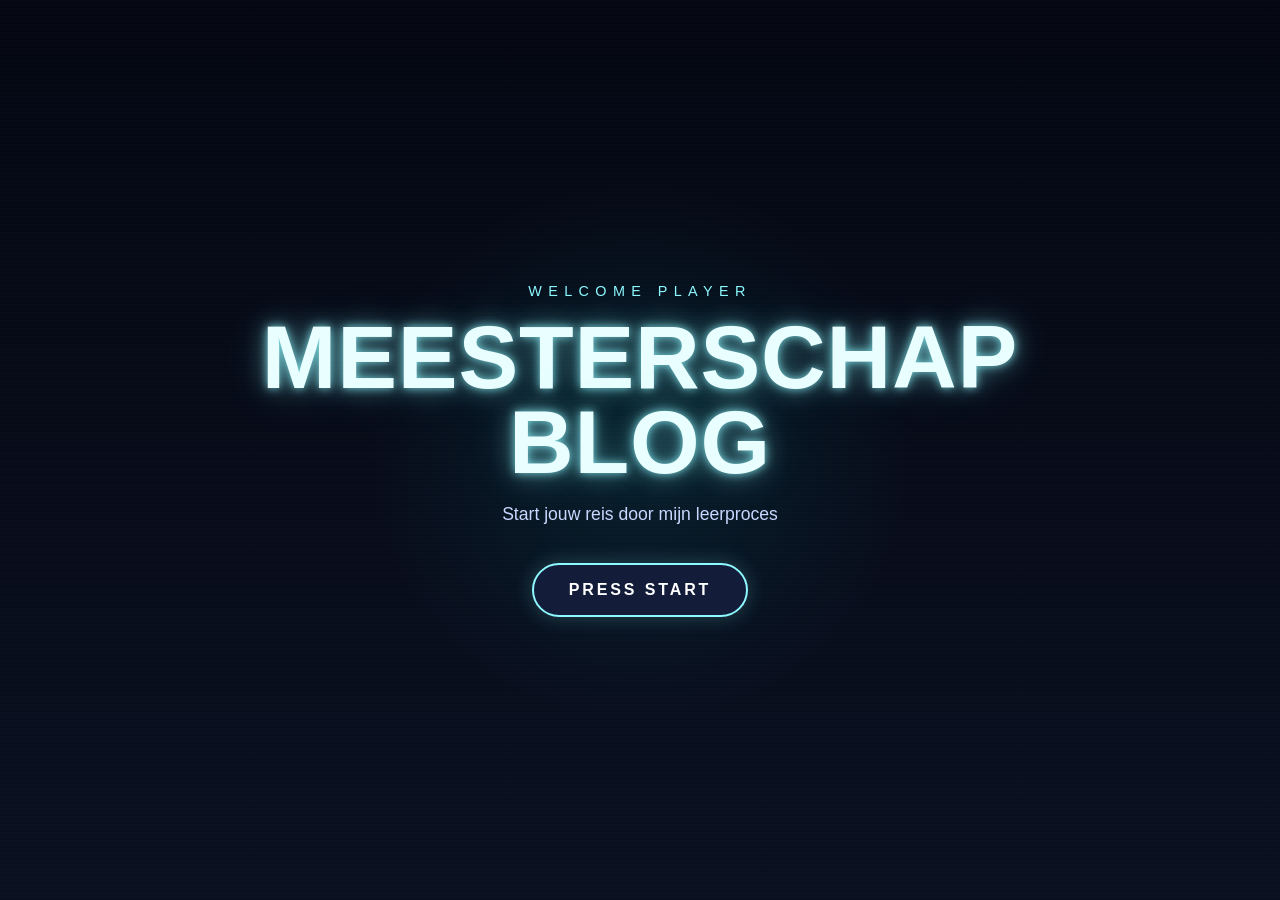
==== index.html @ 1e3e37c3 "Add content cards for recent projects and update background styles" ====
<!doctype html>
<html lang="en">
  <head>
    <meta charset="UTF-8" />
    <meta name="viewport" content="width=device-width, initial-scale=1.0" />
    <link rel="stylesheet" href="styles/index.css" />
    <title>Mijn meesterschaps blog</title>
  </head>

  <body>
    <div class="intro-screen" id="introScreen">
      <div class="intro-overlay"></div>

      <div class="intro-content">
        <p class="intro-label">WELCOME PLAYER</p>
        <h1 class="intro-title">MEESTERSCHAP BLOG</h1>
        <p class="intro-subtitle">Start jouw reis door mijn leerproces</p>
        <button class="start-button" id="startButton">PRESS START</button>
      </div>
    </div>

    <main class="app">
      <section class="screen home-screen active" id="home">
        <div class="screen-inner">
          <div class="home-content">
            <h1 class="home-title">Meesterschap Blog</h1>
            <p class="home-subtitle">Kies een level om verder te gaan</p>

            <div class="carousel-wrapper">
              <button class="nav prev" aria-label="Vorige slide">◀</button>

              <div class="carousel">
                <div class="card" data-target="weekly-nerd">
                  <h2>Weekly Nerd</h2>
                  <p>
                    Verslagen, tools, voorbeelden en ideeën die ik interessant
                    vond.
                  </p>
                </div>

                <div class="card" data-target="sprint-0">
                  <h2>Sprint 0</h2>
                  <p>
                    Mijn beginpunt, aanpak en nieuwe inzichten uit de eerste
                    sprint.
                  </p>
                </div>

                <div class="card" data-target="hackathon">
                  <h2>Hackathon</h2>
                  <p>Mijn bijdrage, de uitkomst en wat ik ervan heb geleerd.</p>
                </div>

                <div class="card" data-target="vakken">
                  <h2>Vakken</h2>
                  <p>
                    De belangrijkste lessen en inzichten uit verschillende
                    vakken.
                  </p>
                </div>

                <div class="card" data-target="meesterproef">
                  <h2>Meesterproef</h2>
                  <p>Mijn inbreng, proces, eindresultaat en reflectie.</p>
                </div>

                <div class="card" data-target="gesprekken">
                  <h2>Gesprekken</h2>
                  <p>
                    Reflecties op drie gesprekken en een blik op de toekomst.
                  </p>
                </div>
              </div>

              <button class="nav next" aria-label="Volgende slide">▶</button>
            </div>
          </div>
        </div>
      </section>

      <!-- MARK: Weekly nerd -->
      <section class="screen content-screen" id="weekly-nerd">
        <div class="screen-inner">
          <section class="section-hero weekly-hero">
            <button class="back-button hero-back-button" data-back="home">
              ← Terug naar home
            </button>

            <div class="section-hero-overlay"></div>
            <div class="section-hero-content">
              <p class="section-label">LEVEL 01</p>
              <h1>WEEKLY NERD</h1>
              <p class="section-tagline">
                Sessies, tools, voorbeelden en ideeën die mij zijn bijgebleven.
              </p>
            </div>
          </section>

          <div class="content-card">
            <h2>Kilian Valkhof</h2>
            <div class="placeholder">
              <p>Datum: 04-02</p>
              <p>Onderwerp: Stop using JS for that</p>
              <p>Moving features from JS to CSS & HTML</p>
            </div>
            <p>
              Tijdens de Weekly Nerd sessie van Kilian Valkhof stond er vooral
              één centraal idee centraal: probeer zo min mogelijk JavaScript te
              gebruiken wanneer HTML en CSS hetzelfde probleem kunnen oplossen.
              Kilian liet zien hoe veel features die vroeger alleen met
              JavaScript mogelijk waren, nu ook met HTML en CSS gedaan kunnen
              worden.
            </p>

            <h3>The Rule of Least Power</h3>
            <p>
              The Rule of Least Power is een principe dat stelt dat je altijd de
              minst krachtige taal moet gebruiken die nog steeds in staat is om
              het probleem op te lossen. Volgens Kilian zijn HTML en CSS vaak
              beter geschikt dan JavaScript, omdat ze declaratief zijn. Je
              beschrijft wat je wilt bereiken, in plaats van hoe je het moet
              doen. Hierdoor wordt code eenvoudiger, sneller en beter
              onderhoudbaar.
            </p>

            <h3>Browsermakers are listening</h3>
            <p>
              Ook vertelde Kilian dat browsermakers steeds meer luisteren naar
              wat developers bouwen. Nu worden features die developers zelf
              maken steeds vaker native ondersteund door browsers. Een voordeel
              dat hierbij past is dat de technologie vrijwel altijd backwards
              compatible blijft. De code die dus vandaag werkt, zou in de
              toekomst ook nog steeds moeten werken. Hierdoor had ik wel een
              bijzondere gedachte, namelijk: Alleen omdat ik weet hoe iets met
              JavaScript kan, betekent dat niet automatisch dat ik het ook met
              JavaScript moet doen., omdat dit misschien niet de beste oplossing
              is.
            </p>

            <h3>Moderne CSS & HTML features</h3>
            <p>
              Kilian liet ons ook een paar voorbeelden zien van moderne CSS en
              HTML features. Zo heeft hij ons laten zien hoe je tegenwoordig
              veel makkelijker custom switches kunt maken en het stijlen van
              checkboxes en radio buttons veel makkelijker is geworden. Normaal
              bepaalt de browser dit, maar met
              <code>appearance: none;</code> kun je die styling verwijderen, en
              zelf ontwerpen. Ook accessibility speelde hierbij een grote rol,
              want met <code>:focus-visible</code> kun je toetsenbordgebruikers
              een duidelijke focus geven, zonder dat dit de ervaring van
              muisgebruikers verpest.
            </p>
            <p>
              Verder heeft hij het nog gehad over smooth scrolling en in-page
              transitions. Ook details, summary en dialog werden nog besproken.
            </p>

            <p>
              Deze talk heeft mij iets anders laten nadenken over frontend
              development. Ik kijk dus niet meteen naar JavaScript, maar ik kijk
              eerst of HTML en CSS het probleem al kunnen oplossen. Het was
              interessant om te zien hoeveel moderen features er tegenwoordig
              zijn, en dat dit makkelijker, sneller en §beter is dan JavaScript.
            </p>
          </div>

          <div class="content-card">
            <h2>Peter-Paul Koch</h2>
            <div class="placeholder">
              <p>Datum: 19-02</p>
              <p>
                Onderwerp: Browser and support detection: Geschiedenis van
                browsers
              </p>
            </div>
            <p>
              Tijdens deze Weekly Nerd sessie vertelde Peter-Paul Koch over
              browsers, rendering engines en hoe browsers omgaan met support en
              compatibility. Ik vond het vooral interessant om meer te leren
              over wat er eigenlijk gebeurt voordat een website zichtbaar wirdt
              op je beeld.
            </p>

            <h3>Verschillende onderdelen</h3>
            <p>
              Koch legde uit dat een browser uit verschillende onderdelen
              bestaat, zoals HTML- en CSS-parser, de DOM, de AOM en een
              JavaScript engine. Vooral het verschil tussen JavaScript zelf en
              de DOM vond ik interessant. JavaScript is een programmeertaal,
              terwijl de DOM zorgt dat JavaScript elementen op een pagina kan
              aanpassen.
            </p>
            <h3>Rendering & performance</h3>
            <p>
              Koch gaf ook een beetje uitleg over rendering en performance. Zo
              vertelde hij dat layoutberekeningen zwaar zijn voor browsers,
              daarom is het belangrijk om layouts simpel te houden. Zijn advies
              was als volgt: "Keep it stupid simple". Dat neem ik mee, omdat ik
              zelf soms geneigd ben im dingen onnodig complex te maken.
            </p>

            <h3>Render blocking</h3>
            <p>
              CSS en JavaScript kunnen het laden van een pagina vertragen.
              vooral het verschill tussen defer en async vond ik handig om te
              weten.
            </p>
            <ul>
              <li>Defer voert scripts uit nadat de HTML geladen is.</li>
              <li>
                Async laat de browser zelf bepalen wanneer het script uitgevoerd
                wordt.
              </li>
            </ul>

            <h3>Backward compatibility</h3>
            <p>
              Browsers moeten vrijwel alles wat ooit heeft gewerkt blijven
              ondersteunen. Daardoor werken dus ook oudere HTML features nog.
              Dit vond ik interessant, omdat browsers daardoor dus met veel oude
              technieken moeten blijven werken.
            </p>

            <h3>Browser geschiedenis</h3>
            <p>
              Op het einde vertelde Koch nog wat over de geschiedenis van
              browsers zelf, wat ik ook erg interessant vond. Hij vertelde over
              de eerste browser van Tim Berners-Lee tot de moderne browsers
              zoals Chrome en zelfs wat nieuwere broswers zoals Ladybird. Wat ik
              uit deze sessie heb gehaald, is meer begrip voor hoe browsers
              werken en hoe belangrijk performance en makkelijke code is.
            </p>
          </div>

          <div class="content-card">
            <h2>Nils Binder</h2>
            <div class="placeholder">
              <p>Datum: 04-03</p>
              <p>Onderwerp: CSS to the rescue</p>
            </div>
            <p>
              Tijdens deze Weekly Nerd sessie vertelde Nils Binder over design,
              CSS en moderne manieren van webdevelopment.
            </p>

            <h3>Waar heeft hij aan gewerkt?</h3>
            <p>
              Nils werkt bij 9elements, waar ze werken met verschillende units,
              namelijk:
            </p>
            <ul>
              <li>Communication Design</li>
              <li>Product Development</li>
              <li>Web Development</li>
            </ul>
            <p>
              Hij vertelde over andere projecten waar hij aan heeft gewerkt,
              zoals de app van FC Schalke 04 (erg leuk om te horen als voetbal
              fan) en een accessibility project voor OECD. Hier ging het vooral
              om kleurgebruik en toegankelijkheid, zodat informatie en grafieken
              duidelijk blijven voor iedereen.
            </p>
            <h3>Then and now in webdesign</h3>
            <p>
              Een onderwerp wat ik erg interessant vond, was het verschil tussen
              vroeger en nu binnen webdesign. Vroeger ontwierpen designers vaak
              in Adobe Photoshop, terwijl nu bijna iedereen Figma gebruikt.
              Volgens Nils lijkt Figma veel meer op hoe CSS daadwerkelijk werkt,
              met dingen zoals flecbox, gap, padding en variabelen. Daardoor
              sluiten design en development beter op elkaar aan.
            </p>
            <h3>Layouts</h3>
            <p>
              Ook liet Nils zien hoe belangrijk verhoudingen en layouts zijn. In
              plaats van alleen naar pixels te kijken, moet je kijken naar de
              verhouding tussen elementen. Hij gebruikte voorbeelden met CSS
              grid en fr units om layouts flexibel en responsive te maken. Dit
              vond ik interessant, omdat ik zelf vaak nog moeite heb met het
              maken van goede layouts.
            </p>
            <p>
              Ook animaties kwamen nog voorbij, zoals het gebruik van
              <code>steps()</code>. Hij vertelde ook nog even over subgrid en
              view transitions. Vooral de view transitions vond ik interessant,
              omdat dit een nieuwe manier is om soepele animaties te maken
              tussen pagina's zonder JavaScript.
            </p>
            <p>
              Wat ik dus uit deze sessie heb gehaald, is dat CSS steeds sterker
              wordt en dat design en development steeds dichter naar elkaar toe
              groeien. Ook ben ik dus meer gaan nadeken over layouts en
              verhoudingen in plaats van alleen maar naar pixels te kijken.
            </p>
          </div>

          <div class="content-card">
            <h2>Robert Boersma & Yolijn van der Kolk</h2>
            <div class="placeholder">
              <p>Datum: 12-03</p>
              <p>
                Onderwerp: FF formulieren maken met NL design System richtlijnen
              </p>
            </div>
            <p>
              Tijdens deze Weekly Nerd sessie vertelden Robert Boersma en Yolijn
              van der Kolk over het ontwerpen van formulieren volgen de
              richtlijnen van het NL Design System. De sessie draaide vooral om
              gebruiksvriendelijkheid en toegankelijkheid. Wat mij meteen
              opviel, was hoeveel details belangrijk zijn bij het maken van een
              goed formulier.
            </p>
            <h3>De opbouw</h3>
            <p>
              Er werd eerst uitgelegd hoe een formulier logisch opgebouwd moet
              zijn. Dit moet met een duidelijke introductie, de noodzakelijke
              informatie, gebruikers hun gegevens laten controleren en na het
              verzenden een duidelijke bevestiging geven. Ook werd er benadrukt
              dat het fijn is als gebruikers tussentijds een formulier op kunnen
              slaan.
            </p>
            <p>
              Daarnaast ging het veel over toegankelijkheid. Labels moeten
              altijd zichtbaar zijn en gekoppeld worden met een label. alleen
              placeholder tekst is dus niet voldoende. Ook foutmeldingen en
              beschrijvingen moeten gekoppeld zijn aan invoervelden met
              bijvoorbeeld
              <code>aria-describedby</code>, zodat een screenreader deze goed
              kan voorlezen.
            </p>
            <p>
              Verder kwamen er vooral veel praktische designregels voorbij,
              zoals: Componenten moeten voldoende kleurcontrast hebben, knoppen
              moeten groot genoeg zijn (bv. minimaal 44x44 pixels). Ook de flow
              van het formulier moet logisch zijn, zoals consistente navigatie
              en zichtbare voortgang (stap 2 van 4).
            </p>
            <p>
              Wat ik vooral uit deze sessie heb gehaald is dat een formulier
              meer is dan alleen een paar invoervelden. Kleine keuzes die je
              maakt voor labels, foutmeldingen, navigatie en screenreaders maken
              een groot verschil voor gebruikerservaring en toegankelijkheid.
            </p>
          </div>

          <div class="content-card">
            <h2>Rosa</h2>
            <div class="placeholder">
              <p>Datum: 02-04</p>
              <p>Onderwerp: Hackers United</p>
            </div>
            <p>
              Tijdens deze Weekly Nerd verteld Rosa over hacking,
              onafhankelijkheid van grote tech-bedrijven en het belang van zelf
              controle houden. De sessie was wat korter en ging minder over
              traditionele frontend development en juist wat meer over alles
              daarachter.
            </p>
            <h3>Wat is een hacker</h3>
            <p>
              Ze opende haar talk met de vraag: wat is een hacker eigenlijk? Het
              ging niet alleen over iemand die systemen kraakt, maar vooral over
              mensen die begrijpen hoe systemen werken en zelf oplossingen
              proberen te bouwen. Een belangrijk punt was dat je zoveel mogelijk
              zelf moet proberen te maken, zodat je hier zelf de controle over
              houdt.
            </p>
            <h3>Planned obsolescence</h3>
            <p>
              Door Planned obsolescence worden apparaten sneller vervangen in
              plaats van gerepareerd. Daardoor groeit de afhankelijkheid van
              grote techbedrijven. Dit geldt niet alleen voor consumenten, maar
              ook voor bedrijven en overheden.
            </p>
            <p>
              Wat ik interessant vond, was hoe ze keek naar oplossingen die low
              tech waren. Zo liet ze een voorbeeld zien van projecten die
              draaien op oude hardware, zoals een computer uit 2007 die uit het
              afval was gehaald. Hierdoor moet je dus anders nadenken over hoe
              je bijvoorbeeld websites bouwt. Zware frameworks werken minder
              goed, waardoor simpele en efficiënte oplossingen belangrijker
              worden.
            </p>
            <h3>Static site generators</h3>
            <p>
              Ook kwamen static site generators voorbij, zoals Eleventy (11ty).
              Volgens Rosa hebben die veel voordelen: minder belasting op
              servers, leesbare code en als alles faalt heb je altijd nog de
              markdownbestanden. Dat idee vond ik interessant, omdat het laat
              zien hoe belangrijk simpele en duurzamen technologie eigenlijk kan
              zijn.
            </p>
            <p>
              Wat ik vooral uit deze sessie heb gehaald, is dat technologie niet
              persé nieuwer of complexer hoeft te worden. Soms zijn simpele en
              lichte oplossingen sterker en duurzamer. Ook ben ik meer gaan
              nadenken over hoeveel controle je uit handen geeft wanneer je
              afhankelijk bent van grote platforms en frameworks.
            </p>
          </div>

          <div class="content-card">
            <h2>Johann Huijkman</h2>
            <div class="placeholder">
              <p>Datum: 09-04</p>
              <p>Onderwerp: Accessibility</p>
            </div>
            <p>
              Tijdens deze Weekly Nerd vertelde Johann Huijkman over
              toegankelijkheid en waarom toegankelijk ontwerpen verder gaat dan
              alleen de WCAG-richtlijnen. Hij werkte jarenlang bij Q42 en is
              later overgestapt naar Stichting Accessibility.
            </p>
            <h3>Theorie VS praktijk</h3>
            <p>
              Een belangrijk punt uit de sessie was de iets theoretisch
              toegankelijk kan zijn, maar in de praktijk alsnog lastig te
              gebruiken blijkt. Daarom is het testen met echte gebruikers
              volgens hem veel belangrijker dan een checklist volgen. Ook
              vertelde hij dat de WCAG-richtlijnen vaak verkeerd geïnterpreteerd
              worden. Bijvoorbeeld: niet alles hoeft een alt-tekst te hebben.
              Decoratieve afbeeldingen hoeven dat juist niet.
            </p>
            <h3>Screenreaders</h3>
            <p>
              Ook heeft hij het gehad over screenreaders. Die hebben al heel
              veel ingebouwde functionaliteiten en shortcuts, waardoor
              gebruikers niet altijd de hele pagina hoeven door te lopen.
              Hierdoor besefte ik me dat je goed moet testen voordat je zelf
              extra oplossingen probeert te bedenken.
            </p>
            <h3>De gebruikers</h3>
            <p>
              Tijdens deze sessie liet Johann drie verschillende gebruikers zien
              als voorbeeld. Elke gebruiker had een net wat andere beperking.
              Het interessante hieraan was om te zien dat er best veel verschil
              zit tussen de soort toegankelijkheid die een persoon nodig kan
              hebben. Bij bijvoorbeeld Martijn (slechtziend) ging het vooral om
              schaalbaarheid, contrast en duidelijke focusindicatoren. Bij
              Naduah (mobiliteitsproblemen & prikkelgevoelig) zijn vooral
              rustige layouts belangrijk, en weinig handelingen. Ook het opslaan
              van gegevens is belangrijk, omdat lange processen vermoeiend zijn.
              En Guido (autisme) raakt snel overprikkeld door teveel informatie
              en visuele effecten. Hier zijn duidelijke instructies,
              voorspelbaarheid en een rustige interface belangrijk.
            </p>
            <p>
              Wat ik dus vooral uit deze sessie heb gehaald, is dat
              toegankelijkheid niet één vaste oplossing heeft. Verschillende
              gebruikers hebben compleet andere behoeften. Hierdoor moet je als
              developer geen aannames maken over wie jouw website gebruikt en
              hoe die gebruikt wordt.
            </p>
          </div>

          <div class="content-card">
            <h2>The web you want</h2>
            <div class="placeholder">
              <p>Datum: 17-04</p>
              <p>Onderwerp: Lazers and stuff</p>
              <p>Spreker: Niels</p>
            </div>
            <p>
              Tijdens the web you want hebben we veel verschillende sprekers
              gezien en gehoord, maar een spreker stak er voor mij boven uit.
              Dit was namelijk: Niels. Dit komt omdat Niels zijn verhaal
              vertelde met een hoorbare passie die ervoor zorgde dat zijn
              verhaal meteen pakkend was. Ook was het onderwerp van zijn talk
              het leukste en coolste om naar te kijken en luisteren. Dit werd al
              helemaal gaaf toen hij de live demo ging doen, waarin hij met een
              apparaat een klok en nog vele andere dingen wist te projecteren
              met een lazer op het doek. Wat ik echt van hem meeneem is dus om
              echt iets te doen of te maken wat je zelf echt leuk en tof vind.
              Op die manier heb je meer plezier in je werk, en zul je je niet
              snel vervelen.
            </p>
          </div>
        </div>
      </section>

      <!-- MARK: Sprint 0 -->
      <section class="screen content-screen" id="sprint-0">
        <div class="screen-inner">
          <section class="section-hero sprint-hero">
            <button class="back-button hero-back-button" data-back="home">
              ← Terug naar home
            </button>
            <!-- <img src="images/sprint-art.png" alt="" class="hero-art" /> -->

            <div class="section-hero-overlay"></div>
            <div class="section-hero-content">
              <p class="section-label">LEVEL 02</p>
              <h1>SPRINT 0</h1>
              <p class="section-tagline">
                Mijn startpunt, aanpak en eerste inzichten uit de beginfase.
              </p>
            </div>
          </section>

          <div class="content-card">
            <div class="placeholder">
              <a href="https://matsvdz.github.io/dit-ben-ik/"
                >Link naar live site</a
              >
            </div>
            <h2>Sprint 0</h2>
            <p>
              Tijdens sprint 0 heb ik een persoonlijke website gemaakt die als
              een soort introductie van mijzelf en mijn interesses dient. In het
              begin had ik een heel ander concept met een landschap en een weg
              waar ik als het ware overheen reed met mijn motor. Maar tijdens
              het ontwerlen heb ik besloten om dit helemaal om te gooien naar
              een futuristische Tron-achtige omgeving met felle neonkleuren en
              animaties. Ik heb ook voor het eerst gewerkt met horizontaal
              scrollen zodat de verschillende delem van de site beter samen
              kwamen. Daarnaast heb ik geëxperimenteerd met animaties zoals
              glitcheffecten, hover animaties, pulsing neon tekst animaties en
              een custom cursor. Ook heb ik geoefend met data uit de FDND API
              dynamisch inladen. Hierbij heb ik er ook voor gezorgd dat je
              andere mensen in de database kan opzoeken als zogenaamde
              'players.' Verder heb ik nog een light en een darkmode gemaakt,
              muziek toegevoegd en veel aandacht besteed aan responsiveness en
              het netjes structureren van mjin code.
            </p>
            <h3>Mijn nieuwe inzichten</h3>
            <p>
              Wat ik vooral uit sprint 0 heb gehaald, is hoe belangrijk een
              sterk concept en een sterke basis zijn, voordat je begint met
              coderen. Ik merkte dat mijn project pas goed begon te werken toen
              ik een duidelijke stijl had gekozen en een idee had van de layout
              die ik wou gebruiken. Daarnaast heb ik redelijk wat geleerd over
              animeren met CSS, responsiveness en het combineren van vormgeving
              en interactie. Ook besefte ik me dat experimenteren een belangrijk
              onderdeel is van het process. Door te experimenteren kwam ik uit
              bij mijn uiteindelijke concept. Veel van wat ik aan het begin
              wilde lukte eerst niet, of kwamen niet helemaal lekker samen. Maar
              door steeds verschillende dingen te proberen kwam ik steeds
              verder. Daarnaast ben ik iets bewuster gaan nadenken over de
              kwaliteit, structuur en consistentie van de code die ik schrijf.
            </p>
          </div>
        </div>
      </section>

      <!-- MARK: Hackathon -->
      <section class="screen content-screen" id="hackathon">
        <div class="screen-inner">
          <section class="section-hero hackathon-hero">
            <button class="back-button hero-back-button" data-back="home">
              ← Terug naar home
            </button>
            <!-- <img src="images/hackathon-art.png" alt="" class="hero-art" /> -->

            <div class="section-hero-overlay"></div>
            <div class="section-hero-content">
              <p class="section-label">LEVEL 03</p>
              <h1>HACKATHON</h1>
              <p class="section-tagline">
                Mijn bijdrage, samenwerking, proces en nieuwe inzichten.
              </p>
            </div>
          </section>

          <div class="content-card">
            <h2>Hackathon</h2>
            <p>
              Beschrijf hier de uitkomst van de hackathon, jouw rol binnen het
              team en welke keuzes jullie hebben gemaakt.
            </p>

            <h3>Mijn inbreng</h3>
            <p>
              Benoem concreet wat jij hebt gebouwd, bedacht of verbeterd, en wat
              je daarvan hebt geleerd.
            </p>

            <div class="placeholder">
              Voeg hier je bijdrage, samenwerkingservaring en nieuwe inzichten
              toe.
            </div>
          </div>
        </div>
      </section>

      <!-- MARK: Vakken -->
      <section class="screen content-screen" id="vakken">
        <div class="screen-inner">
          <section class="section-hero vakken-hero">
            <button class="back-button hero-back-button" data-back="home">
              ← Terug naar home
            </button>
            <!-- <img src="images/vakken-art.png" alt="" class="hero-art" /> -->

            <div class="section-hero-overlay"></div>
            <div class="section-hero-content">
              <p class="section-label">LEVEL 04</p>
              <h1>VAKKEN</h1>
              <p class="section-tagline">
                De belangrijkste lessen, vaardigheden en inzichten uit mijn
                vakken.
              </p>
            </div>
          </section>

          <div class="content-card">
            <h2>Vakken</h2>
            <p>
              Hier kun je per vak of project aangeven wat je belangrijkste
              lessen waren en wat je daarvan hebt meegenomen.
            </p>

            <h3>Nieuwe inzichten</h3>
            <p>
              Focus op wat jij echt hebt geleerd: technisch, creatief en
              professioneel.
            </p>

            <div class="placeholder">
              Voeg hier een overzicht toe van de vakken met jouw reflectie per
              onderdeel.
            </div>
          </div>

          <div class="content-card">
            <h2>Browser Tech</h2>
            <div class="placeholder">
              <a href="matsvdz.github.io/Browser-Tech/">Link naar live site</a>
            </div>
            <p>
              Voor het vak Browser Tech heb ik een formulier gemaakt op basis
              van het aangifte erbelasting formulier. Deze heb ik samengevoegd
              met de stijl van de NS. Ik ben begonnen met de HTML-structuur van
              het formulier, waarbij ik heb gewerkt met onder andere
              <code>form, fieldset, legend, label, input</code> en verschillende
              attributen. Daarnaast heb ik het formulier interactiever gemaakt
              met JavaScript, bijvoorbeeld door vragen pas te tonen wanneer deze
              relevant zijn en er voor zorgen dat de verborgen velden toch niet
              stiekem mee worden gestuurd. Later heb ik ook erg veel tijd in de
              validatie gestoken met HTML, CSS en JavaScript. Ik heb hiervoor
              gebruik gemaakt van attributen zoals
              <code>required, pattern, type</code> en min/max. Ook heb ik
              visuele feedback toegevoegd met CSS pseudo-classes en custom
              errors gemaakt met JavaScript. Ook heb ik nog een aantal extra
              functies toegevoegd, zoals een landenlijst waarin je op zowel land
              als op landcode kunt zoeken, automatische formatting van postcodes
              en initialen, een voortgangsaanduiding per vraag en een
              bevestigingspagina na het versturen.
            </p>

            <h3>Nieuwe inzichten</h3>
            <p>
              Mijn belangrijkste inzicht uit dit vak is dat formulieren
              eigenlijk veel complexer zijn dan dat ik vooraf dacht. Ik dacht
              eerst dat HTML eigenlijk het makkelijkste deel zou zijn waar ik
              snel klaar mee zou zijn, maar niets bleek minder waar. Een goede
              semantische structuur met labels, fieldsets en validatie bleek erg
              belangrijk en ingewikkeld. Ook heb ik geleerd hoe je progressive
              enhancement kunt toepassen. Zonder JavaScript blijft de standaard
              browservalidatie werken, terwijl JavaScript de ervaring kan
              verbeteren met dus uitgebreidere foutmeldingen en interactie.
              Daarnaast ben ik me bewuster geworden van toegankelijkheid en
              gebruiksvriendelijkheid, zoals duidelijke labels, logische
              volgorde, zichtbare foutmeldingen en feedback voor de gebruiker.
              Ik ben vooral trots op mijn uitgebreide validatie, omdat ik hier
              veel met JavaScript heb kunnen oefenen en echt heb geleerd hoe je
              een ingewikkeld formulier stap voor stap kunt verbeteren.
            </p>
          </div>

          <div class="content-card">
            <h2>CSS</h2>
            <div class="placeholder">
              <a href="matsvdz.github.io/CSS-WDD/">Link naar live site</a>
            </div>
            <p>
              Voor het vak CSS heb ik een interactief DJ control panel gemaakt,
              waarbij de uitdaging was om vrijwel alles met CSS te maken met
              geen hulp van JavaScript, en dit was erg uitdagend. Ik heb
              verschillende controls gemaakt, zoals een fader, draaiknop,
              switches, geluidsgolven, draaiende discs en een volumemeter. De
              fader beïnvloed meerdere onderdelen tegelijk, zoals de helderheid
              van de soundwaves, de snelheid van de deiscs en de hoogte van de
              volumemeter. Ook heb ik met style queries verschillende standen
              gemaakt, zoals een "off mode" waarin animaties stoppen en een
              "eyebleed mode" waarin het paneel juist extreem kleurrijke en druk
              wordt. Daarnaast heb ik nog gewerkt met CSS grid, container
              queries, gradients, calc(), CSS nesting, variabelen, animaties en
              een variable font. Het paneel is ook volledig responsive, zodat de
              layout zich aanpast aan kleinere schermen.
            </p>
            <h3>Nieuwe inzichten</h3>
            <p>
              Mijn belangrijkste inzicht uit dit vak is dat CSS veel krachtiger
              is dan dat ik vooraf dacht. Ik had verwacht dat ik voor veel
              interactieve onderdelen JavaScript nodig zou hebben, maar met de
              technieken zoals :checked, :has, style queries, custom properties
              en calc() kun je al bijzonder veel maken. Ook heb ik geleerd dat
              CSS niet alleen styling is, maar ook gaat over logica, states en
              interactie. Het lastigste is het niet mogen gebruiken van classes
              en ID's, omdat ik hierdoor heel erg na moest denken over mijn
              HTML-structuur en vooral selectors. Ik ben vooral trots op de
              volume meter en de style queries, omdat ik daar echt nieuwe
              technieken heb toegepast en zo dus uit mijn comfortzone ben
              gestapt.
            </p>
          </div>

          <div class="content-card">
            <h2>HCD</h2>
            <div class="placeholder">
              <a href="matsvdz.github.io/Human-Centred-Design/"
                >Link naar live site</a
              >
            </div>
            <p>
              Voor het vak HCD heb ik een toegankelijke en interactieve
              videospeler gemaakt voor mijn testpersoon Darice. Darice is op
              latere leeftijd volledig doof geworden. Ik koos voor de
              filmopdracht, omdat ik hierin meteen wist wat ik zou kunnen doen
              om dit te verbeteren voor Darice. Zo dacht ik niet alleen aan
              tekst maar ook aan sfeer, geluidseffecten en emoties visueel
              overbrengen. In het begin lag mijn focus vooral op een uitgebreide
              ondertiteling, die goed leesbaar was met duidelijk contrast,
              emoties, namen en geluiden. Na een aantal tests heb ik het
              prototype steeds verder aangepast. Zo heb ik ervoor gezorgd dat
              Darice haar eigen lettergrootte aan kan passen, subtiele animaties
              toegevoegd en een experience slider gemaakt. Daarmee kan Darice
              zelf kiezen hoe intens de visuele ondersteuning is. Dit gaat van
              rustige standaar ondertiteling naar een volledige experience met
              bewegende tekst, kleuraccenten, visuele randen en een achtergrond
              die meegaat met de sfeer van de video.
            </p>
            <h3>Nieuwe inzichten</h3>
            <p>
              Mijn belangrijkste inzicht uit HCD is dat toegankelijkheid niet
              alleen betekent dat er informatie beschikbaar is, maar dat de
              ervaring zelf ook echt waardevol moet zijn voor de gebruiker. Zo'n
              standaard ondertiteling geeft vaak wel tekst, maar mist vaak
              context zoals muziekm spanning, toon en achtergrondgeluiden. Door
              met Darice te testen merkte ik hoe belangrijk het is om niet
              vanuit de standaard aannames te ontwerpen, naar juist vanuit wat
              iemand nodig heeft. Ook heb ik geleerd dat toegankelijkheid
              creatief mag zijn. Door juist af te wijken van de standaard
              conventies en te experimenteren kon ik geluid als het ware
              zichtbaar maken.
            </p>
          </div>

          <div class="content-card">
            <h2>API</h2>
            <div class="placeholder">
              <a href="api-wdd.onrender.com/">Link naar live site</a>
            </div>
            <p>
              Voor het vak API heb ik een interactieve visualisatie gemaakt van
              ons zonnestelsel met Astro, de Solar System OpenData API, Canvas
              API, en LocalStorage. Mijn eerste idee was een soort anti-boredom
              generator, maar na feedback heb ik dit omgegooid tot een
              zonnestelsel waarin planeten rond de zon bewegen op basis van
              echte API data. Ik heb de planeten getekend in canvas, ze laten
              bewegen met hun eigen omlooptijd, groottes en afstanden visueel
              geschaald, textures toegevoegd en navigatie gemaakt met zoom en
              camera. Ook heb ik LocalStorage gebruikt om de positie van
              planeten te onthouden. Later heb ik een dynamische detailpagina
              gemaakt voor de planeten waarin ik data zoals teperatuur,
              zwaartekracht, afstand tot de zon en ashelling visueler heb
              gemaakt door bijvoorbeeld dingen te vergelijken met herkenbare
              objecten zoals de Eiffeltoren en Burj Khalifa.
            </p>
            <h3>Nieuwe inzichten</h3>
            <p>
              Mijn belangrijkste inzicht uit dit vak is dat de data die uit een
              API komt vaak nog niet automatisch begrijpelijk of interessant is.
              Grote getallen zoals afstanden in kilometers of temperaturen in
              Kelvin zeggen niet meteen heel veel. Ik heb dus geleerd dat je
              data moet vertalen naar iets wat gebruikes beter kunnen begrijpen.
              Door de afstanden te vergelijken met bekende objecten,
              zwaartekracht te koppelen aan lichaamsgewicht eb temperatuur te
              vergelijken met onze planeet wordt de informatie veel duidelijker.
              Daarnaast heb ik veel geleerd over het combineren van API data met
              canvas, animaties, Astro componenten en LocalStorage. Wat beter
              had gekund was mijn planning. Ik wilde nog een soepele overgang
              maken van de canvas pagina naar de detailpagina, maar daar had ik
              geen tijd meer voor.
            </p>
          </div>
        </div>
      </section>

      <!-- MARK: Meesterproef -->
      <section class="screen content-screen" id="meesterproef">
        <div class="screen-inner">
          <section class="section-hero meesterproef-hero">
            <button class="back-button hero-back-button" data-back="home">
              ← Terug naar home
            </button>
            <!-- <img src="images/meesterproef-art.png" alt="" class="hero-art" /> -->

            <div class="section-hero-overlay"></div>
            <div class="section-hero-content">
              <p class="section-label">FINAL LEVEL</p>
              <h1>MEESTERPROEF</h1>
              <p class="section-tagline">
                Mijn rol, het eindresultaat en een reflectie op het volledige
                proces.
              </p>
            </div>
          </section>

          <div class="content-card">
            <h2>Meesterproef</h2>
            <p>
              Dit is je grote eindonderdeel. Beschrijf hier het project, jouw
              inbreng, de samenwerking, de uitkomst en je reflectie op het hele
              proces.
            </p>

            <h3>Reflectie</h3>
            <p>
              Kijk terug op wat goed ging, wat beter kon en wat je meeneemt naar
              de toekomst.
            </p>

            <div class="placeholder">
              Voeg hier je rol, deliverables, feedback en persoonlijke evaluatie
              toe.
            </div>
          </div>
        </div>
      </section>

      <!-- MARK: Gesprekken -->
      <section class="screen content-screen" id="gesprekken">
        <div class="screen-inner">
          <section class="section-hero gesprekken-hero">
            <button class="back-button hero-back-button" data-back="home">
              ← Terug naar home
            </button>
            <!-- <img src="images/gesprekken-art.png" alt="" class="hero-art" /> -->

            <div class="section-hero-overlay"></div>
            <div class="section-hero-content">
              <p class="section-label">EPILOGUE</p>
              <h1>GESPREKKEN</h1>
              <p class="section-tagline">
                Reflecties op de drie gesprekken en een blik op mijn toekomst.
              </p>
            </div>
          </section>

          <div class="content-card">
            <h2>Gesprek 1</h2>
            <p>
              Tijdens mijn eerste gesprek hebben we het gehad over hoe het ging
              en waar ik nou trots op was. Waar ik erg blij mee was in deze
              korte tijd die we hadden voor het eerste gesprek, was de algemen
              vibe van mijn site. Dit was overduidelijk en erg onderscheidend,
              al zeg ik het zelf. Uiteraard moest ik voor deze gespreken ook
              mijn leerdoelen presenteren. Die zijn als volgt:
            </p>
            <ul>
              <li>
                Een goed fundament maken voordat ik begin met coderen van sites
              </li>
              <li>
                Meer in detail gaan met het ontwerp en dus mezelf uitdagen door
                veel gebruik te maken van animaties / beweging
              </li>
              <li>
                Samenwerken met andere studenten om op moderene oplossingen te
                komen en deze toe te passen
              </li>
            </ul>
            <p>
              Ik heb voor mijn gevoel de afgelopen tijd ook al redelijke
              voortgang geboekt met deze leerdoelen, maar ik ben uiteraard nog
              niet waar ik wil zitten. Ik ga tijdens de meesterproef hier
              hopelijk nog veel verder in doorgroeien, maar dit moet ook wel
              lukken met de nieuwe kennis die ik de afgelopen tijd heb opgedaan.
            </p>

            <h3>Blik op de toekomst</h3>
            <p>
              Voor de komende periode wil ik mij nog verder ontwikkelen op zowel
              technisch als creatief vlak. Aan het begin van de meesterproef wil
              ik vooral meer aandacht gaan besteden aan het volledige proces
              vóór het coderen. Zo wordt het project nog sterker en beter
              doordacht vanaf het begin. Daarnaast wil ik mezelf blijven
              uitdagen met interactieve interfaces, animaties en zelfs nieuwe
              technieken die ik tijdens de minor heb leren kennen.
            </p>
            <p>
              Ook wil ik meer samenwerken en feedbackmomenten blijven gebruiken.
              Dit wil ik omdat ik heb gemerkt dat dit mij helpt om sneller maar
              ook tot betere ideeën en oplossingen te komen. Uiteindelijk hoop
              ik door deze aanpak niet alleen technisch sterker te worden, maar
              ook beter leer nadenken over de complete uitwerking van mijn
              projecten.
            </p>
          </div>
        </div>
      </section>
    </main>
    <script src="js/index.js"></script>
  </body>
</html>
---- styles/index.css ----
* {
  box-sizing: border-box;
}

html,
body {
  margin: 0;
  min-height: 100%;
}

body {
  font-family: Arial, sans-serif;
  color: white;
  background: linear-gradient(to bottom, #04060c 0%, #0f1832 35%, #04060c 100%);
  overflow: hidden;
}

body::before {
  content: "";
  position: fixed;
  inset: 0;
  pointer-events: none;
  background:
    radial-gradient(
      circle at 20% 20%,
      rgba(142, 249, 255, 0.05),
      transparent 20%
    ),
    radial-gradient(
      circle at 80% 30%,
      rgba(142, 249, 255, 0.04),
      transparent 18%
    ),
    radial-gradient(
      circle at 50% 80%,
      rgba(142, 249, 255, 0.04),
      transparent 22%
    );
}

/* =========================
       INTRO SCREEN
    ========================= */

.intro-screen {
  position: fixed;
  inset: 0;
  z-index: 9999;
  display: flex;
  align-items: center;
  justify-content: center;
  overflow: hidden;
  background:
    radial-gradient(circle at center, rgba(0, 255, 255, 0.08), transparent 35%),
    linear-gradient(180deg, #040712 0%, #0a1020 100%);
  transition:
    opacity 0.8s ease,
    visibility 0.8s ease,
    transform 0.8s ease;
}

.intro-screen.hidden {
  opacity: 0;
  visibility: hidden;
  transform: scale(1.04);
  pointer-events: none;
}

.intro-overlay {
  position: absolute;
  inset: 0;
  pointer-events: none;
  background: repeating-linear-gradient(
    to bottom,
    rgba(255, 255, 255, 0.03) 0px,
    rgba(255, 255, 255, 0.03) 1px,
    transparent 2px,
    transparent 4px
  );
  opacity: 0.3;
  animation: flicker 3s infinite;
}

.intro-content {
  position: relative;
  z-index: 2;
  text-align: center;
  padding: 2rem;
  max-width: 900px;
}

.intro-label {
  margin: 0 0 1rem 0;
  font-size: 0.9rem;
  letter-spacing: 0.4rem;
  color: #8ef9ff;
  opacity: 0;
  animation: fadeUp 0.8s ease forwards;
  animation-delay: 0.2s;
}

.intro-title {
  margin: 0;
  font-size: clamp(2.8rem, 7vw, 6.5rem);
  line-height: 0.95;
  color: #e8feff;
  text-shadow:
    0 0 10px rgba(142, 249, 255, 0.8),
    0 0 25px rgba(142, 249, 255, 0.45),
    0 0 50px rgba(142, 249, 255, 0.2);
  opacity: 0;
  transform: scale(0.9);
  animation: titleZoom 1s ease forwards;
  animation-delay: 0.45s;
}

.intro-subtitle {
  margin: 1.2rem 0 0 0;
  font-size: 1.1rem;
  color: #c9d6ff;
  opacity: 0;
  animation: fadeUp 0.8s ease forwards;
  animation-delay: 1s;
}

.start-button {
  margin-top: 2.4rem;
  padding: 1rem 2.2rem;
  border: 2px solid #8ef9ff;
  border-radius: 999px;
  background: rgba(20, 30, 60, 0.9);
  color: white;
  font-size: 1rem;
  font-weight: bold;
  letter-spacing: 0.18rem;
  cursor: pointer;
  box-shadow: 0 0 20px rgba(142, 249, 255, 0.22);
  opacity: 0;
  animation:
    fadeUp 0.8s ease forwards,
    pulseGlow 1.8s infinite;
  animation-delay: 1.4s, 2.2s;
  transition:
    transform 0.2s ease,
    box-shadow 0.2s ease,
    background 0.2s ease;
}

.start-button:hover {
  transform: scale(1.05);
  background: rgba(30, 45, 90, 0.95);
  box-shadow: 0 0 30px rgba(142, 249, 255, 0.45);
}

/* =========================
       APP + SCREENS
    ========================= */

.app {
  position: relative;
  width: 100%;
  height: 100vh;
  overflow: hidden;
}

.screen {
  position: absolute;
  inset: 0;

  background: transparent;

  opacity: 0;
  pointer-events: none;
  transform: translateX(60px) scale(0.98);
  filter: blur(10px);
  transition:
    opacity 0.55s ease,
    transform 0.55s ease,
    filter 0.55s ease;
  overflow-y: auto;
}

.screen.active {
  opacity: 1;
  pointer-events: auto;
  transform: translateX(0) scale(1);
  filter: blur(0);
  z-index: 2;
}

.screen-inner {
  width: 100%;

  margin: 0 auto;
}

.home-screen .screen-inner {
  min-height: 100%;
  display: grid;
  place-items: center;
  text-align: center;
}

.home-content {
  width: 100%;
}

.home-title {
  margin: 0;
  font-size: clamp(2.4rem, 5vw, 4.2rem);
  color: #8ef9ff;
  text-shadow: 0 0 15px rgba(142, 249, 255, 0.55);
}

.home-subtitle {
  margin-top: 0.75rem;
  margin-bottom: 2.5rem;
  color: #c9d6ff;
  font-size: 1.05rem;
}

/* =========================
       CAROUSEL
    ========================= */

.carousel-wrapper {
  position: relative;
  width: min(1200px, 100%);
  height: 430px;
  margin: 0 auto;
}

.carousel {
  position: relative;
  width: 900px;
  max-width: calc(100% - 180px);
  height: 400px;
  margin: 0 auto;
  transform-style: preserve-3d;
  perspective: 1200px;
  z-index: 1;
}

.card {
  position: absolute;
  top: 50%;
  left: 50%;
  width: 280px;
  height: 360px;
  margin: -180px 0 0 -140px;
  padding: 1.5rem;
  border-radius: 24px;
  text-decoration: none;
  color: white;
  display: flex;
  flex-direction: column;
  justify-content: end;
  align-items: flex-start;
  text-align: left;
  background:
    linear-gradient(
      180deg,
      rgba(255, 255, 255, 0.06),
      rgba(255, 255, 255, 0.02)
    ),
    linear-gradient(145deg, #16213e, #243b6b);
  border: 2px solid rgba(142, 249, 255, 0.4);
  box-shadow:
    0 0 25px rgba(0, 255, 255, 0.12),
    inset 0 0 15px rgba(255, 255, 255, 0.04);
  transition:
    transform 0.6s ease,
    opacity 0.6s ease,
    filter 0.6s ease,
    box-shadow 0.3s ease;
  backface-visibility: hidden;
  overflow: hidden;
  pointer-events: none;
  cursor: default;
}

.card::before {
  content: "";
  position: absolute;
  inset: 0;
  background: linear-gradient(
    135deg,
    rgba(142, 249, 255, 0.18),
    transparent 28%,
    transparent 72%,
    rgba(142, 249, 255, 0.1)
  );
  pointer-events: none;
}

.card h2 {
  position: relative;
  z-index: 2;
  margin: 0 0 0.6rem 0;
  font-size: 1.8rem;
}

.card p {
  position: relative;
  z-index: 2;
  margin: 0;
  font-size: 0.98rem;
  line-height: 1.45;
  color: #d9e4ff;
}

.card.active-card {
  transform: translateX(0) scale(1) rotateY(0deg);
  opacity: 1;
  z-index: 5;
  filter: brightness(1.08);
  pointer-events: auto;
  cursor: pointer;
  box-shadow:
    0 0 35px rgba(142, 249, 255, 0.28),
    inset 0 0 18px rgba(255, 255, 255, 0.05);
}

.card.active-card:hover {
  transform: translateX(0) scale(1.03) rotateY(0deg);
  box-shadow:
    0 0 42px rgba(142, 249, 255, 0.38),
    inset 0 0 18px rgba(255, 255, 255, 0.06);
}

.card.left-1 {
  transform: translateX(-240px) scale(0.86) rotateY(35deg);
  opacity: 0.82;
  z-index: 4;
  filter: brightness(0.9);
}

.card.right-1 {
  transform: translateX(240px) scale(0.86) rotateY(-35deg);
  opacity: 0.82;
  z-index: 4;
  filter: brightness(0.9);
}

.card.left-2 {
  transform: translateX(-420px) scale(0.7) rotateY(52deg);
  opacity: 0.42;
  z-index: 3;
  filter: brightness(0.7);
}

.card.right-2 {
  transform: translateX(420px) scale(0.7) rotateY(-52deg);
  opacity: 0.42;
  z-index: 3;
  filter: brightness(0.7);
}

.card.hidden {
  transform: translateX(0) scale(0.5);
  opacity: 0;
  z-index: 1;
  filter: brightness(0.5);
  pointer-events: none;
}

.nav {
  position: absolute;
  top: 50%;
  transform: translateY(-50%);
  z-index: 100;
  width: 62px;
  height: 62px;
  border-radius: 50%;
  border: 2px solid #8ef9ff;
  background: rgba(20, 30, 60, 0.96);
  color: white;
  font-size: 1.5rem;
  cursor: pointer;
  box-shadow: 0 0 20px rgba(142, 249, 255, 0.22);
  transition:
    transform 0.2s ease,
    box-shadow 0.2s ease,
    background 0.2s ease;
}

.nav:hover {
  transform: translateY(-50%) scale(1.08);
  background: rgba(32, 48, 94, 0.98);
  box-shadow: 0 0 28px rgba(142, 249, 255, 0.38);
}

.prev {
  left: 20px;
}

.next {
  right: 20px;
}

/* =========================
       CONTENT SCREENS
    ========================= */

.hero-back-button {
  position: absolute;
  top: 1.5rem;
  left: 1.5rem;
  z-index: 4;
}

.back-button {
  border: 2px solid #8ef9ff;
  background: rgba(20, 30, 60, 0.9);
  color: white;
  padding: 0.8rem 1.3rem;
  border-radius: 999px;
  cursor: pointer;
  font-weight: bold;
  box-shadow: 0 0 20px rgba(142, 249, 255, 0.18);
  transition:
    transform 0.2s ease,
    box-shadow 0.2s ease,
    background 0.2s ease;
}

.back-button:hover {
  transform: scale(1.04);
  background: rgba(30, 45, 90, 0.95);
  box-shadow: 0 0 28px rgba(142, 249, 255, 0.3);
}

/* =========================
       HERO SECTION PER ONDERDEEL
    ========================= */

.section-hero {
  position: relative;
  height: 100vh;
  width: 100%;
  overflow: hidden;

  display: flex;
  align-items: center; /* verticaal midden */
  justify-content: center; /* horizontaal midden */

  padding: 2rem;
  text-align: center;
}

.section-hero-content {
  position: relative;
  z-index: 3;
  max-width: 1200px;
  text-align: center;
}

/* text animation hero */
.section-hero-content > * {
  opacity: 0;
  transform: translateY(30px);
}

.section-label {
  margin: 0 0 1rem 0;
  color: #8ef9ff;
  font-size: 0.9rem;
  letter-spacing: 0.3rem;
  text-transform: uppercase;
}

.section-hero h1 {
  margin: 0;
  font-size: clamp(3rem, 10vw, 7rem);
  line-height: 0.9;
  color: #f2feff;
  text-transform: uppercase;
  text-shadow:
    0 0 10px rgba(142, 249, 255, 0.7),
    0 0 30px rgba(142, 249, 255, 0.35),
    0 0 55px rgba(142, 249, 255, 0.15);
}

/* section hero animations */
.section-hero.active-hero .section-label {
  animation: heroFadeUp 0.6s ease forwards;
}

.section-hero.active-hero h1 {
  animation: heroTitleIn 0.9s ease forwards;
  animation-delay: 0.2s;
}

.section-hero.active-hero .section-tagline {
  animation: heroFadeUp 0.6s ease forwards;
  animation-delay: 0.4s;
}

.section-tagline {
  margin-top: 1rem;
  margin-bottom: 0;
  font-size: 1.1rem;
  color: #d7e6ff;

  line-height: 1.5;
}

.hero-art {
  position: absolute;
  right: 4%;
  bottom: 0;
  height: 90%;
  max-width: 42%;
  object-fit: contain;
  z-index: 2;
  pointer-events: none;
  filter: drop-shadow(0 0 25px rgba(142, 249, 255, 0.2));
}

/* =========================
       CONTENT CARD
    ========================= */

.content-card {
  max-width: 1000px;
  margin: 0 auto 3rem auto;
  padding: 2rem;
  border-radius: 28px;
  background:
    linear-gradient(
      180deg,
      rgba(255, 255, 255, 0.05),
      rgba(255, 255, 255, 0.025)
    ),
    linear-gradient(145deg, rgba(22, 33, 62, 0.95), rgba(36, 59, 107, 0.9));
  border: 2px solid rgba(142, 249, 255, 0.25);
  box-shadow: 0 0 30px rgba(142, 249, 255, 0.14);
}

.content-card h2 {
  margin-top: 0;
  margin-bottom: 0.8rem;
  font-size: 1.8rem;
  color: #8ef9ff;
  text-shadow: 0 0 12px rgba(142, 249, 255, 0.25);
}

.content-card h3 {
  margin-top: 2rem;
  color: #dffcff;
  font-size: 1.2rem;
}

.content-card p {
  color: #d9e4ff;
  line-height: 1.7;
  font-size: 1rem;
}

.placeholder {
  margin-top: 1.4rem;
  padding: 1rem 1.2rem;
  border-left: 4px solid #8ef9ff;
  background: rgba(255, 255, 255, 0.04);
  border-radius: 12px;
  color: #cfe3ff;
}

/* =========================
       ANIMATIONS
    ========================= */

@keyframes fadeUp {
  from {
    opacity: 0;
    transform: translateY(24px);
  }
  to {
    opacity: 1;
    transform: translateY(0);
  }
}

@keyframes titleZoom {
  from {
    opacity: 0;
    transform: scale(0.85);
    letter-spacing: 0.2rem;
  }
  to {
    opacity: 1;
    transform: scale(1);
    letter-spacing: 0.05rem;
  }
}

@keyframes pulseGlow {
  0%,
  100% {
    box-shadow: 0 0 15px rgba(142, 249, 255, 0.25);
  }
  50% {
    box-shadow: 0 0 35px rgba(142, 249, 255, 0.55);
  }
}

@keyframes flicker {
  0%,
  100% {
    opacity: 0.28;
  }
  50% {
    opacity: 0.36;
  }
  52% {
    opacity: 0.23;
  }
  54% {
    opacity: 0.34;
  }
}

@keyframes heroFadeUp {
  from {
    opacity: 0;
    transform: translateY(40px);
  }
  to {
    opacity: 1;
    transform: translateY(0);
  }
}

@keyframes heroTitleIn {
  from {
    opacity: 0;
    transform: scale(0.85);
    letter-spacing: 0.2rem;
  }
  to {
    opacity: 1;
    transform: scale(1);
    letter-spacing: 0.05rem;
  }
}

/* =========================
       RESPONSIVE
    ========================= */

@media (max-width: 1100px) {
  .carousel-wrapper {
    height: 380px;
  }

  .carousel {
    width: 760px;
    height: 360px;
    max-width: calc(100% - 140px);
  }

  .card {
    width: 240px;
    height: 320px;
    margin: -160px 0 0 -120px;
  }

  .card.left-1 {
    transform: translateX(-200px) scale(0.84) rotateY(32deg);
  }

  .card.right-1 {
    transform: translateX(200px) scale(0.84) rotateY(-32deg);
  }

  .card.left-2 {
    transform: translateX(-350px) scale(0.68) rotateY(48deg);
  }

  .card.right-2 {
    transform: translateX(350px) scale(0.68) rotateY(-48deg);
  }

  .prev {
    left: 10px;
  }

  .next {
    right: 10px;
  }
}

@media (max-width: 800px) {
  .carousel-wrapper {
    width: 100%;
    height: 340px;
  }

  .carousel {
    width: 100%;
    max-width: calc(100% - 110px);
    height: 320px;
  }

  .card {
    width: 210px;
    height: 280px;
    margin: -140px 0 0 -105px;
    padding: 1.2rem;
  }

  .card h2 {
    font-size: 1.45rem;
  }

  .card p {
    font-size: 0.9rem;
  }

  .card.left-1 {
    transform: translateX(-145px) scale(0.8) rotateY(28deg);
    opacity: 0.7;
  }

  .card.right-1 {
    transform: translateX(145px) scale(0.8) rotateY(-28deg);
    opacity: 0.7;
  }

  .card.left-2,
  .card.right-2 {
    opacity: 0;
    transform: scale(0.55);
  }

  .nav {
    width: 54px;
    height: 54px;
    font-size: 1.25rem;
  }

  .prev {
    left: 0;
  }

  .next {
    right: 0;
  }

  .section-hero {
    height: 100vh;
    width: 100%;
  }

  .section-hero h1 {
    font-size: clamp(2.2rem, 12vw, 4rem);
  }

  .hero-back-button {
    top: 1rem;
    left: 1rem;
  }

  .section-tagline {
    font-size: 1rem;
  }

  .hero-art {
    max-width: 50%;
    height: 75%;
    right: 2%;
  }

  .content-card {
    padding: 1.4rem;
  }
}
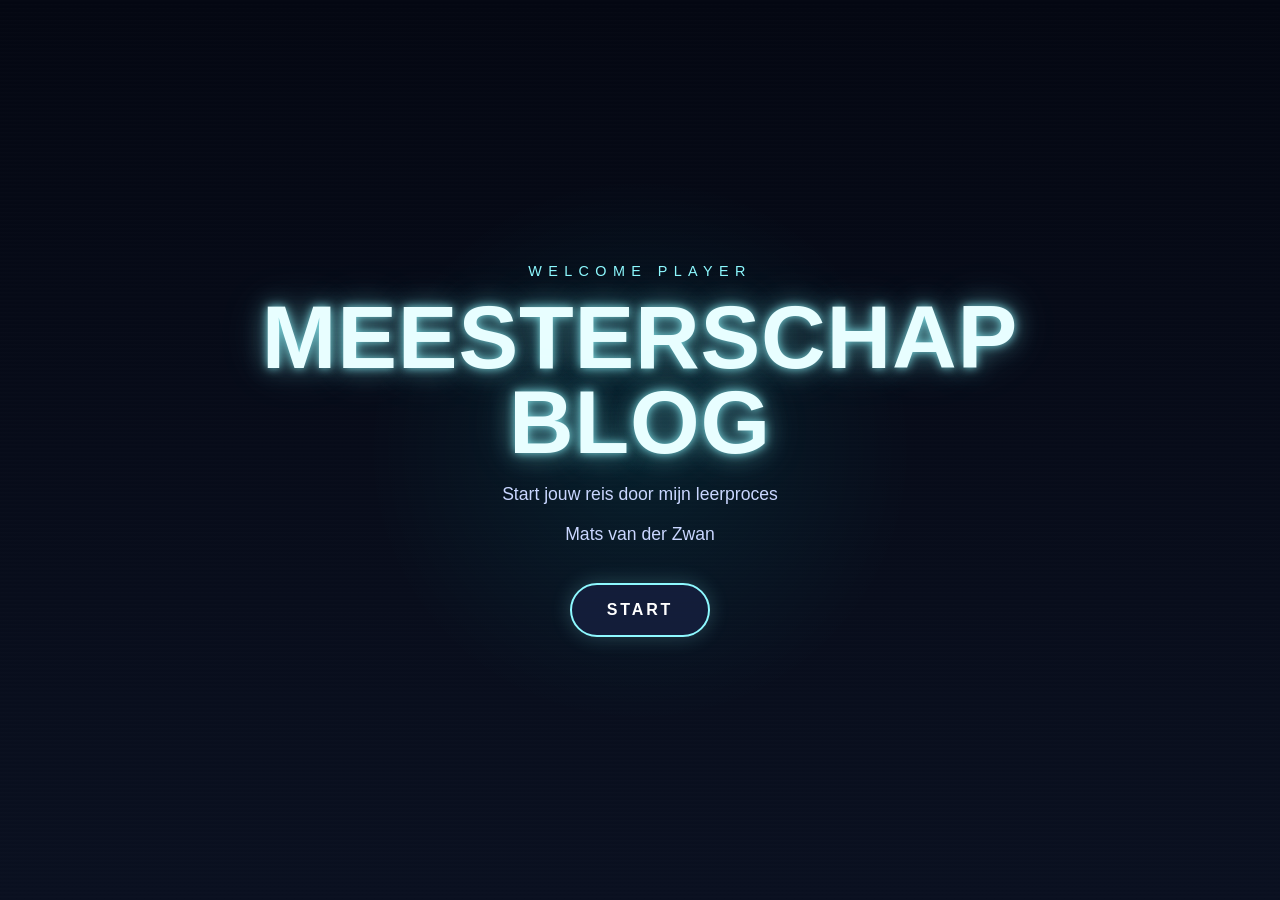
==== commit 0e8f3400: "Refactor code structure for improved readability and maintainability" ====
--- a/index.html
+++ b/index.html
@@ -5,6 +5,11 @@
     <meta name="viewport" content="width=device-width, initial-scale=1.0" />
     <link rel="stylesheet" href="styles/index.css" />
     <title>Mijn meesterschaps blog</title>
+
+    <link
+      rel="icon"
+      href="data:image/svg+xml,<svg xmlns=%22http://www.w3.org/2000/svg%22 viewBox=%220 0 100 100%22><text y=%22.9em%22 font-size=%2290%22>🚀</text></svg>"
+    />
   </head>
 
   <body>
@@ -15,11 +20,13 @@
         <p class="intro-label">WELCOME PLAYER</p>
         <h1 class="intro-title">MEESTERSCHAP BLOG</h1>
         <p class="intro-subtitle">Start jouw reis door mijn leerproces</p>
-        <button class="start-button" id="startButton">PRESS START</button>
+        <p class="intro-subtitle">Mats van der Zwan</p>
+        <button class="start-button" id="startButton">START</button>
       </div>
     </div>
 
     <main class="app">
+      <!-- MARK: Intro screen -->
       <section class="screen home-screen active" id="home">
         <div class="screen-inner">
           <div class="home-content">
@@ -96,383 +103,889 @@
             </div>
           </section>
 
-          <div class="content-card">
-            <h2>Kilian Valkhof</h2>
-            <div class="placeholder">
-              <p>Datum: 04-02</p>
-              <p>Onderwerp: Stop using JS for that</p>
-              <p>Moving features from JS to CSS & HTML</p>
+          <div class="campaign-progress">
+            <p class="campaign-label">MISSION PROGRESSION</p>
+            <h2>Weekly Nerd Journey</h2>
+
+            <div class="campaign-grid">
+              <a href="#kilian" class="campaign-node">
+                <span>01</span>
+                <p>Kilian Valkhof</p>
+              </a>
+
+              <a href="#ppk" class="campaign-node">
+                <span>02</span>
+                <p>Peter-Paul Koch</p>
+              </a>
+
+              <a href="#nils" class="campaign-node">
+                <span>03</span>
+                <p>Nils Binder</p>
+              </a>
+
+              <a href="#robert" class="campaign-node">
+                <span>04</span>
+                <p>NL Design System</p>
+              </a>
+
+              <a href="#rosa" class="campaign-node">
+                <span>05</span>
+                <p>Rosa</p>
+              </a>
+
+              <a href="#johann" class="campaign-node">
+                <span>06</span>
+                <p>Johann Huijkman</p>
+              </a>
+
+              <a href="#web1" class="campaign-node">
+                <span>07</span>
+                <p>The Web You Want</p>
+              </a>
+
+              <a href="#hans" class="campaign-node">
+                <span>08</span>
+                <p>Hans de Zwart</p>
+              </a>
+
+              <a href="#q42" class="campaign-node">
+                <span>09</span>
+                <p>Q42</p>
+              </a>
+
+              <a href="#voorhoede" class="campaign-node">
+                <span>10</span>
+                <p>De Voorhoede</p>
+              </a>
+
+              <a href="#web2" class="campaign-node">
+                <span>11</span>
+                <p>Web You Want Pt.2</p>
+              </a>
             </div>
-            <p>
-              Tijdens de Weekly Nerd sessie van Kilian Valkhof stond er vooral
-              één centraal idee centraal: probeer zo min mogelijk JavaScript te
-              gebruiken wanneer HTML en CSS hetzelfde probleem kunnen oplossen.
-              Kilian liet zien hoe veel features die vroeger alleen met
-              JavaScript mogelijk waren, nu ook met HTML en CSS gedaan kunnen
-              worden.
-            </p>
-
-            <h3>The Rule of Least Power</h3>
-            <p>
-              The Rule of Least Power is een principe dat stelt dat je altijd de
-              minst krachtige taal moet gebruiken die nog steeds in staat is om
-              het probleem op te lossen. Volgens Kilian zijn HTML en CSS vaak
-              beter geschikt dan JavaScript, omdat ze declaratief zijn. Je
-              beschrijft wat je wilt bereiken, in plaats van hoe je het moet
-              doen. Hierdoor wordt code eenvoudiger, sneller en beter
-              onderhoudbaar.
-            </p>
-
-            <h3>Browsermakers are listening</h3>
-            <p>
-              Ook vertelde Kilian dat browsermakers steeds meer luisteren naar
-              wat developers bouwen. Nu worden features die developers zelf
-              maken steeds vaker native ondersteund door browsers. Een voordeel
-              dat hierbij past is dat de technologie vrijwel altijd backwards
-              compatible blijft. De code die dus vandaag werkt, zou in de
-              toekomst ook nog steeds moeten werken. Hierdoor had ik wel een
-              bijzondere gedachte, namelijk: Alleen omdat ik weet hoe iets met
-              JavaScript kan, betekent dat niet automatisch dat ik het ook met
-              JavaScript moet doen., omdat dit misschien niet de beste oplossing
-              is.
-            </p>
-
-            <h3>Moderne CSS & HTML features</h3>
-            <p>
-              Kilian liet ons ook een paar voorbeelden zien van moderne CSS en
-              HTML features. Zo heeft hij ons laten zien hoe je tegenwoordig
-              veel makkelijker custom switches kunt maken en het stijlen van
-              checkboxes en radio buttons veel makkelijker is geworden. Normaal
-              bepaalt de browser dit, maar met
-              <code>appearance: none;</code> kun je die styling verwijderen, en
-              zelf ontwerpen. Ook accessibility speelde hierbij een grote rol,
-              want met <code>:focus-visible</code> kun je toetsenbordgebruikers
-              een duidelijke focus geven, zonder dat dit de ervaring van
-              muisgebruikers verpest.
-            </p>
-            <p>
-              Verder heeft hij het nog gehad over smooth scrolling en in-page
-              transitions. Ook details, summary en dialog werden nog besproken.
-            </p>
-
-            <p>
-              Deze talk heeft mij iets anders laten nadenken over frontend
-              development. Ik kijk dus niet meteen naar JavaScript, maar ik kijk
-              eerst of HTML en CSS het probleem al kunnen oplossen. Het was
-              interessant om te zien hoeveel moderen features er tegenwoordig
-              zijn, en dat dit makkelijker, sneller en §beter is dan JavaScript.
-            </p>
           </div>
 
-          <div class="content-card">
-            <h2>Peter-Paul Koch</h2>
-            <div class="placeholder">
-              <p>Datum: 19-02</p>
-              <p>
-                Onderwerp: Browser and support detection: Geschiedenis van
-                browsers
-              </p>
-            </div>
-            <p>
-              Tijdens deze Weekly Nerd sessie vertelde Peter-Paul Koch over
-              browsers, rendering engines en hoe browsers omgaan met support en
-              compatibility. Ik vond het vooral interessant om meer te leren
-              over wat er eigenlijk gebeurt voordat een website zichtbaar wirdt
-              op je beeld.
-            </p>
-
-            <h3>Verschillende onderdelen</h3>
-            <p>
-              Koch legde uit dat een browser uit verschillende onderdelen
-              bestaat, zoals HTML- en CSS-parser, de DOM, de AOM en een
-              JavaScript engine. Vooral het verschil tussen JavaScript zelf en
-              de DOM vond ik interessant. JavaScript is een programmeertaal,
-              terwijl de DOM zorgt dat JavaScript elementen op een pagina kan
-              aanpassen.
-            </p>
-            <h3>Rendering & performance</h3>
-            <p>
-              Koch gaf ook een beetje uitleg over rendering en performance. Zo
-              vertelde hij dat layoutberekeningen zwaar zijn voor browsers,
-              daarom is het belangrijk om layouts simpel te houden. Zijn advies
-              was als volgt: "Keep it stupid simple". Dat neem ik mee, omdat ik
-              zelf soms geneigd ben im dingen onnodig complex te maken.
-            </p>
-
-            <h3>Render blocking</h3>
-            <p>
-              CSS en JavaScript kunnen het laden van een pagina vertragen.
-              vooral het verschill tussen defer en async vond ik handig om te
-              weten.
-            </p>
-            <ul>
-              <li>Defer voert scripts uit nadat de HTML geladen is.</li>
-              <li>
-                Async laat de browser zelf bepalen wanneer het script uitgevoerd
-                wordt.
-              </li>
-            </ul>
-
-            <h3>Backward compatibility</h3>
-            <p>
-              Browsers moeten vrijwel alles wat ooit heeft gewerkt blijven
-              ondersteunen. Daardoor werken dus ook oudere HTML features nog.
-              Dit vond ik interessant, omdat browsers daardoor dus met veel oude
-              technieken moeten blijven werken.
-            </p>
-
-            <h3>Browser geschiedenis</h3>
-            <p>
-              Op het einde vertelde Koch nog wat over de geschiedenis van
-              browsers zelf, wat ik ook erg interessant vond. Hij vertelde over
-              de eerste browser van Tim Berners-Lee tot de moderne browsers
-              zoals Chrome en zelfs wat nieuwere broswers zoals Ladybird. Wat ik
-              uit deze sessie heb gehaald, is meer begrip voor hoe browsers
-              werken en hoe belangrijk performance en makkelijke code is.
-            </p>
-          </div>
-
-          <div class="content-card">
-            <h2>Nils Binder</h2>
-            <div class="placeholder">
-              <p>Datum: 04-03</p>
-              <p>Onderwerp: CSS to the rescue</p>
-            </div>
-            <p>
-              Tijdens deze Weekly Nerd sessie vertelde Nils Binder over design,
-              CSS en moderne manieren van webdevelopment.
-            </p>
-
-            <h3>Waar heeft hij aan gewerkt?</h3>
-            <p>
-              Nils werkt bij 9elements, waar ze werken met verschillende units,
-              namelijk:
-            </p>
-            <ul>
-              <li>Communication Design</li>
-              <li>Product Development</li>
-              <li>Web Development</li>
-            </ul>
-            <p>
-              Hij vertelde over andere projecten waar hij aan heeft gewerkt,
-              zoals de app van FC Schalke 04 (erg leuk om te horen als voetbal
-              fan) en een accessibility project voor OECD. Hier ging het vooral
-              om kleurgebruik en toegankelijkheid, zodat informatie en grafieken
-              duidelijk blijven voor iedereen.
-            </p>
-            <h3>Then and now in webdesign</h3>
-            <p>
-              Een onderwerp wat ik erg interessant vond, was het verschil tussen
-              vroeger en nu binnen webdesign. Vroeger ontwierpen designers vaak
-              in Adobe Photoshop, terwijl nu bijna iedereen Figma gebruikt.
-              Volgens Nils lijkt Figma veel meer op hoe CSS daadwerkelijk werkt,
-              met dingen zoals flecbox, gap, padding en variabelen. Daardoor
-              sluiten design en development beter op elkaar aan.
-            </p>
-            <h3>Layouts</h3>
-            <p>
-              Ook liet Nils zien hoe belangrijk verhoudingen en layouts zijn. In
-              plaats van alleen naar pixels te kijken, moet je kijken naar de
-              verhouding tussen elementen. Hij gebruikte voorbeelden met CSS
-              grid en fr units om layouts flexibel en responsive te maken. Dit
-              vond ik interessant, omdat ik zelf vaak nog moeite heb met het
-              maken van goede layouts.
-            </p>
-            <p>
-              Ook animaties kwamen nog voorbij, zoals het gebruik van
-              <code>steps()</code>. Hij vertelde ook nog even over subgrid en
-              view transitions. Vooral de view transitions vond ik interessant,
-              omdat dit een nieuwe manier is om soepele animaties te maken
-              tussen pagina's zonder JavaScript.
-            </p>
-            <p>
-              Wat ik dus uit deze sessie heb gehaald, is dat CSS steeds sterker
-              wordt en dat design en development steeds dichter naar elkaar toe
-              groeien. Ook ben ik dus meer gaan nadeken over layouts en
-              verhoudingen in plaats van alleen maar naar pixels te kijken.
-            </p>
-          </div>
-
-          <div class="content-card">
-            <h2>Robert Boersma & Yolijn van der Kolk</h2>
-            <div class="placeholder">
-              <p>Datum: 12-03</p>
-              <p>
-                Onderwerp: FF formulieren maken met NL design System richtlijnen
-              </p>
-            </div>
-            <p>
-              Tijdens deze Weekly Nerd sessie vertelden Robert Boersma en Yolijn
-              van der Kolk over het ontwerpen van formulieren volgen de
-              richtlijnen van het NL Design System. De sessie draaide vooral om
-              gebruiksvriendelijkheid en toegankelijkheid. Wat mij meteen
-              opviel, was hoeveel details belangrijk zijn bij het maken van een
-              goed formulier.
-            </p>
-            <h3>De opbouw</h3>
-            <p>
-              Er werd eerst uitgelegd hoe een formulier logisch opgebouwd moet
-              zijn. Dit moet met een duidelijke introductie, de noodzakelijke
-              informatie, gebruikers hun gegevens laten controleren en na het
-              verzenden een duidelijke bevestiging geven. Ook werd er benadrukt
-              dat het fijn is als gebruikers tussentijds een formulier op kunnen
-              slaan.
-            </p>
-            <p>
-              Daarnaast ging het veel over toegankelijkheid. Labels moeten
-              altijd zichtbaar zijn en gekoppeld worden met een label. alleen
-              placeholder tekst is dus niet voldoende. Ook foutmeldingen en
-              beschrijvingen moeten gekoppeld zijn aan invoervelden met
-              bijvoorbeeld
-              <code>aria-describedby</code>, zodat een screenreader deze goed
-              kan voorlezen.
-            </p>
-            <p>
-              Verder kwamen er vooral veel praktische designregels voorbij,
-              zoals: Componenten moeten voldoende kleurcontrast hebben, knoppen
-              moeten groot genoeg zijn (bv. minimaal 44x44 pixels). Ook de flow
-              van het formulier moet logisch zijn, zoals consistente navigatie
-              en zichtbare voortgang (stap 2 van 4).
-            </p>
-            <p>
-              Wat ik vooral uit deze sessie heb gehaald is dat een formulier
-              meer is dan alleen een paar invoervelden. Kleine keuzes die je
-              maakt voor labels, foutmeldingen, navigatie en screenreaders maken
-              een groot verschil voor gebruikerservaring en toegankelijkheid.
-            </p>
-          </div>
-
-          <div class="content-card">
-            <h2>Rosa</h2>
-            <div class="placeholder">
-              <p>Datum: 02-04</p>
-              <p>Onderwerp: Hackers United</p>
-            </div>
-            <p>
-              Tijdens deze Weekly Nerd verteld Rosa over hacking,
-              onafhankelijkheid van grote tech-bedrijven en het belang van zelf
-              controle houden. De sessie was wat korter en ging minder over
-              traditionele frontend development en juist wat meer over alles
-              daarachter.
-            </p>
-            <h3>Wat is een hacker</h3>
-            <p>
-              Ze opende haar talk met de vraag: wat is een hacker eigenlijk? Het
-              ging niet alleen over iemand die systemen kraakt, maar vooral over
-              mensen die begrijpen hoe systemen werken en zelf oplossingen
-              proberen te bouwen. Een belangrijk punt was dat je zoveel mogelijk
-              zelf moet proberen te maken, zodat je hier zelf de controle over
-              houdt.
-            </p>
-            <h3>Planned obsolescence</h3>
-            <p>
-              Door Planned obsolescence worden apparaten sneller vervangen in
-              plaats van gerepareerd. Daardoor groeit de afhankelijkheid van
-              grote techbedrijven. Dit geldt niet alleen voor consumenten, maar
-              ook voor bedrijven en overheden.
-            </p>
-            <p>
-              Wat ik interessant vond, was hoe ze keek naar oplossingen die low
-              tech waren. Zo liet ze een voorbeeld zien van projecten die
-              draaien op oude hardware, zoals een computer uit 2007 die uit het
-              afval was gehaald. Hierdoor moet je dus anders nadenken over hoe
-              je bijvoorbeeld websites bouwt. Zware frameworks werken minder
-              goed, waardoor simpele en efficiënte oplossingen belangrijker
-              worden.
-            </p>
-            <h3>Static site generators</h3>
-            <p>
-              Ook kwamen static site generators voorbij, zoals Eleventy (11ty).
-              Volgens Rosa hebben die veel voordelen: minder belasting op
-              servers, leesbare code en als alles faalt heb je altijd nog de
-              markdownbestanden. Dat idee vond ik interessant, omdat het laat
-              zien hoe belangrijk simpele en duurzamen technologie eigenlijk kan
-              zijn.
-            </p>
-            <p>
-              Wat ik vooral uit deze sessie heb gehaald, is dat technologie niet
-              persé nieuwer of complexer hoeft te worden. Soms zijn simpele en
-              lichte oplossingen sterker en duurzamer. Ook ben ik meer gaan
-              nadenken over hoeveel controle je uit handen geeft wanneer je
-              afhankelijk bent van grote platforms en frameworks.
-            </p>
-          </div>
-
-          <div class="content-card">
-            <h2>Johann Huijkman</h2>
-            <div class="placeholder">
-              <p>Datum: 09-04</p>
-              <p>Onderwerp: Accessibility</p>
-            </div>
-            <p>
-              Tijdens deze Weekly Nerd vertelde Johann Huijkman over
-              toegankelijkheid en waarom toegankelijk ontwerpen verder gaat dan
-              alleen de WCAG-richtlijnen. Hij werkte jarenlang bij Q42 en is
-              later overgestapt naar Stichting Accessibility.
-            </p>
-            <h3>Theorie VS praktijk</h3>
-            <p>
-              Een belangrijk punt uit de sessie was de iets theoretisch
-              toegankelijk kan zijn, maar in de praktijk alsnog lastig te
-              gebruiken blijkt. Daarom is het testen met echte gebruikers
-              volgens hem veel belangrijker dan een checklist volgen. Ook
-              vertelde hij dat de WCAG-richtlijnen vaak verkeerd geïnterpreteerd
-              worden. Bijvoorbeeld: niet alles hoeft een alt-tekst te hebben.
-              Decoratieve afbeeldingen hoeven dat juist niet.
-            </p>
-            <h3>Screenreaders</h3>
-            <p>
-              Ook heeft hij het gehad over screenreaders. Die hebben al heel
-              veel ingebouwde functionaliteiten en shortcuts, waardoor
-              gebruikers niet altijd de hele pagina hoeven door te lopen.
-              Hierdoor besefte ik me dat je goed moet testen voordat je zelf
-              extra oplossingen probeert te bedenken.
-            </p>
-            <h3>De gebruikers</h3>
-            <p>
-              Tijdens deze sessie liet Johann drie verschillende gebruikers zien
-              als voorbeeld. Elke gebruiker had een net wat andere beperking.
-              Het interessante hieraan was om te zien dat er best veel verschil
-              zit tussen de soort toegankelijkheid die een persoon nodig kan
-              hebben. Bij bijvoorbeeld Martijn (slechtziend) ging het vooral om
-              schaalbaarheid, contrast en duidelijke focusindicatoren. Bij
-              Naduah (mobiliteitsproblemen & prikkelgevoelig) zijn vooral
-              rustige layouts belangrijk, en weinig handelingen. Ook het opslaan
-              van gegevens is belangrijk, omdat lange processen vermoeiend zijn.
-              En Guido (autisme) raakt snel overprikkeld door teveel informatie
-              en visuele effecten. Hier zijn duidelijke instructies,
-              voorspelbaarheid en een rustige interface belangrijk.
-            </p>
-            <p>
-              Wat ik dus vooral uit deze sessie heb gehaald, is dat
-              toegankelijkheid niet één vaste oplossing heeft. Verschillende
-              gebruikers hebben compleet andere behoeften. Hierdoor moet je als
-              developer geen aannames maken over wie jouw website gebruikt en
-              hoe die gebruikt wordt.
-            </p>
-          </div>
-
-          <div class="content-card">
-            <h2>The web you want</h2>
-            <div class="placeholder">
-              <p>Datum: 17-04</p>
-              <p>Onderwerp: Lazers and stuff</p>
-              <p>Spreker: Niels</p>
-            </div>
-            <p>
-              Tijdens the web you want hebben we veel verschillende sprekers
-              gezien en gehoord, maar een spreker stak er voor mij boven uit.
-              Dit was namelijk: Niels. Dit komt omdat Niels zijn verhaal
-              vertelde met een hoorbare passie die ervoor zorgde dat zijn
-              verhaal meteen pakkend was. Ook was het onderwerp van zijn talk
-              het leukste en coolste om naar te kijken en luisteren. Dit werd al
-              helemaal gaaf toen hij de live demo ging doen, waarin hij met een
-              apparaat een klok en nog vele andere dingen wist te projecteren
-              met een lazer op het doek. Wat ik echt van hem meeneem is dus om
-              echt iets te doen of te maken wat je zelf echt leuk en tof vind.
-              Op die manier heb je meer plezier in je werk, en zul je je niet
-              snel vervelen.
-            </p>
+          <div class="weekly-timeline">
+            <article class="weekly-entry" id="kilian">
+              <div class="weekly-marker">01</div>
+
+              <div class="weekly-card">
+                <div class="weekly-meta">
+                  <span>04-02</span>
+                  <span>Stop using JS for that</span>
+                </div>
+
+                <div class="speaker-header">
+                  <div class="speaker-avatar">KV</div>
+
+                  <div>
+                    <p class="speaker-level">LEVEL 01</p>
+                    <h2>Kilian Valkhof</h2>
+                    <p class="speaker-role">Stop using JS for that</p>
+                  </div>
+                </div>
+
+                <p>
+                  Tijdens de Weekly Nerd sessie van Kilian Valkhof stond er
+                  vooral één centraal idee centraal: probeer zo min mogelijk
+                  JavaScript te gebruiken wanneer HTML en CSS hetzelfde probleem
+                  kunnen oplossen. Kilian liet zien hoe veel features die
+                  vroeger alleen met JavaScript mogelijk waren, nu ook met HTML
+                  en CSS gedaan kunnen worden.
+                </p>
+
+                <h3>The Rule of Least Power</h3>
+                <p>
+                  The Rule of Least Power is een principe dat stelt dat je
+                  altijd de minst krachtige taal moet gebruiken die nog steeds
+                  in staat is om het probleem op te lossen. Volgens Kilian zijn
+                  HTML en CSS vaak beter geschikt dan JavaScript, omdat ze
+                  declaratief zijn. Je beschrijft wat je wilt bereiken, in
+                  plaats van hoe je het moet doen. Hierdoor wordt code
+                  eenvoudiger, sneller en beter onderhoudbaar.
+                </p>
+
+                <h3>Browsermakers are listening</h3>
+                <p>
+                  Ook vertelde Kilian dat browsermakers steeds meer luisteren
+                  naar wat developers bouwen. Nu worden features die developers
+                  zelf maken steeds vaker native ondersteund door browsers. Een
+                  voordeel dat hierbij past is dat de technologie vrijwel altijd
+                  backwards compatible blijft. De code die dus vandaag werkt,
+                  zou in de toekomst ook nog steeds moeten werken. Hierdoor had
+                  ik wel een bijzondere gedachte, namelijk: Alleen omdat ik weet
+                  hoe iets met JavaScript kan, betekent dat niet automatisch dat
+                  ik het ook met JavaScript moet doen., omdat dit misschien niet
+                  de beste oplossing is.
+                </p>
+
+                <h3>Moderne CSS & HTML features</h3>
+                <p>
+                  Kilian liet ons ook een paar voorbeelden zien van moderne CSS
+                  en HTML features. Zo heeft hij ons laten zien hoe je
+                  tegenwoordig veel makkelijker custom switches kunt maken en
+                  het stijlen van checkboxes en radio buttons veel makkelijker
+                  is geworden. Normaal bepaalt de browser dit, maar met
+                  <code>appearance: none;</code> kun je die styling verwijderen,
+                  en zelf ontwerpen. Ook accessibility speelde hierbij een grote
+                  rol, want met <code>:focus-visible</code> kun je
+                  toetsenbordgebruikers een duidelijke focus geven, zonder dat
+                  dit de ervaring van muisgebruikers verpest.
+                </p>
+                <p>
+                  Verder heeft hij het nog gehad over smooth scrolling en
+                  in-page transitions. Ook details, summary en dialog werden nog
+                  besproken.
+                </p>
+
+                <div class="takeaway">
+                  <h3>Wat ik meeneem</h3>
+                  <p>
+                    Deze talk heeft mij iets anders laten nadenken over frontend
+                    development. Ik kijk dus niet meteen naar JavaScript, maar
+                    ik kijk eerst of HTML en CSS het probleem al kunnen
+                    oplossen. Het was interessant om te zien hoeveel moderen
+                    features er tegenwoordig zijn, en dat dit makkelijker,
+                    sneller en §beter is dan JavaScript.
+                  </p>
+                </div>
+              </div>
+            </article>
+
+            <article class="weekly-entry" id="ppk">
+              <div class="weekly-marker">02</div>
+
+              <div class="weekly-card">
+                <div class="weekly-meta">
+                  <span>19-02</span>
+                  <span
+                    >Browser and support detection: Geschiedenis van
+                    browsers</span
+                  >
+                </div>
+
+                <div class="speaker-header">
+                  <div class="speaker-avatar">PPK</div>
+
+                  <div>
+                    <p class="speaker-level">LEVEL 02</p>
+                    <h2>Peter-Paul Koch</h2>
+                    <p class="speaker-role">Browsers & support detection</p>
+                  </div>
+                </div>
+
+                <p>
+                  Tijdens deze Weekly Nerd sessie vertelde Peter-Paul Koch over
+                  browsers, rendering engines en hoe browsers omgaan met support
+                  en compatibility. Ik vond het vooral interessant om meer te
+                  leren over wat er eigenlijk gebeurt voordat een website
+                  zichtbaar wirdt op je beeld.
+                </p>
+
+                <h3>Verschillende onderdelen</h3>
+                <p>
+                  Koch legde uit dat een browser uit verschillende onderdelen
+                  bestaat, zoals HTML- en CSS-parser, de DOM, de AOM en een
+                  JavaScript engine. Vooral het verschil tussen JavaScript zelf
+                  en de DOM vond ik interessant. JavaScript is een
+                  programmeertaal, terwijl de DOM zorgt dat JavaScript elementen
+                  op een pagina kan aanpassen.
+                </p>
+                <h3>Rendering & performance</h3>
+                <p>
+                  Koch gaf ook een beetje uitleg over rendering en performance.
+                  Zo vertelde hij dat layoutberekeningen zwaar zijn voor
+                  browsers, daarom is het belangrijk om layouts simpel te
+                  houden. Zijn advies was als volgt: "Keep it stupid simple".
+                  Dat neem ik mee, omdat ik zelf soms geneigd ben im dingen
+                  onnodig complex te maken.
+                </p>
+
+                <h3>Render blocking</h3>
+                <p>
+                  CSS en JavaScript kunnen het laden van een pagina vertragen.
+                  vooral het verschill tussen defer en async vond ik handig om
+                  te weten.
+                </p>
+                <ul>
+                  <li>Defer voert scripts uit nadat de HTML geladen is.</li>
+                  <li>
+                    Async laat de browser zelf bepalen wanneer het script
+                    uitgevoerd wordt.
+                  </li>
+                </ul>
+
+                <h3>Backward compatibility</h3>
+                <p>
+                  Browsers moeten vrijwel alles wat ooit heeft gewerkt blijven
+                  ondersteunen. Daardoor werken dus ook oudere HTML features
+                  nog. Dit vond ik interessant, omdat browsers daardoor dus met
+                  veel oude technieken moeten blijven werken.
+                </p>
+
+                <h3>Browser geschiedenis</h3>
+                <p>
+                  Op het einde vertelde Koch nog wat over de geschiedenis van
+                  browsers zelf, wat ik ook erg interessant vond. Hij vertelde
+                  over de eerste browser van Tim Berners-Lee tot de moderne
+                  browsers zoals Chrome en zelfs wat nieuwere broswers zoals
+                  Ladybird.
+                </p>
+
+                <div class="takeaway">
+                  <h3>Wat ik meeneem</h3>
+                  <p>
+                    Wat ik uit deze sessie heb gehaald, is meer begrip voor hoe
+                    browsers werken en hoe belangrijk performance en makkelijke
+                    code is.
+                  </p>
+                </div>
+              </div>
+            </article>
+
+            <article class="weekly-entry" id="nils">
+              <div class="weekly-marker">03</div>
+
+              <div class="weekly-card">
+                <div class="weekly-meta">
+                  <span>04-03</span>
+                  <span>CSS to the rescue</span>
+                </div>
+
+                <div class="speaker-header">
+                  <div class="speaker-avatar">NB</div>
+
+                  <div>
+                    <p class="speaker-level">LEVEL 03</p>
+                    <h2>Nils Binder</h2>
+                    <p class="speaker-role">CSS to the rescue</p>
+                  </div>
+                </div>
+
+                <p>
+                  Tijdens deze Weekly Nerd sessie vertelde Nils Binder over
+                  design, CSS en moderne manieren van webdevelopment.
+                </p>
+
+                <h3>Waar heeft hij aan gewerkt?</h3>
+                <p>
+                  Nils werkt bij 9elements, waar ze werken met verschillende
+                  units, namelijk:
+                </p>
+                <ul>
+                  <li>Communication Design</li>
+                  <li>Product Development</li>
+                  <li>Web Development</li>
+                </ul>
+                <p>
+                  Hij vertelde over andere projecten waar hij aan heeft gewerkt,
+                  zoals de app van FC Schalke 04 (erg leuk om te horen als
+                  voetbal fan) en een accessibility project voor OECD. Hier ging
+                  het vooral om kleurgebruik en toegankelijkheid, zodat
+                  informatie en grafieken duidelijk blijven voor iedereen.
+                </p>
+                <h3>Then and now in webdesign</h3>
+                <p>
+                  Een onderwerp wat ik erg interessant vond, was het verschil
+                  tussen vroeger en nu binnen webdesign. Vroeger ontwierpen
+                  designers vaak in Adobe Photoshop, terwijl nu bijna iedereen
+                  Figma gebruikt. Volgens Nils lijkt Figma veel meer op hoe CSS
+                  daadwerkelijk werkt, met dingen zoals flecbox, gap, padding en
+                  variabelen. Daardoor sluiten design en development beter op
+                  elkaar aan.
+                </p>
+                <h3>Layouts</h3>
+                <p>
+                  Ook liet Nils zien hoe belangrijk verhoudingen en layouts
+                  zijn. In plaats van alleen naar pixels te kijken, moet je
+                  kijken naar de verhouding tussen elementen. Hij gebruikte
+                  voorbeelden met CSS grid en fr units om layouts flexibel en
+                  responsive te maken. Dit vond ik interessant, omdat ik zelf
+                  vaak nog moeite heb met het maken van goede layouts.
+                </p>
+                <p>
+                  Ook animaties kwamen nog voorbij, zoals het gebruik van
+                  <code>steps()</code>. Hij vertelde ook nog even over subgrid
+                  en view transitions. Vooral de view transitions vond ik
+                  interessant, omdat dit een nieuwe manier is om soepele
+                  animaties te maken tussen pagina's zonder JavaScript.
+                </p>
+
+                <div class="takeaway">
+                  <h3>Wat ik meeneem</h3>
+                  <p>
+                    Wat ik dus uit deze sessie heb gehaald, is dat CSS steeds
+                    sterker wordt en dat design en development steeds dichter
+                    naar elkaar toe groeien. Ook ben ik dus meer gaan nadeken
+                    over layouts en verhoudingen in plaats van alleen maar naar
+                    pixels te kijken.
+                  </p>
+                </div>
+              </div>
+            </article>
+
+            <article class="weekly-entry" id="robert">
+              <div class="weekly-marker">04</div>
+
+              <div class="weekly-card">
+                <div class="weekly-meta">
+                  <span>12-03</span>
+                  <span
+                    >FF formulieren maken met NL design System richtlijnen</span
+                  >
+                </div>
+
+                <div class="speaker-header">
+                  <div class="speaker-avatar">RB</div>
+
+                  <div>
+                    <p class="speaker-level">LEVEL 04</p>
+                    <h2>Robert Boersma</h2>
+                    <p class="speaker-role">
+                      FF formulieren maken met NL design System richtlijnen
+                    </p>
+                  </div>
+                </div>
+
+                <p>
+                  Tijdens deze Weekly Nerd sessie vertelden Robert Boersma en
+                  Yolijn van der Kolk over het ontwerpen van formulieren volgen
+                  de richtlijnen van het NL Design System. De sessie draaide
+                  vooral om gebruiksvriendelijkheid en toegankelijkheid. Wat mij
+                  meteen opviel, was hoeveel details belangrijk zijn bij het
+                  maken van een goed formulier.
+                </p>
+                <h3>De opbouw</h3>
+                <p>
+                  Er werd eerst uitgelegd hoe een formulier logisch opgebouwd
+                  moet zijn. Dit moet met een duidelijke introductie, de
+                  noodzakelijke informatie, gebruikers hun gegevens laten
+                  controleren en na het verzenden een duidelijke bevestiging
+                  geven. Ook werd er benadrukt dat het fijn is als gebruikers
+                  tussentijds een formulier op kunnen slaan.
+                </p>
+                <p>
+                  Daarnaast ging het veel over toegankelijkheid. Labels moeten
+                  altijd zichtbaar zijn en gekoppeld worden met een label.
+                  alleen placeholder tekst is dus niet voldoende. Ook
+                  foutmeldingen en beschrijvingen moeten gekoppeld zijn aan
+                  invoervelden met bijvoorbeeld
+                  <code>aria-describedby</code>, zodat een screenreader deze
+                  goed kan voorlezen.
+                </p>
+                <p>
+                  Verder kwamen er vooral veel praktische designregels voorbij,
+                  zoals: Componenten moeten voldoende kleurcontrast hebben,
+                  knoppen moeten groot genoeg zijn (bv. minimaal 44x44 pixels).
+                  Ook de flow van het formulier moet logisch zijn, zoals
+                  consistente navigatie en zichtbare voortgang (stap 2 van 4).
+                </p>
+
+                <div class="takeaway">
+                  <h3>Wat ik meeneem</h3>
+                  <p>
+                    Wat ik vooral uit deze sessie heb gehaald is dat een
+                    formulier meer is dan alleen een paar invoervelden. Kleine
+                    keuzes die je maakt voor labels, foutmeldingen, navigatie en
+                    screenreaders maken een groot verschil voor
+                    gebruikerservaring en toegankelijkheid.
+                  </p>
+                </div>
+              </div>
+            </article>
+
+            <article class="weekly-entry" id="rosa">
+              <div class="weekly-marker">05</div>
+
+              <div class="weekly-card">
+                <div class="weekly-meta">
+                  <span>02-04</span>
+                  <span>Hackers United</span>
+                </div>
+
+                <div class="speaker-header">
+                  <div class="speaker-avatar">R</div>
+
+                  <div>
+                    <p class="speaker-level">LEVEL 05</p>
+                    <h2>Rosa</h2>
+                    <p class="speaker-role">Hackers United</p>
+                  </div>
+                </div>
+
+                <p>
+                  Tijdens deze Weekly Nerd verteld Rosa over hacking,
+                  onafhankelijkheid van grote tech-bedrijven en het belang van
+                  zelf controle houden. De sessie was wat korter en ging minder
+                  over traditionele frontend development en juist wat meer over
+                  alles daarachter.
+                </p>
+                <h3>Wat is een hacker</h3>
+                <p>
+                  Ze opende haar talk met de vraag: wat is een hacker eigenlijk?
+                  Het ging niet alleen over iemand die systemen kraakt, maar
+                  vooral over mensen die begrijpen hoe systemen werken en zelf
+                  oplossingen proberen te bouwen. Een belangrijk punt was dat je
+                  zoveel mogelijk zelf moet proberen te maken, zodat je hier
+                  zelf de controle over houdt.
+                </p>
+                <h3>Planned obsolescence</h3>
+                <p>
+                  Door Planned obsolescence worden apparaten sneller vervangen
+                  in plaats van gerepareerd. Daardoor groeit de afhankelijkheid
+                  van grote techbedrijven. Dit geldt niet alleen voor
+                  consumenten, maar ook voor bedrijven en overheden.
+                </p>
+                <p>
+                  Wat ik interessant vond, was hoe ze keek naar oplossingen die
+                  low tech waren. Zo liet ze een voorbeeld zien van projecten
+                  die draaien op oude hardware, zoals een computer uit 2007 die
+                  uit het afval was gehaald. Hierdoor moet je dus anders
+                  nadenken over hoe je bijvoorbeeld websites bouwt. Zware
+                  frameworks werken minder goed, waardoor simpele en efficiënte
+                  oplossingen belangrijker worden.
+                </p>
+                <h3>Static site generators</h3>
+                <p>
+                  Ook kwamen static site generators voorbij, zoals Eleventy
+                  (11ty). Volgens Rosa hebben die veel voordelen: minder
+                  belasting op servers, leesbare code en als alles faalt heb je
+                  altijd nog de markdownbestanden. Dat idee vond ik interessant,
+                  omdat het laat zien hoe belangrijk simpele en duurzamen
+                  technologie eigenlijk kan zijn.
+                </p>
+
+                <div class="takeaway">
+                  <h3>Wat ik meeneem</h3>
+                  <p>
+                    Wat ik vooral uit deze sessie heb gehaald, is dat
+                    technologie niet persé nieuwer of complexer hoeft te worden.
+                    Soms zijn simpele en lichte oplossingen sterker en
+                    duurzamer. Ook ben ik meer gaan nadenken over hoeveel
+                    controle je uit handen geeft wanneer je afhankelijk bent van
+                    grote platforms en frameworks.
+                  </p>
+                </div>
+              </div>
+            </article>
+
+            <article class="weekly-entry" id="johann">
+              <div class="weekly-marker">06</div>
+
+              <div class="weekly-card">
+                <div class="weekly-meta">
+                  <span>09-04</span>
+                  <span>Accessibility</span>
+                </div>
+
+                <div class="speaker-header">
+                  <div class="speaker-avatar">JH</div>
+
+                  <div>
+                    <p class="speaker-level">LEVEL 06</p>
+                    <h2>Johann Huijkman</h2>
+                    <p class="speaker-role">Accessibility</p>
+                  </div>
+                </div>
+
+                <p>
+                  Tijdens deze Weekly Nerd vertelde Johann Huijkman over
+                  toegankelijkheid en waarom toegankelijk ontwerpen verder gaat
+                  dan alleen de WCAG-richtlijnen. Hij werkte jarenlang bij Q42
+                  en is later overgestapt naar Stichting Accessibility.
+                </p>
+                <h3>Theorie VS praktijk</h3>
+                <p>
+                  Een belangrijk punt uit de sessie was de iets theoretisch
+                  toegankelijk kan zijn, maar in de praktijk alsnog lastig te
+                  gebruiken blijkt. Daarom is het testen met echte gebruikers
+                  volgens hem veel belangrijker dan een checklist volgen. Ook
+                  vertelde hij dat de WCAG-richtlijnen vaak verkeerd
+                  geïnterpreteerd worden. Bijvoorbeeld: niet alles hoeft een
+                  alt-tekst te hebben. Decoratieve afbeeldingen hoeven dat juist
+                  niet.
+                </p>
+                <h3>Screenreaders</h3>
+                <p>
+                  Ook heeft hij het gehad over screenreaders. Die hebben al heel
+                  veel ingebouwde functionaliteiten en shortcuts, waardoor
+                  gebruikers niet altijd de hele pagina hoeven door te lopen.
+                  Hierdoor besefte ik me dat je goed moet testen voordat je zelf
+                  extra oplossingen probeert te bedenken.
+                </p>
+                <h3>De gebruikers</h3>
+                <p>
+                  Tijdens deze sessie liet Johann drie verschillende gebruikers
+                  zien als voorbeeld. Elke gebruiker had een net wat andere
+                  beperking. Het interessante hieraan was om te zien dat er best
+                  veel verschil zit tussen de soort toegankelijkheid die een
+                  persoon nodig kan hebben. Bij bijvoorbeeld Martijn
+                  (slechtziend) ging het vooral om schaalbaarheid, contrast en
+                  duidelijke focusindicatoren. Bij Naduah (mobiliteitsproblemen
+                  & prikkelgevoelig) zijn vooral rustige layouts belangrijk, en
+                  weinig handelingen. Ook het opslaan van gegevens is
+                  belangrijk, omdat lange processen vermoeiend zijn. En Guido
+                  (autisme) raakt snel overprikkeld door teveel informatie en
+                  visuele effecten. Hier zijn duidelijke instructies,
+                  voorspelbaarheid en een rustige interface belangrijk.
+                </p>
+
+                <div class="takeaway">
+                  <h3>Wat ik meeneem</h3>
+                  <p>
+                    Wat ik dus vooral uit deze sessie heb gehaald, is dat
+                    toegankelijkheid niet één vaste oplossing heeft.
+                    Verschillende gebruikers hebben compleet andere behoeften.
+                    Hierdoor moet je als developer geen aannames maken over wie
+                    jouw website gebruikt en hoe die gebruikt wordt.
+                  </p>
+                </div>
+              </div>
+            </article>
+
+            <article class="weekly-entry" id="web1">
+              <div class="weekly-marker">07</div>
+
+              <div class="weekly-card">
+                <div class="weekly-meta">
+                  <span>17-04</span>
+                  <span>Lazers and stuff</span>
+                </div>
+
+                <h2>The web you want Pt.1</h2>
+
+                <div class="speaker-header">
+                  <div class="speaker-avatar">N</div>
+
+                  <div>
+                    <p class="speaker-level">LEVEL 07</p>
+                    <h2>Niels</h2>
+                    <p class="speaker-role">Lazers and stuff</p>
+                  </div>
+                </div>
+
+                <p>
+                  Tijdens the web you want hebben we veel verschillende sprekers
+                  gezien en gehoord, maar een spreker stak er voor mij boven
+                  uit. Dit was namelijk: Niels. Dit komt omdat Niels zijn
+                  verhaal vertelde met een hoorbare passie die ervoor zorgde dat
+                  zijn verhaal meteen pakkend was. Ook was het onderwerp van
+                  zijn talk het leukste en coolste om naar te kijken en
+                  luisteren. Dit werd al helemaal gaaf toen hij de live demo
+                  ging doen, waarin hij met een apparaat een klok en nog vele
+                  andere dingen wist te projecteren met een lazer op het doek.
+                </p>
+
+                <div class="takeaway">
+                  <h3>Wat ik meeneem</h3>
+                  <p>
+                    Wat ik echt van hem meeneem is dus om echt iets te doen of
+                    te maken wat je zelf echt leuk en tof vind. Op die manier
+                    heb je meer plezier in je werk, en zul je je niet snel
+                    vervelen.
+                  </p>
+                </div>
+              </div>
+            </article>
+
+            <article class="weekly-entry" id="hans">
+              <div class="weekly-marker">08</div>
+
+              <div class="weekly-card">
+                <div class="weekly-meta">
+                  <span>21-05</span>
+                  <span>Privacy</span>
+                </div>
+
+                <div class="speaker-header">
+                  <div class="speaker-avatar">HZ</div>
+
+                  <div>
+                    <p class="speaker-level">LEVEL 08</p>
+                    <h2>Hans de Zwart</h2>
+                    <p class="speaker-role">Privacy</p>
+                  </div>
+                </div>
+
+                <p>
+                  We hebben een gastcollege gehad van Hans de Zwart, over
+                  privacy. Aan het begin van de les stond de vraag centraal of
+                  je iets te verbergen hebt. Veel mensen zeggen direct van niet,
+                  maar uit een video die we bekeken bleek dat vrijwel iedereen
+                  bepaalde persoonlijke informatie liever niet deelt. Dat maakte
+                  duidelijk dat privacy niet alleen gaat over geheimen, maar ook
+                  over controle over je eigen informatie.
+                </p>
+                <p>
+                  Hans legde uit dat privacy verschillende functies heeft. Het
+                  is een individueel recht om met rust gelaten te worden, maar
+                  ook een sociaal recht omdat we ons in verschillende situaties
+                  anders gedragen. Wat je deelt met vrienden, familie of een
+                  dokter is niet hetzelfde. Daarnaast is privacy belangrijk voor
+                  een samenleving, omdat mensen vrij hun mening moeten kunnen
+                  vormen zonder voortdurend bekeken te worden.
+                </p>
+
+                <p>
+                  Ook kwam de AVG aan bod. Deze wet regelt hoe organisaties met
+                  persoonsgegevens moeten omgaan. Daarbij gelden principes zoals
+                  doelbinding, het hebben van een geldige reden om gegevens te
+                  verwerken en rechten voor gebruikers, zoals inzage, correctie
+                  en het recht om vergeten te worden. Een belangrijk gevolg
+                  hiervan is dat organisaties worden aangemoedigd om zo min
+                  mogelijk persoonsgegevens te verzamelen.
+                </p>
+
+                <p>
+                  Verder bespraken we het concept Privacy by Design. Hierbij
+                  wordt privacy vanaf het begin meegenomen in het ontwerp van
+                  systemen en applicaties. Door slimme technische oplossingen en
+                  bewuste ontwerpkeuzes kan de privacy van gebruikers beter
+                  worden beschermd.
+                </p>
+
+                <div class="takeaway">
+                  <h3>Wat ik meeneem</h3>
+                  <p>
+                    Wat mij vooral is bijgebleven, is dat privacy niet alleen
+                    draait om het hebben van iets te verbergen. Het gaat vooral
+                    om controle over je eigen gegevens en de mogelijkheid om
+                    jezelf in verschillende contexten op een andere manier te
+                    presenteren. Daarnaast vond ik het opvallend hoeveel
+                    partijen betrokken kunnen zijn wanneer je simpelweg een
+                    website bezoekt. Hierdoor ben ik me bewuster geworden van
+                    hoeveel gegevens er online worden verzameld en gedeeld.
+                  </p>
+                </div>
+              </div>
+            </article>
+
+            <article class="weekly-entry" id="q42">
+              <div class="weekly-marker">09</div>
+
+              <div class="weekly-card">
+                <div class="weekly-meta">
+                  <span>28-05</span>
+                  <span>Design Systems, AI en Toegankelijkheid</span>
+                </div>
+
+                <div class="speaker-header">
+                  <div class="speaker-avatar">Q42</div>
+
+                  <div>
+                    <p class="speaker-level">LEVEL 09</p>
+                    <h2>Q42</h2>
+                    <p class="speaker-role">
+                      Design Systems, AI en Toegankelijkheid
+                    </p>
+                  </div>
+                </div>
+
+                <p>
+                  Tijdens deze Weekly Geek gaf Q42 een presentatie over design
+                  systems, AI en toegankelijkheid. Q42 ontwikkelt digitale
+                  producten voor grote organisaties zoals KLM, HEMA, Philips,
+                  het Rijksmuseum en de Efteling.
+                </p>
+
+                <p>
+                  De focus van de presentatie lag op hoe zij design systems
+                  inzetten om consistente en toekomstbestendige producten te
+                  bouwen. Aan de hand van het design system Flora, ontwikkeld
+                  voor Greenchoice, werd uitgelegd dat een design system veel
+                  meer is dan een verzameling componenten. Het is een manier om
+                  designers, developers en andere stakeholders dezelfde taal te
+                  laten spreken.
+                </p>
+
+                <p>
+                  Voordat er aan een design system wordt gewerkt, wordt eerst
+                  gekeken waar een organisatie staat, waar zij naartoe wil en
+                  welke stappen daarvoor nodig zijn. Op basis daarvan wordt een
+                  roadmap opgesteld.
+                </p>
+
+                <p>
+                  Daarnaast werd besproken dat werken voor grote organisaties
+                  extra uitdagingen met zich meebrengt. Door het grote aantal
+                  stakeholders, verschillende belangen en uitgebreide
+                  besluitvorming kost het meer tijd om veranderingen door te
+                  voeren. Tegelijkertijd heeft het werk ook een veel grotere
+                  impact op gebruikers.
+                </p>
+
+                <p>
+                  Ook kwam het gebruik van AI aan bod. AI wordt steeds vaker
+                  ingezet binnen design en development, bijvoorbeeld voor het
+                  genereren van content en het ondersteunen van processen. Wel
+                  werd benadrukt dat AI goede begeleiding nodig heeft en dat de
+                  kwaliteit van de output afhankelijk blijft van de input die je
+                  geeft.
+                </p>
+
+                <p>
+                  Tot slot stond toegankelijkheid centraal. Q42 probeert de
+                  drempel voor teams zo laag mogelijk te maken door duidelijke
+                  documentatie, workshops en een sterke basis binnen het design
+                  system. Toegankelijkheid wordt daarbij niet als optie
+                  aangeboden, maar als standaard onderdeel van het product.
+                </p>
+
+                <div class="takeaway">
+                  <h3>Wat ik meeneem</h3>
+                  <p>
+                    Wat ik vooral uit deze presentatie heb gehaald, is dat een
+                    goed design system draait om samenwerking en communicatie.
+                    Daarnaast vond ik het interessant dat toegankelijkheid het
+                    meest effectief is wanneer het vanaf het begin onderdeel is
+                    van het ontwerp, in plaats van iets dat later wordt
+                    toegevoegd.
+                  </p>
+                </div>
+              </div>
+            </article>
+
+            <article class="weekly-entry" id="voorhoede">
+              <div class="weekly-marker">10</div>
+
+              <div class="weekly-card">
+                <div class="weekly-meta">
+                  <span>04-06</span>
+                  <span>Werkzaamheden als front-ender</span>
+                </div>
+
+                <div class="speaker-header">
+                  <div class="speaker-avatar">DV</div>
+
+                  <div>
+                    <p class="speaker-level">LEVEL 10</p>
+                    <h2>De Voorhoede</h2>
+                    <p class="speaker-role">Werkzaamheden als front-ender</p>
+                  </div>
+                </div>
+
+                <p>
+                  Tijdens deze Weekly Geek gaf De Voorhoede een kijkje in hun
+                  werk als frontend-specialisten. Ze ontwikkelen
+                  softwareoplossingen voor klanten en werken daarbij aan
+                  uiteenlopende projecten. Soms bestaat het werk uit het bouwen
+                  van creatieve interfaces met animaties, geavanceerde
+                  CSS-technieken en interactieve componenten. Vaak wordt hierbij
+                  gebruikgemaakt van headless CMS-systemen zoals Directus, zodat
+                  klanten eenvoudig content kunnen beheren terwijl de website er
+                  mooi uit blijft zien.
+                </p>
+
+                <p>
+                  Tegelijkertijd bestaat het werk niet alleen uit het bouwen van
+                  nieuwe functionaliteiten. Een groot deel van de tijd gaat ook
+                  naar het oplossen van bugs, het uitleggen van technische
+                  keuzes aan klanten en het onderhouden van bestaande projecten.
+                  Daarnaast houden developers zich bezig met kennisdeling door
+                  middel van codeclasses, intervisies, plugins en blogposts.
+                </p>
+
+                <p>
+                  Een interessant onderdeel van de presentatie ging over
+                  toegankelijkheid. Een van de sprekers vertelde hoe een
+                  geanimeerd vinkje dat hij had gebouwd niet zichtbaar bleek
+                  voor een gebruiker met high-contrastmodus. Dit liet zien hoe
+                  belangrijk het is om websites te testen voor verschillende
+                  gebruikers.
+                </p>
+
+                <p>
+                  Ook werd uitgelegd hoe het NL Design System helpt om
+                  toegankelijke en herbruikbare componenten te ontwikkelen die
+                  door meerdere organisaties gebruikt kunnen worden.
+                </p>
+
+                <p>
+                  Tot slot werd het concept offline-first besproken. Hierbij
+                  wordt een applicatie ontworpen vanuit de gedachte dat er geen
+                  internetverbinding beschikbaar is. Gegevens worden lokaal
+                  opgeslagen en later gesynchroniseerd zodra er weer verbinding
+                  is. Dit zorgt voor een snellere gebruikerservaring en maakt
+                  applicaties betrouwbaarder in situaties waarin internet niet
+                  altijd beschikbaar is.
+                </p>
+
+                <div class="takeaway">
+                  <h3>Wat ik meeneem</h3>
+                  <p>
+                    Wat ik vooral uit deze presentatie heb gehaald, is dat
+                    frontend development veel meer omvat dan alleen het bouwen
+                    van mooie interfaces. Toegankelijkheid,
+                    gebruiksvriendelijkheid en betrouwbaarheid spelen een
+                    minstens zo belangrijke rol. Daarnaast vond ik het
+                    interessant om te leren hoe offline-first applicaties werken
+                    en welke technieken daarbij gebruikt worden om gebruikers
+                    ook zonder internet een goede ervaring te bieden.
+                  </p>
+                </div>
+              </div>
+            </article>
+
+            <article class="weekly-entry" id="web2">
+              <div class="weekly-marker">11</div>
+
+              <div class="weekly-card">
+                <div class="weekly-meta">
+                  <span>10-06</span>
+                  <span>Rol van AI en toegankelijkheid op het web</span>
+                </div>
+
+                <h2>The Web You Want Pt.2</h2>
+
+                <div class="speaker-header">
+                  <div class="speaker-avatar">LW</div>
+
+                  <div>
+                    <p class="speaker-level">LEVEL 11</p>
+                    <h2>Leonie Watson</h2>
+                    <p class="speaker-role">
+                      Rol van AI en toegankelijkheid op het web
+                    </p>
+                  </div>
+                </div>
+
+                <p>
+                  Tijdens deze presentatie sprak Leonie Watson over
+                  toegankelijkheid en de rol van AI. Omdat zij blind is,
+                  gebruikt ze AI regelmatig om informatie te verkrijgen die
+                  websites of producten zelf niet goed toegankelijk aanbieden.
+                </p>
+
+                <p>
+                  Zo laat ze AI afbeeldingen beschrijven van kledingstukken,
+                  zodat ze een beter beeld krijgt van hoe deze eruitzien. Ook
+                  gebruikt ze AI-brillen om haar omgeving te beschrijven,
+                  objecten te herkennen en verloren voorwerpen terug te vinden.
+                </p>
+
+                <p>
+                  Een belangrijke boodschap was dat AI vaak problemen oplost die
+                  eigenlijk niet zouden moeten bestaan. Veel websites bevatten
+                  afbeeldingen zonder beschrijvingen of zijn onvoldoende
+                  toegankelijk. AI fungeert dan als een soort vertaler die deze
+                  tekortkomingen opvangt. Volgens Leonie laat dit zien dat AI
+                  niet alleen een hulpmiddel is, maar ook een compensatie voor
+                  een web dat nog niet voor iedereen goed werkt.
+                </p>
+
+                <div class="takeaway">
+                  <h3>Wat ik meeneem</h3>
+                  <p>
+                    Wat ik vooral uit deze presentatie heb gehaald, is dat
+                    toegankelijkheid veel belangrijker is dan ik vooraf dacht.
+                    AI kan veel problemen oplossen, maar het zou nog beter zijn
+                    als websites vanaf het begin toegankelijk worden ontworpen.
+                    Daardoor wordt het web voor iedereen makkelijker en
+                    prettiger te gebruiken.
+                  </p>
+                </div>
+              </div>
+            </article>
           </div>
         </div>
       </section>
@@ -484,7 +997,6 @@
             <button class="back-button hero-back-button" data-back="home">
               ← Terug naar home
             </button>
-            <!-- <img src="images/sprint-art.png" alt="" class="hero-art" /> -->
 
             <div class="section-hero-overlay"></div>
             <div class="section-hero-content">
@@ -496,47 +1008,145 @@
             </div>
           </section>
 
-          <div class="content-card">
-            <div class="placeholder">
-              <a href="https://matsvdz.github.io/dit-ben-ik/"
-                >Link naar live site</a
-              >
-            </div>
-            <h2>Sprint 0</h2>
-            <p>
-              Tijdens sprint 0 heb ik een persoonlijke website gemaakt die als
-              een soort introductie van mijzelf en mijn interesses dient. In het
-              begin had ik een heel ander concept met een landschap en een weg
-              waar ik als het ware overheen reed met mijn motor. Maar tijdens
-              het ontwerlen heb ik besloten om dit helemaal om te gooien naar
-              een futuristische Tron-achtige omgeving met felle neonkleuren en
-              animaties. Ik heb ook voor het eerst gewerkt met horizontaal
-              scrollen zodat de verschillende delem van de site beter samen
-              kwamen. Daarnaast heb ik geëxperimenteerd met animaties zoals
-              glitcheffecten, hover animaties, pulsing neon tekst animaties en
-              een custom cursor. Ook heb ik geoefend met data uit de FDND API
-              dynamisch inladen. Hierbij heb ik er ook voor gezorgd dat je
-              andere mensen in de database kan opzoeken als zogenaamde
-              'players.' Verder heb ik nog een light en een darkmode gemaakt,
-              muziek toegevoegd en veel aandacht besteed aan responsiveness en
-              het netjes structureren van mjin code.
-            </p>
-            <h3>Mijn nieuwe inzichten</h3>
-            <p>
-              Wat ik vooral uit sprint 0 heb gehaald, is hoe belangrijk een
-              sterk concept en een sterke basis zijn, voordat je begint met
-              coderen. Ik merkte dat mijn project pas goed begon te werken toen
-              ik een duidelijke stijl had gekozen en een idee had van de layout
-              die ik wou gebruiken. Daarnaast heb ik redelijk wat geleerd over
-              animeren met CSS, responsiveness en het combineren van vormgeving
-              en interactie. Ook besefte ik me dat experimenteren een belangrijk
-              onderdeel is van het process. Door te experimenteren kwam ik uit
-              bij mijn uiteindelijke concept. Veel van wat ik aan het begin
-              wilde lukte eerst niet, of kwamen niet helemaal lekker samen. Maar
-              door steeds verschillende dingen te proberen kwam ik steeds
-              verder. Daarnaast ben ik iets bewuster gaan nadenken over de
-              kwaliteit, structuur en consistentie van de code die ik schrijf.
-            </p>
+          <div class="sprint-showcase">
+            <div class="sprint-grid-bg"></div>
+            <section class="sprint-live-card">
+              <div>
+                <p class="sprint-eyebrow">SPRINT 0 RESULT</p>
+                <h2>Dit ben ik</h2>
+                <p>
+                  Een persoonlijke website waarin ik mijn interesses, stijl en
+                  eerste experimenten binnen de minor heb samengebracht.
+                </p>
+              </div>
+
+              <a href="https://matsvdz.github.io/dit-ben-ik/" target="_blank">
+                Bekijk live site →
+              </a>
+            </section>
+
+            <section class="concept-switch">
+              <div class="concept-card old-concept">
+                <span>BEFORE</span>
+                <h3>Motor route</h3>
+                <p>
+                  Mijn eerste idee was een landschap met een weg waar ik met
+                  mijn motor doorheen zou rijden.
+                </p>
+              </div>
+
+              <div class="switch-arrow">→</div>
+
+              <div class="concept-card new-concept">
+                <span>AFTER</span>
+                <h3 class="glitch-hover">Tron world</h3>
+                <p>
+                  Uiteindelijk heb ik dit omgegooid naar een futuristische
+                  neonwereld met horizontale scroll, animaties en meer sfeer.
+                </p>
+              </div>
+            </section>
+
+            <section class="sprint-screenshots">
+              <div class="sprint-section-header">
+                <p class="sprint-eyebrow">PROJECT SCREENSHOTS</p>
+                <h2>Hoe ziet het er uit?</h2>
+              </div>
+
+              <div class="screenshot-track">
+                <figure class="screenshot-card">
+                  <img
+                    src="images/sprint-tron-1.png"
+                    alt="Eerste concept van mijn Sprint 0 website"
+                  />
+                  <figcaption>
+                    <span>01</span>
+                    Homescreen
+                  </figcaption>
+                </figure>
+
+                <figure class="screenshot-card">
+                  <img
+                    src="images/sprint-tron-players.png"
+                    alt="Tron stijl versie van mijn Sprint 0 website"
+                  />
+                  <figcaption>
+                    <span>02</span>
+                    De player search met data
+                  </figcaption>
+                </figure>
+
+                <figure class="screenshot-card">
+                  <img
+                    src="images/sprint-tron-leerdoelen.png"
+                    alt="Eindresultaat van mijn Sprint 0 website"
+                  />
+                  <figcaption>
+                    <span>03</span>
+                    Mijn opgestelde leerdoelen
+                  </figcaption>
+                </figure>
+              </div>
+            </section>
+
+            <section class="sprint-grid">
+              <article>
+                <span>01</span>
+                <h3>Horizontaal scrollen</h3>
+                <p>
+                  Ik heb geleerd hoe ik meerdere onderdelen als één doorlopende
+                  ervaring kon laten voelen.
+                </p>
+              </article>
+
+              <article>
+                <span>02</span>
+                <h3>Animaties</h3>
+                <p>
+                  Ik experimenteerde met glitch-effecten, hover states, pulsing
+                  neon tekst en een custom cursor.
+                </p>
+              </article>
+
+              <article>
+                <span>03</span>
+                <h3>FDND API</h3>
+                <p>
+                  Ik heb dynamische data ingeladen en gebruikers als
+                  verschillende “players” toegevoegd.
+                </p>
+              </article>
+
+              <article>
+                <span>04</span>
+                <h3>Responsive & code</h3>
+                <p>
+                  Ik heb gewerkt aan media queries, structuur, consistentie en
+                  het netter ordenen van mijn CSS.
+                </p>
+              </article>
+            </section>
+
+            <section class="insight-panel">
+              <p class="sprint-eyebrow">NEW INSIGHT UNLOCKED</p>
+              <h2>Een sterk concept maakt bouwen makkelijker</h2>
+
+              <p>
+                Wat ik vooral uit Sprint 0 heb gehaald, is hoe belangrijk een
+                duidelijke basis is voordat je begint met coderen. Mijn project
+                begon pas echt te werken toen ik een duidelijke stijl en
+                richting koos. Door te experimenteren met animaties, layout en
+                interactie kwam ik steeds dichter bij een concept dat echt bij
+                mij paste.
+              </p>
+
+              <p>
+                Ook ben ik bewuster gaan nadenken over codekwaliteit, structuur
+                en consistentie. Veel effecten werkten eerst niet zoals ik
+                wilde, maar juist door te blijven proberen ontdekte ik steeds
+                betere oplossingen.
+              </p>
+            </section>
           </div>
         </div>
       </section>
@@ -548,7 +1158,6 @@
             <button class="back-button hero-back-button" data-back="home">
               ← Terug naar home
             </button>
-            <!-- <img src="images/hackathon-art.png" alt="" class="hero-art" /> -->
 
             <div class="section-hero-overlay"></div>
             <div class="section-hero-content">
@@ -560,23 +1169,98 @@
             </div>
           </section>
 
-          <div class="content-card">
-            <h2>Hackathon</h2>
-            <p>
-              Beschrijf hier de uitkomst van de hackathon, jouw rol binnen het
-              team en welke keuzes jullie hebben gemaakt.
-            </p>
-
-            <h3>Mijn inbreng</h3>
-            <p>
-              Benoem concreet wat jij hebt gebouwd, bedacht of verbeterd, en wat
-              je daarvan hebt geleerd.
-            </p>
-
-            <div class="placeholder">
-              Voeg hier je bijdrage, samenwerkingservaring en nieuwe inzichten
-              toe.
-            </div>
+          <div class="hackathon-mission">
+            <div class="mission-stars"></div>
+            <div class="mission-orbit"></div>
+            <section class="mission-brief">
+              <div class="mission-status">
+                <span></span>
+                SYSTEM ONLINE
+              </div>
+              <button class="blackhole-trigger" id="miniBlackholeButton">
+                Open mini black hole
+              </button>
+              <p class="mission-label">MISSION REPORT</p>
+              <h2>NEBULA Xplorer</h2>
+              <p>
+                Tijdens de hackathon hebben we een website gemaakt voor NEBULA
+                Xplorer, een educatieve ruimtemissie van SRON waarbij studenten
+                meewerken aan het ontwikkelen van een echte satellietmissie.
+              </p>
+
+              <a
+                href="https://alishasoedamah.github.io/hackaton/"
+                target="_blank"
+              >
+                Bekijk live site →
+              </a>
+            </section>
+
+            <section class="mission-grid">
+              <article
+                class="module-card outcome-module input-module insight-module"
+              >
+                <span>01</span>
+                <h3>Uitkomst</h3>
+                <p>
+                  De uitkomst van de hackathon was een interactieve space-themed
+                  website waarin de missie, wetenschap, instrumentatie,
+                  opdrachten en partners van NEBULA Xplorer op een duidelijke en
+                  visuele manier worden gepresenteerd.
+                </p>
+              </article>
+
+              <article class="module-card input-module">
+                <span>02</span>
+                <h3>Mijn inbreng</h3>
+                <p>
+                  Ik werkte vooral aan de interactieve details en sfeer van de
+                  site, zoals de random planet cursor, de scroll progress bar
+                  met satelliet, de footer, tekstanimaties en een deel van de
+                  overgang van het zwarte gat naar de content.
+                </p>
+              </article>
+
+              <article class="module-card insight-module">
+                <span>03</span>
+                <h3>Nieuwe inzichten</h3>
+                <p>
+                  Ik heb geleerd hoe belangrijk taakverdeling, samenwerken en
+                  visuele details zijn wanneer je in korte tijd een complete
+                  website bouwt.
+                </p>
+              </article>
+            </section>
+
+            <section class="mission-console">
+              <p class="mission-label">SYSTEM CONTRIBUTIONS</p>
+
+              <div class="console-list">
+                <p><span>✓</span> Custom random planet cursor</p>
+                <p><span>✓</span> Scroll progress indicator met satelliet</p>
+                <p><span>✓</span> Volledige footer</p>
+                <p><span>✓</span> Tekstanimaties</p>
+                <p><span>✓</span> Black hole transition</p>
+              </div>
+            </section>
+
+            <section class="mission-reflection">
+              <p class="mission-label">REFLECTION LOG</p>
+              <h2>Wat ik meeneem</h2>
+              <p>
+                Wat ik vooral uit deze hackathon heb gehaald, is dat kleine
+                interactieve details veel invloed hebben op de beleving van een
+                website. De scroll indicator, cursor en black hole animaties
+                waren niet de hoofdcontent, maar gaven de website wel veel meer
+                karakter.
+              </p>
+              <p>
+                Ook heb ik gemerkt hoe belangrijk het is om goed samen te
+                werken. Omdat iedereen aan een ander onderdeel werkte, moest
+                mijn code aansluiten op de stijl, flow en structuur van de rest
+                van de site.
+              </p>
+            </section>
           </div>
         </div>
       </section>
@@ -588,7 +1272,6 @@
             <button class="back-button hero-back-button" data-back="home">
               ← Terug naar home
             </button>
-            <!-- <img src="images/vakken-art.png" alt="" class="hero-art" /> -->
 
             <div class="section-hero-overlay"></div>
             <div class="section-hero-content">
@@ -601,187 +1284,238 @@
             </div>
           </section>
 
-          <div class="content-card">
-            <h2>Vakken</h2>
-            <p>
-              Hier kun je per vak of project aangeven wat je belangrijkste
-              lessen waren en wat je daarvan hebt meegenomen.
-            </p>
-
-            <h3>Nieuwe inzichten</h3>
-            <p>
-              Focus op wat jij echt hebt geleerd: technisch, creatief en
-              professioneel.
-            </p>
-
-            <div class="placeholder">
-              Voeg hier een overzicht toe van de vakken met jouw reflectie per
-              onderdeel.
-            </div>
-          </div>
-
-          <div class="content-card">
-            <h2>Browser Tech</h2>
-            <div class="placeholder">
-              <a href="matsvdz.github.io/Browser-Tech/">Link naar live site</a>
-            </div>
-            <p>
-              Voor het vak Browser Tech heb ik een formulier gemaakt op basis
-              van het aangifte erbelasting formulier. Deze heb ik samengevoegd
-              met de stijl van de NS. Ik ben begonnen met de HTML-structuur van
-              het formulier, waarbij ik heb gewerkt met onder andere
-              <code>form, fieldset, legend, label, input</code> en verschillende
-              attributen. Daarnaast heb ik het formulier interactiever gemaakt
-              met JavaScript, bijvoorbeeld door vragen pas te tonen wanneer deze
-              relevant zijn en er voor zorgen dat de verborgen velden toch niet
-              stiekem mee worden gestuurd. Later heb ik ook erg veel tijd in de
-              validatie gestoken met HTML, CSS en JavaScript. Ik heb hiervoor
-              gebruik gemaakt van attributen zoals
-              <code>required, pattern, type</code> en min/max. Ook heb ik
-              visuele feedback toegevoegd met CSS pseudo-classes en custom
-              errors gemaakt met JavaScript. Ook heb ik nog een aantal extra
-              functies toegevoegd, zoals een landenlijst waarin je op zowel land
-              als op landcode kunt zoeken, automatische formatting van postcodes
-              en initialen, een voortgangsaanduiding per vraag en een
-              bevestigingspagina na het versturen.
-            </p>
-
-            <h3>Nieuwe inzichten</h3>
-            <p>
-              Mijn belangrijkste inzicht uit dit vak is dat formulieren
-              eigenlijk veel complexer zijn dan dat ik vooraf dacht. Ik dacht
-              eerst dat HTML eigenlijk het makkelijkste deel zou zijn waar ik
-              snel klaar mee zou zijn, maar niets bleek minder waar. Een goede
-              semantische structuur met labels, fieldsets en validatie bleek erg
-              belangrijk en ingewikkeld. Ook heb ik geleerd hoe je progressive
-              enhancement kunt toepassen. Zonder JavaScript blijft de standaard
-              browservalidatie werken, terwijl JavaScript de ervaring kan
-              verbeteren met dus uitgebreidere foutmeldingen en interactie.
-              Daarnaast ben ik me bewuster geworden van toegankelijkheid en
-              gebruiksvriendelijkheid, zoals duidelijke labels, logische
-              volgorde, zichtbare foutmeldingen en feedback voor de gebruiker.
-              Ik ben vooral trots op mijn uitgebreide validatie, omdat ik hier
-              veel met JavaScript heb kunnen oefenen en echt heb geleerd hoe je
-              een ingewikkeld formulier stap voor stap kunt verbeteren.
-            </p>
-          </div>
-
-          <div class="content-card">
-            <h2>CSS</h2>
-            <div class="placeholder">
-              <a href="matsvdz.github.io/CSS-WDD/">Link naar live site</a>
-            </div>
-            <p>
-              Voor het vak CSS heb ik een interactief DJ control panel gemaakt,
-              waarbij de uitdaging was om vrijwel alles met CSS te maken met
-              geen hulp van JavaScript, en dit was erg uitdagend. Ik heb
-              verschillende controls gemaakt, zoals een fader, draaiknop,
-              switches, geluidsgolven, draaiende discs en een volumemeter. De
-              fader beïnvloed meerdere onderdelen tegelijk, zoals de helderheid
-              van de soundwaves, de snelheid van de deiscs en de hoogte van de
-              volumemeter. Ook heb ik met style queries verschillende standen
-              gemaakt, zoals een "off mode" waarin animaties stoppen en een
-              "eyebleed mode" waarin het paneel juist extreem kleurrijke en druk
-              wordt. Daarnaast heb ik nog gewerkt met CSS grid, container
-              queries, gradients, calc(), CSS nesting, variabelen, animaties en
-              een variable font. Het paneel is ook volledig responsive, zodat de
-              layout zich aanpast aan kleinere schermen.
-            </p>
-            <h3>Nieuwe inzichten</h3>
-            <p>
-              Mijn belangrijkste inzicht uit dit vak is dat CSS veel krachtiger
-              is dan dat ik vooraf dacht. Ik had verwacht dat ik voor veel
-              interactieve onderdelen JavaScript nodig zou hebben, maar met de
-              technieken zoals :checked, :has, style queries, custom properties
-              en calc() kun je al bijzonder veel maken. Ook heb ik geleerd dat
-              CSS niet alleen styling is, maar ook gaat over logica, states en
-              interactie. Het lastigste is het niet mogen gebruiken van classes
-              en ID's, omdat ik hierdoor heel erg na moest denken over mijn
-              HTML-structuur en vooral selectors. Ik ben vooral trots op de
-              volume meter en de style queries, omdat ik daar echt nieuwe
-              technieken heb toegepast en zo dus uit mijn comfortzone ben
-              gestapt.
-            </p>
-          </div>
-
-          <div class="content-card">
-            <h2>HCD</h2>
-            <div class="placeholder">
-              <a href="matsvdz.github.io/Human-Centred-Design/"
-                >Link naar live site</a
-              >
-            </div>
-            <p>
-              Voor het vak HCD heb ik een toegankelijke en interactieve
-              videospeler gemaakt voor mijn testpersoon Darice. Darice is op
-              latere leeftijd volledig doof geworden. Ik koos voor de
-              filmopdracht, omdat ik hierin meteen wist wat ik zou kunnen doen
-              om dit te verbeteren voor Darice. Zo dacht ik niet alleen aan
-              tekst maar ook aan sfeer, geluidseffecten en emoties visueel
-              overbrengen. In het begin lag mijn focus vooral op een uitgebreide
-              ondertiteling, die goed leesbaar was met duidelijk contrast,
-              emoties, namen en geluiden. Na een aantal tests heb ik het
-              prototype steeds verder aangepast. Zo heb ik ervoor gezorgd dat
-              Darice haar eigen lettergrootte aan kan passen, subtiele animaties
-              toegevoegd en een experience slider gemaakt. Daarmee kan Darice
-              zelf kiezen hoe intens de visuele ondersteuning is. Dit gaat van
-              rustige standaar ondertiteling naar een volledige experience met
-              bewegende tekst, kleuraccenten, visuele randen en een achtergrond
-              die meegaat met de sfeer van de video.
-            </p>
-            <h3>Nieuwe inzichten</h3>
-            <p>
-              Mijn belangrijkste inzicht uit HCD is dat toegankelijkheid niet
-              alleen betekent dat er informatie beschikbaar is, maar dat de
-              ervaring zelf ook echt waardevol moet zijn voor de gebruiker. Zo'n
-              standaard ondertiteling geeft vaak wel tekst, maar mist vaak
-              context zoals muziekm spanning, toon en achtergrondgeluiden. Door
-              met Darice te testen merkte ik hoe belangrijk het is om niet
-              vanuit de standaard aannames te ontwerpen, naar juist vanuit wat
-              iemand nodig heeft. Ook heb ik geleerd dat toegankelijkheid
-              creatief mag zijn. Door juist af te wijken van de standaard
-              conventies en te experimenteren kon ik geluid als het ware
-              zichtbaar maken.
-            </p>
-          </div>
-
-          <div class="content-card">
-            <h2>API</h2>
-            <div class="placeholder">
-              <a href="api-wdd.onrender.com/">Link naar live site</a>
-            </div>
-            <p>
-              Voor het vak API heb ik een interactieve visualisatie gemaakt van
-              ons zonnestelsel met Astro, de Solar System OpenData API, Canvas
-              API, en LocalStorage. Mijn eerste idee was een soort anti-boredom
-              generator, maar na feedback heb ik dit omgegooid tot een
-              zonnestelsel waarin planeten rond de zon bewegen op basis van
-              echte API data. Ik heb de planeten getekend in canvas, ze laten
-              bewegen met hun eigen omlooptijd, groottes en afstanden visueel
-              geschaald, textures toegevoegd en navigatie gemaakt met zoom en
-              camera. Ook heb ik LocalStorage gebruikt om de positie van
-              planeten te onthouden. Later heb ik een dynamische detailpagina
-              gemaakt voor de planeten waarin ik data zoals teperatuur,
-              zwaartekracht, afstand tot de zon en ashelling visueler heb
-              gemaakt door bijvoorbeeld dingen te vergelijken met herkenbare
-              objecten zoals de Eiffeltoren en Burj Khalifa.
-            </p>
-            <h3>Nieuwe inzichten</h3>
-            <p>
-              Mijn belangrijkste inzicht uit dit vak is dat de data die uit een
-              API komt vaak nog niet automatisch begrijpelijk of interessant is.
-              Grote getallen zoals afstanden in kilometers of temperaturen in
-              Kelvin zeggen niet meteen heel veel. Ik heb dus geleerd dat je
-              data moet vertalen naar iets wat gebruikes beter kunnen begrijpen.
-              Door de afstanden te vergelijken met bekende objecten,
-              zwaartekracht te koppelen aan lichaamsgewicht eb temperatuur te
-              vergelijken met onze planeet wordt de informatie veel duidelijker.
-              Daarnaast heb ik veel geleerd over het combineren van API data met
-              canvas, animaties, Astro componenten en LocalStorage. Wat beter
-              had gekund was mijn planning. Ik wilde nog een soepele overgang
-              maken van de canvas pagina naar de detailpagina, maar daar had ik
-              geen tijd meer voor.
-            </p>
+          <div class="vakken-showcase">
+            <section class="skill-tree-panel">
+              <p class="vakken-label">SKILL TREE</p>
+              <h2>Skills unlocked tijdens de vakken</h2>
+
+              <div class="skill-bars">
+                <div class="skill-row">
+                  <span>HTML</span>
+                  <div><span style="width: 90%"></span></div>
+                </div>
+
+                <div class="skill-row">
+                  <span>CSS</span>
+                  <div><span style="width: 95%"></span></div>
+                </div>
+
+                <div class="skill-row">
+                  <span>JavaScript</span>
+                  <div><span style="width: 80%"></span></div>
+                </div>
+
+                <div class="skill-row">
+                  <span>Accessibility</span>
+                  <div><span style="width: 75%"></span></div>
+                </div>
+
+                <div class="skill-row">
+                  <span>API / Data</span>
+                  <div><span style="width: 85%"></span></div>
+                </div>
+              </div>
+            </section>
+
+            <section class="vakken-grid">
+              <article class="vak-card browser-card">
+                <p class="vak-level">BOSS 01</p>
+                <h2>Browser Tech</h2>
+                <p class="vak-difficulty">Difficulty ★★★★☆</p>
+
+                <p>
+                  Ik maakte een complex formulier in NS-stijl met semantische
+                  HTML, progressive enhancement en uitgebreide validatie met
+                  HTML, CSS en JavaScript.
+                </p>
+
+                <a
+                  href="https://matsvdz.github.io/Browser-Tech/"
+                  target="_blank"
+                >
+                  Bekijk live site →
+                </a>
+
+                <div class="achievement">
+                  <span>🏆 Achievement unlocked</span>
+                  <h3>Validation Master</h3>
+                  <p>
+                    Ik leerde dat formulieren veel complexer zijn dan ze lijken.
+                  </p>
+                </div>
+              </article>
+
+              <article class="vak-card css-card">
+                <p class="vak-level">BOSS 02</p>
+                <h2>CSS</h2>
+                <p class="vak-difficulty">Difficulty ★★★★★</p>
+
+                <p>
+                  Ik bouwde een interactief DJ control panel met vooral HTML en
+                  CSS, inclusief sliders, discs, soundwaves, style queries en
+                  een eyebleed mode.
+                </p>
+
+                <button class="easter-button" id="eyebleedButton">
+                  Activate Eyebleed
+                </button>
+
+                <a href="https://matsvdz.github.io/CSS-WDD/" target="_blank">
+                  Bekijk live site →
+                </a>
+
+                <div class="achievement">
+                  <span>🏆 Achievement unlocked</span>
+                  <h3>CSS Alchemist</h3>
+                  <p>Ik ontdekte dat CSS veel meer kan dan alleen styling.</p>
+                </div>
+              </article>
+
+              <article class="vak-card hcd-card">
+                <p class="vak-level">BOSS 03</p>
+                <h2>HCD</h2>
+                <p class="vak-difficulty">Difficulty ★★★★☆</p>
+
+                <p>
+                  Ik ontwierp een toegankelijke videospeler voor Darice, waarbij
+                  geluid, sfeer en emotie visueel werden gemaakt met
+                  ondertiteling, animatie en experience modes.
+                </p>
+
+                <button class="easter-button" id="visualModeButton">
+                  Visual Mode
+                </button>
+
+                <a
+                  href="https://matsvdz.github.io/Human-Centred-Design/"
+                  target="_blank"
+                >
+                  Bekijk live site →
+                </a>
+
+                <div class="achievement">
+                  <span>🏆 Achievement unlocked</span>
+                  <h3>Empathy Designer</h3>
+                  <p>Ik leerde ontwerpen vanuit echte gebruikersbehoeften.</p>
+                </div>
+              </article>
+
+              <article class="vak-card api-card">
+                <p class="vak-level">BOSS 04</p>
+                <h2>API</h2>
+                <p class="vak-difficulty">Difficulty ★★★★★</p>
+
+                <p>
+                  Ik maakte een interactief zonnestelsel met Astro, Canvas,
+                  LocalStorage en echte data uit de Solar System OpenData API.
+                </p>
+
+                <button class="easter-button" id="planetButton">
+                  Scan Planet
+                </button>
+
+                <a href="https://api-wdd.onrender.com/" target="_blank">
+                  Bekijk live site →
+                </a>
+
+                <div class="achievement">
+                  <span>🏆 Achievement unlocked</span>
+                  <h3>Data Explorer</h3>
+                  <p>
+                    Ik leerde ruwe API-data vertalen naar begrijpelijke visuals.
+                  </p>
+                </div>
+              </article>
+            </section>
+
+            <section class="vakken-outcome">
+              <div class="outcome-header">
+                <p class="vakken-label">FINAL OUTCOME</p>
+                <h2>Wat hebben de vakken mij opgeleverd?</h2>
+              </div>
+
+              <div class="outcome-grid">
+                <article>
+                  <span>01</span>
+                  <h3>Technisch sterker</h3>
+                  <p>
+                    Door Browser Tech, CSS en API ben ik veel sterker geworden
+                    in HTML, CSS, JavaScript, validatie, Canvas, API-data en
+                    component-based werken.
+                  </p>
+                </article>
+
+                <article>
+                  <span>02</span>
+                  <h3>Meer oog voor gebruikers</h3>
+                  <p>
+                    Door HCD en toegankelijkheid ben ik meer gaan nadenken over
+                    echte gebruikers, context, voorkeuren en beperkingen.
+                  </p>
+                </article>
+
+                <article>
+                  <span>03</span>
+                  <h3>Bewuster ontwerpen</h3>
+                  <p>
+                    Ik heb geleerd dat een goede oplossing niet alleen technisch
+                    werkt, maar ook begrijpelijk, toegankelijk en prettig moet
+                    zijn.
+                  </p>
+                </article>
+              </div>
+
+              <div class="outcome-reflection">
+                <h3>Mijn nieuwe inzichten</h3>
+                <p>
+                  De vakken hebben mij vooral laten zien dat webdevelopment veel
+                  breder is dan alleen code schrijven. Ik heb geleerd om beter
+                  na te denken over structuur, toegankelijkheid, interactie,
+                  performance en de manier waarop informatie wordt
+                  gepresenteerd. Vooral formulieren, CSS-interactie,
+                  gebruikerstesten en API-data hebben mij op verschillende
+                  manieren uit mijn comfortzone gehaald.
+                </p>
+
+                <p>
+                  Wat ik meeneem naar volgende projecten, is dat ik niet te snel
+                  naar één oplossing moet grijpen. Soms kan HTML of CSS al
+                  genoeg zijn, soms heb je JavaScript nodig, en soms zit de
+                  beste verbetering juist in een betere uitleg of duidelijkere
+                  visualisatie. Daardoor ben ik bewuster gaan bouwen en ontwerp
+                  ik meer vanuit de gebruiker.
+                </p>
+              </div>
+            </section>
+
+            <section class="developer-log">
+              <button class="log-button" id="openDevLog">
+                Access Developer Log
+              </button>
+
+              <div class="log-panel" id="devLogPanel">
+                <button class="log-close" id="closeDevLog">×</button>
+                <p class="vakken-label">SECRET LOG</p>
+                <h2>Developer Notes</h2>
+
+                <p>
+                  <strong>Browser Tech:</strong> “Ik onderschatte formulieren
+                  compleet.”
+                </p>
+                <p>
+                  <strong>CSS:</strong> “Ik wist niet dat CSS zoveel logica kon
+                  hebben.”
+                </p>
+                <p>
+                  <strong>HCD:</strong> “Toegankelijkheid mag ook creatief
+                  zijn.”
+                </p>
+                <p>
+                  <strong>API:</strong> “Data wordt pas interessant als je het
+                  begrijpelijk maakt.”
+                </p>
+              </div>
+            </section>
           </div>
         </div>
       </section>
@@ -793,7 +1527,6 @@
             <button class="back-button hero-back-button" data-back="home">
               ← Terug naar home
             </button>
-            <!-- <img src="images/meesterproef-art.png" alt="" class="hero-art" /> -->
 
             <div class="section-hero-overlay"></div>
             <div class="section-hero-content">
@@ -806,24 +1539,188 @@
             </div>
           </section>
 
-          <div class="content-card">
-            <h2>Meesterproef</h2>
-            <p>
-              Dit is je grote eindonderdeel. Beschrijf hier het project, jouw
-              inbreng, de samenwerking, de uitkomst en je reflectie op het hele
-              proces.
-            </p>
-
-            <h3>Reflectie</h3>
-            <p>
-              Kijk terug op wat goed ging, wat beter kon en wat je meeneemt naar
-              de toekomst.
-            </p>
-
-            <div class="placeholder">
-              Voeg hier je rol, deliverables, feedback en persoonlijke evaluatie
-              toe.
-            </div>
+          <div class="meesterproef-final">
+            <section class="final-brief">
+              <p class="final-label">FINAL PROJECT</p>
+              <h2>De Visdeurbel</h2>
+              <p>
+                Voor mijn meesterproef heb ik samen met mijn team gewerkt aan
+                een vernieuwde data-ervaring voor De Visdeurbel. Het doel was om
+                bezoekers op een toegankelijke en aantrekkelijke manier meer
+                inzicht te geven in de data achter het platform.
+              </p>
+            </section>
+
+            <section class="final-stats">
+              <article>
+                <span>01</span>
+                <h3>Mijn rol</h3>
+                <p>Interactieve wereldkaart bouwen met D3.js.</p>
+              </article>
+
+              <article>
+                <span>02</span>
+                <h3>Focus</h3>
+                <p>
+                  Data, storytelling, interactie en toegankelijkheid combineren.
+                </p>
+              </article>
+
+              <article>
+                <span>03</span>
+                <h3>Resultaat</h3>
+                <p>Een kaart die laat zien waar bezoekers vandaan komen.</p>
+              </article>
+            </section>
+
+            <section class="map-mission">
+              <div class="map-visual">
+                <div class="map-scanlines"></div>
+
+                <svg
+                  class="map-routes"
+                  viewBox="0 0 500 320"
+                  aria-hidden="true"
+                >
+                  <path
+                    class="route-line route-line-1"
+                    d="M80 80 C180 40, 280 90, 315 155"
+                  />
+                  <path
+                    class="route-line route-line-2"
+                    d="M70 245 C160 295, 260 235, 315 155"
+                  />
+                  <path
+                    class="route-line route-line-3"
+                    d="M430 85 C380 120, 360 145, 315 155"
+                  />
+                </svg>
+
+                <div class="map-point point-america">
+                  <span>USA</span>
+                </div>
+
+                <div class="map-point point-brazil">
+                  <span>BR</span>
+                </div>
+
+                <div class="map-point point-japan">
+                  <span>JP</span>
+                </div>
+
+                <div class="utrecht-dot">
+                  <span>UTRECHT</span>
+                </div>
+
+                <div class="fish fish-one">🐟</div>
+                <div class="fish fish-two">🐠</div>
+                <div class="fish fish-three">🐡</div>
+              </div>
+
+              <div>
+                <p class="final-label">MY CONTRIBUTION</p>
+                <h2>Wereldkaart met D3.js</h2>
+                <p>
+                  Mijn belangrijkste bijdrage was de ontwikkeling van de
+                  interactieve wereldkaart. Gebruikers kunnen landen selecteren,
+                  statistieken bekijken en zien hoe bezoekers vanuit
+                  verschillende landen verbonden zijn met Utrecht.
+                </p>
+                <p>
+                  Om deze verbinding visueel sterker te maken heb ik routes naar
+                  Utrecht toegevoegd waar geanimeerde vissen overheen zwemmen.
+                  Ook maakte ik een top-3 overzicht van landen, tooltips, hover
+                  states en actieve selecties.
+                </p>
+              </div>
+            </section>
+
+            <section class="final-unlocks">
+              <p class="final-label">SKILLS UNLOCKED</p>
+
+              <div class="unlock-grid">
+                <article>
+                  <h3>D3.js</h3>
+                  <p>Interactieve datavisualisaties bouwen.</p>
+                </article>
+
+                <article>
+                  <h3>Data storytelling</h3>
+                  <p>Ruwe data vertalen naar een begrijpelijk verhaal.</p>
+                </article>
+
+                <article>
+                  <h3>Toegankelijkheid</h3>
+                  <p>
+                    Keyboard-navigatie, focus states en skip-link toevoegen.
+                  </p>
+                </article>
+
+                <article>
+                  <h3>Itereren</h3>
+                  <p>Feedback verwerken tot concrete ontwerpverbeteringen.</p>
+                </article>
+              </div>
+            </section>
+
+            <section class="final-reflection">
+              <div class="reflection-header">
+                <p class="final-label">REFLECTION</p>
+                <h2>Wat ik meeneem</h2>
+              </div>
+
+              <div class="reflection-grid">
+                <article>
+                  <span>01</span>
+                  <h3>Data als verhaal</h3>
+                  <p>
+                    Ik ben trots op hoe ik data, interactie en storytelling heb
+                    gecombineerd. De kaart werd niet alleen informatief, maar
+                    ook speels en begrijpelijk.
+                  </p>
+                </article>
+
+                <article>
+                  <span>02</span>
+                  <h3>Technische groei</h3>
+                  <p>
+                    Ik heb veel geleerd over D3.js, kaartdata, projecties,
+                    tooltips, actieve states en geanimeerde routes.
+                  </p>
+                </article>
+
+                <article>
+                  <span>03</span>
+                  <h3>Feedback verwerken</h3>
+                  <p>
+                    Door feedback van de opdrachtgever werd de wereldkaart stap
+                    voor stap beter en passender bij De Visdeurbel.
+                  </p>
+                </article>
+
+                <article>
+                  <span>04</span>
+                  <h3>Toegankelijkheid</h3>
+                  <p>
+                    Ik heb geleerd dat interactieve datavisualisaties ook
+                    bruikbaar moeten zijn met keyboard-navigatie, focus states
+                    en skip-links.
+                  </p>
+                </article>
+              </div>
+
+              <div class="reflection-final-note">
+                <h3>Mijn conclusie</h3>
+                <p>
+                  Als ik meer tijd had gehad, had ik de kaart verder willen
+                  verfijnen met extra filters, betere mobiele interacties en
+                  meer uitleg bij de data. Toch ben ik tevreden met het
+                  eindresultaat, omdat mijn onderdeel laat zien hoe je data op
+                  een speelse en toegankelijke manier onderdeel kunt maken van
+                  een verhaal.
+                </p>
+              </div>
+            </section>
           </div>
         </div>
       </section>
@@ -835,7 +1732,6 @@
             <button class="back-button hero-back-button" data-back="home">
               ← Terug naar home
             </button>
-            <!-- <img src="images/gesprekken-art.png" alt="" class="hero-art" /> -->
 
             <div class="section-hero-overlay"></div>
             <div class="section-hero-content">
@@ -847,55 +1743,142 @@
             </div>
           </section>
 
-          <div class="content-card">
-            <h2>Gesprek 1</h2>
-            <p>
-              Tijdens mijn eerste gesprek hebben we het gehad over hoe het ging
-              en waar ik nou trots op was. Waar ik erg blij mee was in deze
-              korte tijd die we hadden voor het eerste gesprek, was de algemen
-              vibe van mijn site. Dit was overduidelijk en erg onderscheidend,
-              al zeg ik het zelf. Uiteraard moest ik voor deze gespreken ook
-              mijn leerdoelen presenteren. Die zijn als volgt:
-            </p>
-            <ul>
-              <li>
-                Een goed fundament maken voordat ik begin met coderen van sites
-              </li>
-              <li>
-                Meer in detail gaan met het ontwerp en dus mezelf uitdagen door
-                veel gebruik te maken van animaties / beweging
-              </li>
-              <li>
-                Samenwerken met andere studenten om op moderene oplossingen te
-                komen en deze toe te passen
-              </li>
-            </ul>
-            <p>
-              Ik heb voor mijn gevoel de afgelopen tijd ook al redelijke
-              voortgang geboekt met deze leerdoelen, maar ik ben uiteraard nog
-              niet waar ik wil zitten. Ik ga tijdens de meesterproef hier
-              hopelijk nog veel verder in doorgroeien, maar dit moet ook wel
-              lukken met de nieuwe kennis die ik de afgelopen tijd heb opgedaan.
-            </p>
-
-            <h3>Blik op de toekomst</h3>
-            <p>
-              Voor de komende periode wil ik mij nog verder ontwikkelen op zowel
-              technisch als creatief vlak. Aan het begin van de meesterproef wil
-              ik vooral meer aandacht gaan besteden aan het volledige proces
-              vóór het coderen. Zo wordt het project nog sterker en beter
-              doordacht vanaf het begin. Daarnaast wil ik mezelf blijven
-              uitdagen met interactieve interfaces, animaties en zelfs nieuwe
-              technieken die ik tijdens de minor heb leren kennen.
-            </p>
-            <p>
-              Ook wil ik meer samenwerken en feedbackmomenten blijven gebruiken.
-              Dit wil ik omdat ik heb gemerkt dat dit mij helpt om sneller maar
-              ook tot betere ideeën en oplossingen te komen. Uiteindelijk hoop
-              ik door deze aanpak niet alleen technisch sterker te worden, maar
-              ook beter leer nadenken over de complete uitwerking van mijn
-              projecten.
-            </p>
+          <div class="gesprekken-log">
+            <div class="conversation-terminal">
+              <div class="terminal-header">
+                <span></span>
+                <p>REFLECTION LOGS</p>
+              </div>
+
+              <div class="conversation-path">
+                <article class="conversation-log">
+                  <div class="conversation-checkpoint">
+                    <span>01</span>
+                  </div>
+
+                  <div class="conversation-content">
+                    <h2>Gesprek 1</h2>
+                    <p>
+                      Tijdens mijn eerste gesprek hebben we het gehad over hoe
+                      het ging en waar ik nou trots op was. Waar ik erg blij mee
+                      was in deze korte tijd die we hadden voor het eerste
+                      gesprek, was de algemen vibe van mijn site. Dit was
+                      overduidelijk en erg onderscheidend, al zeg ik het zelf.
+                      Uiteraard moest ik voor deze gespreken ook mijn leerdoelen
+                      presenteren. Die zijn als volgt:
+                    </p>
+                    <ul>
+                      <li>
+                        Een goed fundament maken voordat ik begin met coderen
+                        van sites
+                      </li>
+                      <li>
+                        Meer in detail gaan met het ontwerp en dus mezelf
+                        uitdagen door veel gebruik te maken van animaties /
+                        beweging
+                      </li>
+                      <li>
+                        Samenwerken met andere studenten om op moderene
+                        oplossingen te komen en deze toe te passen
+                      </li>
+                    </ul>
+                    <p>
+                      Ik heb voor mijn gevoel de afgelopen tijd ook al redelijke
+                      voortgang geboekt met deze leerdoelen, maar ik ben
+                      uiteraard nog niet waar ik wil zitten. Ik ga tijdens de
+                      meesterproef hier hopelijk nog veel verder in doorgroeien,
+                      maar dit moet ook wel lukken met de nieuwe kennis die ik
+                      de afgelopen tijd heb opgedaan.
+                    </p>
+
+                    <h3>Blik op de toekomst</h3>
+                    <p>
+                      Voor de komende periode wil ik mij nog verder ontwikkelen
+                      op zowel technisch als creatief vlak. Aan het begin van de
+                      meesterproef wil ik vooral meer aandacht gaan besteden aan
+                      het volledige proces vóór het coderen. Zo wordt het
+                      project nog sterker en beter doordacht vanaf het begin.
+                      Daarnaast wil ik mezelf blijven uitdagen met interactieve
+                      interfaces, animaties en zelfs nieuwe technieken die ik
+                      tijdens de minor heb leren kennen.
+                    </p>
+                    <p>
+                      Ook wil ik meer samenwerken en feedbackmomenten blijven
+                      gebruiken. Dit wil ik omdat ik heb gemerkt dat dit mij
+                      helpt om sneller maar ook tot betere ideeën en oplossingen
+                      te komen. Uiteindelijk hoop ik door deze aanpak niet
+                      alleen technisch sterker te worden, maar ook beter leer
+                      nadenken over de complete uitwerking van mijn projecten.
+                    </p>
+                  </div>
+                </article>
+
+                <article class="conversation-log">
+                  <div class="conversation-checkpoint">
+                    <span>02</span>
+                  </div>
+
+                  <div class="conversation-content">
+                    <h2>Gesprek 2</h2>
+                    <p>
+                      Tijdens mijn tweede gesprek zat ik bij Jad. We hebben
+                      samen door mijn site gelopen en kwamen tot de conclusie
+                      dat er al een mooie basis staat. Jad vroeg ook hoe ik mij
+                      tot nu toe heb ontwikkeld binnen mijn leerdoelen. Hierbij
+                      heb ik aangegeven dat ik zeker progressie merk, maar dat
+                      er nog genoeg ruimte is om verder te groeien.
+                    </p>
+
+                    <p>
+                      Gelukkig sluiten mijn leerdoelen nog steeds goed aan bij
+                      wat ik straks tijdens de meesterproef wil gaan doen.
+                      Daardoor hoef ik mijn leerdoelen op dit moment niet aan te
+                      passen, maar kan ik ze juist verder uitwerken en verdiepen
+                      in het volgende project.
+                    </p>
+
+                    <p>
+                      Daarnaast vroeg Jad nog naar mijn carousel, omdat hij deze
+                      mooi en interessant vond. We hebben het ook gehad over hoe
+                      ik mogelijk met view transitions kan werken binnen mijn
+                      one-page website. Een belangrijk feedbackpunt was dat ik
+                      de URL per “pagina” zou kunnen aanpassen, zodat elke
+                      section toch een eigen herkenbare plek krijgt.
+                    </p>
+
+                    <h3>Blik op de toekomst</h3>
+                    <p>
+                      Voor de komende periode wil ik vooral kijken hoe ik mijn
+                      one-page concept technisch nog sterker kan maken. Het idee
+                      om de URL mee te laten veranderen per section vind ik
+                      interessant, omdat mijn site dan nog steeds soepel blijft
+                      aanvoelen, maar wel beter navigeerbaar wordt.
+                    </p>
+
+                    <p>
+                      Ook neem ik mee dat mijn huidige leerdoelen nog steeds
+                      passend zijn. Tijdens de meesterproef wil ik deze verder
+                      ontwikkelen door meer aandacht te besteden aan concept,
+                      interactie, animatie en feedbackmomenten.
+                    </p>
+                  </div>
+                </article>
+
+                <article class="conversation-log locked">
+                  <div class="conversation-checkpoint">
+                    <span>03</span>
+                  </div>
+
+                  <div class="conversation-content">
+                    <h2>Gesprek 3</h2>
+                    <p>
+                      Deze reflectie wordt later toegevoegd na mijn laatste
+                      gesprek.
+                    </p>
+                  </div>
+                </article>
+              </div>
+            </div>
           </div>
         </div>
       </section>
--- a/styles/index.css
+++ b/styles/index.css
@@ -1,5 +1,10 @@
+/* =========================
+       MARK: GENERAL CSS
+    ========================= */
+
 * {
   box-sizing: border-box;
+  scroll-behavior: smooth;
 }
 
 html,
@@ -39,7 +44,7 @@
 }
 
 /* =========================
-       INTRO SCREEN
+      MARK: INTRO SCREEN
     ========================= */
 
 .intro-screen {
@@ -153,7 +158,7 @@
 }
 
 /* =========================
-       APP + SCREENS
+       MARK: APP + SCREENS
     ========================= */
 
 .app {
@@ -220,7 +225,7 @@
 }
 
 /* =========================
-       CAROUSEL
+      MARK: CAROUSEL
     ========================= */
 
 .carousel-wrapper {
@@ -399,7 +404,7 @@
 }
 
 /* =========================
-       CONTENT SCREENS
+       MARK: CONTENT SCREENS
     ========================= */
 
 .hero-back-button {
@@ -431,7 +436,7 @@
 }
 
 /* =========================
-       HERO SECTION PER ONDERDEEL
+       MARK: HERO SECTION PER ONDERDEEL
     ========================= */
 
 .section-hero {
@@ -441,8 +446,8 @@
   overflow: hidden;
 
   display: flex;
-  align-items: center; /* verticaal midden */
-  justify-content: center; /* horizontaal midden */
+  align-items: center;
+  justify-content: center;
 
   padding: 2rem;
   text-align: center;
@@ -518,7 +523,7 @@
 }
 
 /* =========================
-       CONTENT CARD
+       MARK:  CONTENT CARD
     ========================= */
 
 .content-card {
@@ -567,7 +572,7 @@
 }
 
 /* =========================
-       ANIMATIONS
+       MARK: ANIMATIONS
     ========================= */
 
 @keyframes fadeUp {
@@ -645,8 +650,2036 @@
 }
 
 /* =========================
-       RESPONSIVE
+       MARK: Weekly Nerd
     ========================= */
+
+.weekly-timeline {
+  position: relative;
+  max-width: 1100px;
+  margin: -4rem auto 4rem auto;
+  padding: 4rem 1.5rem;
+}
+
+.weekly-timeline::before {
+  content: "";
+  position: absolute;
+  top: 0;
+  left: 3.2rem;
+  width: 3px;
+  height: 100%;
+  background: linear-gradient(
+    to bottom,
+    transparent,
+    #8ef9ff,
+    rgba(142, 249, 255, 0.15)
+  );
+  box-shadow: 0 0 18px rgba(142, 249, 255, 0.6);
+}
+
+.weekly-entry {
+  position: relative;
+  display: grid;
+  grid-template-columns: 6rem 1fr;
+  gap: 1.5rem;
+  margin-bottom: 3rem;
+}
+
+.weekly-marker {
+  position: sticky;
+  top: 2rem;
+  width: 4.2rem;
+  height: 4.2rem;
+  display: grid;
+  place-items: center;
+  border-radius: 50%;
+  background: #0a0f1f;
+  border: 2px solid #8ef9ff;
+  color: #8ef9ff;
+  font-weight: 800;
+  box-shadow: 0 0 24px rgba(142, 249, 255, 0.35);
+  z-index: 2;
+}
+
+.weekly-card {
+  padding: 2rem;
+  border-radius: 28px;
+  background:
+    linear-gradient(
+      180deg,
+      rgba(255, 255, 255, 0.06),
+      rgba(255, 255, 255, 0.025)
+    ),
+    linear-gradient(145deg, rgba(22, 33, 62, 0.96), rgba(36, 59, 107, 0.9));
+  border: 1px solid rgba(142, 249, 255, 0.25);
+  box-shadow: 0 0 30px rgba(142, 249, 255, 0.12);
+}
+
+.weekly-meta {
+  display: flex;
+  flex-wrap: wrap;
+  gap: 0.7rem;
+  margin-bottom: 1rem;
+}
+
+.weekly-meta span {
+  padding: 0.4rem 0.75rem;
+  border-radius: 999px;
+  background: rgba(142, 249, 255, 0.1);
+  border: 1px solid rgba(142, 249, 255, 0.25);
+  color: #8ef9ff;
+  font-size: 0.85rem;
+}
+
+.weekly-card h2 {
+  margin: 0 0 1rem 0;
+  font-size: clamp(1.8rem, 4vw, 3rem);
+  color: #f2feff;
+  text-shadow: 0 0 14px rgba(142, 249, 255, 0.35);
+}
+
+.weekly-card h3 {
+  color: #8ef9ff;
+  margin-top: 1.6rem;
+}
+
+.weekly-card p,
+.weekly-card li {
+  color: #d9e4ff;
+  line-height: 1.7;
+}
+
+.takeaway {
+  margin-top: 1.6rem;
+  padding: 1rem 1.2rem;
+  border-left: 4px solid #8ef9ff;
+  border-radius: 14px;
+  background: rgba(142, 249, 255, 0.06);
+}
+
+.weekly-progress {
+  max-width: 1000px;
+  margin: -4rem auto 2rem auto;
+  padding: 1.6rem 2rem;
+  position: relative;
+  z-index: 5;
+  border-radius: 24px;
+  background:
+    linear-gradient(
+      180deg,
+      rgba(255, 255, 255, 0.07),
+      rgba(255, 255, 255, 0.025)
+    ),
+    linear-gradient(145deg, rgba(22, 33, 62, 0.96), rgba(36, 59, 107, 0.9));
+  border: 1px solid rgba(142, 249, 255, 0.3);
+  box-shadow: 0 0 30px rgba(142, 249, 255, 0.16);
+}
+
+.weekly-progress-label {
+  margin: 0;
+  color: #8ef9ff;
+  letter-spacing: 0.25rem;
+  font-size: 0.75rem;
+  font-weight: bold;
+}
+
+.weekly-progress h2 {
+  margin: 0.4rem 0 1rem 0;
+  color: white;
+  font-size: 1.6rem;
+}
+
+.progress-bar {
+  height: 12px;
+  border-radius: 999px;
+  overflow: hidden;
+  background: rgba(255, 255, 255, 0.08);
+  border: 1px solid rgba(142, 249, 255, 0.2);
+}
+
+.progress-fill {
+  height: 100%;
+  width: 100%;
+  border-radius: inherit;
+  background: linear-gradient(90deg, #8ef9ff, #4d8dff);
+  box-shadow: 0 0 18px rgba(142, 249, 255, 0.6);
+}
+
+.speaker-header {
+  display: flex;
+  align-items: center;
+  gap: 1rem;
+  margin-bottom: 1.4rem;
+}
+
+.speaker-avatar {
+  width: 4.4rem;
+  height: 4.4rem;
+  flex: 0 0 auto;
+  display: grid;
+  place-items: center;
+  border-radius: 18px;
+  background:
+    radial-gradient(circle at top, rgba(142, 249, 255, 0.25), transparent 60%),
+    rgba(10, 15, 31, 0.9);
+  border: 2px solid rgba(142, 249, 255, 0.55);
+  color: #8ef9ff;
+  font-weight: 900;
+  letter-spacing: 0.08rem;
+  box-shadow:
+    0 0 20px rgba(142, 249, 255, 0.25),
+    inset 0 0 18px rgba(142, 249, 255, 0.08);
+}
+
+.speaker-level {
+  margin: 0 0 0.25rem 0;
+  color: #8ef9ff;
+  font-size: 0.75rem;
+  letter-spacing: 0.2rem;
+  font-weight: bold;
+}
+
+.speaker-header h2 {
+  margin: 0;
+}
+
+.speaker-role {
+  margin: 0.25rem 0 0 0;
+  color: #c9d6ff;
+  font-size: 0.95rem;
+}
+
+.weekly-card {
+  transition:
+    transform 0.25s ease,
+    box-shadow 0.25s ease,
+    border-color 0.25s ease;
+}
+
+.weekly-card:hover {
+  transform: translateY(-6px);
+  border-color: rgba(142, 249, 255, 0.45);
+  box-shadow: 0 0 40px rgba(142, 249, 255, 0.22);
+}
+
+.weekly-card:hover .speaker-avatar {
+  transform: rotate(5deg) scale(1.05);
+  box-shadow:
+    0 0 30px rgba(142, 249, 255, 0.4),
+    inset 0 0 20px rgba(142, 249, 255, 0.12);
+}
+
+.speaker-avatar {
+  transition: all 0.3s ease;
+}
+
+.campaign-progress {
+  max-width: 1200px;
+  margin: -4rem auto 3rem auto;
+  padding: 2rem;
+  border-radius: 32px;
+
+  background:
+    linear-gradient(
+      180deg,
+      rgba(255, 255, 255, 0.06),
+      rgba(255, 255, 255, 0.025)
+    ),
+    linear-gradient(145deg, rgba(22, 33, 62, 0.95), rgba(36, 59, 107, 0.9));
+
+  border: 2px solid rgba(142, 249, 255, 0.25);
+  box-shadow: 0 0 30px rgba(142, 249, 255, 0.14);
+}
+
+.campaign-label {
+  margin: 0;
+  color: #8ef9ff;
+  letter-spacing: 0.3rem;
+  font-size: 0.8rem;
+  font-weight: bold;
+}
+
+.campaign-progress h2 {
+  margin: 0.5rem 0 2rem;
+  color: white;
+  font-size: 2rem;
+}
+
+.campaign-grid {
+  display: grid;
+  grid-template-columns: repeat(auto-fit, minmax(155px, 1fr));
+  gap: 1rem;
+}
+
+.campaign-node {
+  position: relative;
+  min-height: 130px;
+  padding: 1rem;
+  border-radius: 22px;
+  text-decoration: none;
+  color: white;
+  background: linear-gradient(
+    180deg,
+    rgba(255, 255, 255, 0.04),
+    rgba(255, 255, 255, 0.01)
+  );
+
+  border: 1px solid rgba(142, 249, 255, 0.2);
+
+  display: flex;
+  flex-direction: column;
+  justify-content: center;
+  align-items: center;
+  text-align: center;
+
+  transition:
+    transform 0.25s ease,
+    box-shadow 0.25s ease,
+    border-color 0.25s ease;
+}
+
+.campaign-node::before {
+  content: "";
+
+  position: absolute;
+  inset: 0;
+
+  border-radius: inherit;
+
+  background: radial-gradient(
+    circle at top,
+    rgba(142, 249, 255, 0.15),
+    transparent 65%
+  );
+
+  opacity: 0.8;
+}
+
+.campaign-node span {
+  position: relative;
+
+  width: 48px;
+  height: 48px;
+
+  display: flex;
+  align-items: center;
+  justify-content: center;
+
+  margin-bottom: 0.8rem;
+
+  border-radius: 50%;
+
+  border: 2px solid #8ef9ff;
+
+  color: #8ef9ff;
+  font-weight: bold;
+
+  box-shadow: 0 0 18px rgba(142, 249, 255, 0.35);
+}
+
+.campaign-node p {
+  position: relative;
+
+  margin: 0;
+
+  font-size: 0.9rem;
+  line-height: 1.4;
+
+  color: #d9e4ff;
+}
+
+.campaign-node:hover {
+  transform: translateY(-6px);
+
+  border-color: rgba(142, 249, 255, 0.5);
+
+  box-shadow:
+    0 0 25px rgba(142, 249, 255, 0.25),
+    0 0 45px rgba(142, 249, 255, 0.1);
+}
+
+.content-card {
+  scroll-margin-top: 2rem;
+}
+
+/* =========================
+       MARK: Sprint 0
+    ========================= */
+
+.sprint-showcase {
+  width: min(1100px, calc(100% - 2rem));
+  margin: -4rem auto 4rem;
+  position: relative;
+  z-index: 5;
+}
+
+.sprint-live-card {
+  padding: 2rem;
+  border-radius: 32px;
+  display: flex;
+  justify-content: space-between;
+  align-items: center;
+  gap: 2rem;
+  background:
+    radial-gradient(
+      circle at top left,
+      rgba(142, 249, 255, 0.18),
+      transparent 35%
+    ),
+    linear-gradient(145deg, rgba(22, 33, 62, 0.96), rgba(36, 59, 107, 0.9));
+  border: 2px solid rgba(142, 249, 255, 0.3);
+  box-shadow: 0 0 35px rgba(142, 249, 255, 0.16);
+}
+
+.sprint-eyebrow {
+  margin: 0 0 0.6rem;
+  color: #8ef9ff;
+  letter-spacing: 0.25rem;
+  font-size: 0.75rem;
+  font-weight: bold;
+}
+
+.sprint-live-card h2,
+.insight-panel h2 {
+  margin: 0 0 1rem;
+  font-size: clamp(2rem, 5vw, 4rem);
+  color: #f2feff;
+  text-shadow: 0 0 18px rgba(142, 249, 255, 0.35);
+}
+
+.sprint-live-card p,
+.concept-card p,
+.sprint-grid p,
+.insight-panel p {
+  color: #d9e4ff;
+  line-height: 1.7;
+}
+
+.sprint-live-card a {
+  flex: 0 0 auto;
+  text-decoration: none;
+  color: #07101f;
+  background: #8ef9ff;
+  padding: 0.9rem 1.3rem;
+  border-radius: 999px;
+  font-weight: bold;
+  box-shadow: 0 0 22px rgba(142, 249, 255, 0.35);
+  transition:
+    transform 0.2s ease,
+    box-shadow 0.2s ease;
+}
+
+.sprint-live-card a:hover {
+  transform: translateY(-3px);
+  box-shadow: 0 0 35px rgba(142, 249, 255, 0.55);
+}
+
+.concept-switch {
+  margin-top: 2rem;
+  display: grid;
+  grid-template-columns: 1fr auto 1fr;
+  gap: 1rem;
+  align-items: stretch;
+}
+
+.concept-card {
+  padding: 1.6rem;
+  border-radius: 26px;
+  border: 1px solid rgba(142, 249, 255, 0.25);
+  background: rgba(10, 15, 31, 0.72);
+}
+
+.concept-card span {
+  color: #8ef9ff;
+  font-size: 0.75rem;
+  letter-spacing: 0.22rem;
+  font-weight: bold;
+}
+
+.concept-card h3 {
+  margin: 0.6rem 0;
+  color: white;
+  font-size: 1.6rem;
+}
+
+.old-concept {
+  opacity: 0.75;
+  filter: grayscale(0.3);
+}
+
+.new-concept {
+  box-shadow: inset 0 0 28px rgba(142, 249, 255, 0.08);
+}
+
+.switch-arrow {
+  display: grid;
+  place-items: center;
+  color: #8ef9ff;
+  font-size: 2.5rem;
+  text-shadow: 0 0 18px rgba(142, 249, 255, 0.6);
+}
+
+.sprint-grid {
+  margin-top: 2rem;
+  display: grid;
+  grid-template-columns: repeat(4, 1fr);
+  gap: 1rem;
+}
+
+.sprint-grid article {
+  padding: 1.4rem;
+  border-radius: 24px;
+  background:
+    linear-gradient(
+      180deg,
+      rgba(255, 255, 255, 0.05),
+      rgba(255, 255, 255, 0.02)
+    ),
+    rgba(22, 33, 62, 0.78);
+  border: 1px solid rgba(142, 249, 255, 0.22);
+  transition:
+    transform 0.25s ease,
+    box-shadow 0.25s ease;
+}
+
+.sprint-grid article:hover {
+  transform: translateY(-6px);
+  box-shadow: 0 0 28px rgba(142, 249, 255, 0.18);
+}
+
+.sprint-grid article span {
+  width: 42px;
+  height: 42px;
+  display: grid;
+  place-items: center;
+  border-radius: 50%;
+  border: 2px solid #8ef9ff;
+  color: #8ef9ff;
+  font-weight: bold;
+  margin-bottom: 1rem;
+}
+
+.sprint-grid h3 {
+  color: white;
+  margin: 0 0 0.7rem;
+}
+
+.insight-panel {
+  margin-top: 2rem;
+  padding: 2rem;
+  border-radius: 32px;
+  background:
+    linear-gradient(135deg, rgba(142, 249, 255, 0.1), transparent 45%),
+    linear-gradient(145deg, rgba(22, 33, 62, 0.96), rgba(10, 15, 31, 0.95));
+  border: 2px solid rgba(142, 249, 255, 0.28);
+  box-shadow: 0 0 35px rgba(142, 249, 255, 0.14);
+}
+
+.sprint-showcase {
+  position: relative;
+  overflow: hidden;
+}
+
+.sprint-grid-bg {
+  position: absolute;
+  inset: -10%;
+  z-index: -1;
+  pointer-events: none;
+
+  background:
+    linear-gradient(rgba(142, 249, 255, 0.12) 1px, transparent 1px),
+    linear-gradient(90deg, rgba(142, 249, 255, 0.12) 1px, transparent 1px);
+  background-size: 42px 42px;
+
+  transform: perspective(600px) rotateX(65deg) translateY(-120px);
+  transform-origin: top;
+  opacity: 0.35;
+
+  animation: sprintGridMove 8s linear infinite;
+}
+
+@keyframes sprintGridMove {
+  from {
+    background-position: 0 0;
+  }
+
+  to {
+    background-position: 0 42px;
+  }
+}
+
+.sprint-screenshots {
+  margin-top: 2rem;
+  padding: 2rem;
+  border-radius: 32px;
+  background:
+    linear-gradient(
+      180deg,
+      rgba(255, 255, 255, 0.06),
+      rgba(255, 255, 255, 0.025)
+    ),
+    rgba(10, 15, 31, 0.78);
+  border: 1px solid rgba(142, 249, 255, 0.25);
+  box-shadow: 0 0 30px rgba(142, 249, 255, 0.12);
+}
+
+.sprint-section-header h2 {
+  margin: 0 0 1.5rem;
+  color: #f2feff;
+  font-size: clamp(1.8rem, 4vw, 3rem);
+}
+
+.screenshot-track {
+  display: flex;
+  gap: 1rem;
+  overflow-x: auto;
+  scroll-snap-type: x mandatory;
+  padding-bottom: 1rem;
+}
+
+.screenshot-card {
+  min-width: min(720px, 85%);
+  margin: 0;
+  scroll-snap-align: center;
+  border-radius: 24px;
+  overflow: hidden;
+  background: rgba(22, 33, 62, 0.9);
+  border: 1px solid rgba(142, 249, 255, 0.3);
+  box-shadow: 0 0 22px rgba(142, 249, 255, 0.12);
+}
+
+.screenshot-card img {
+  width: 100%;
+  display: block;
+  aspect-ratio: 16 / 9;
+  object-fit: cover;
+}
+
+.screenshot-card figcaption {
+  display: flex;
+  align-items: center;
+  gap: 0.8rem;
+  padding: 1rem;
+  color: #d9e4ff;
+  font-weight: bold;
+}
+
+.screenshot-card figcaption span {
+  width: 34px;
+  height: 34px;
+  display: grid;
+  place-items: center;
+  border-radius: 50%;
+  border: 2px solid #8ef9ff;
+  color: #8ef9ff;
+}
+
+.sprint-live-card a {
+  position: relative;
+  overflow: hidden;
+}
+
+.sprint-live-card a::before {
+  content: "";
+  position: absolute;
+  inset: 0;
+  background: linear-gradient(
+    90deg,
+    transparent,
+    rgba(255, 255, 255, 0.5),
+    transparent
+  );
+  transform: translateX(-120%);
+  transition: transform 0.5s ease;
+}
+
+.sprint-live-card a:hover::before {
+  transform: translateX(120%);
+}
+
+.sprint-grid article:hover span {
+  animation: powerPulse 0.8s ease infinite;
+}
+
+@keyframes powerPulse {
+  0%,
+  100% {
+    box-shadow: 0 0 12px rgba(142, 249, 255, 0.35);
+  }
+  50% {
+    box-shadow: 0 0 28px rgba(142, 249, 255, 0.8);
+  }
+}
+
+.insight-panel {
+  transition:
+    box-shadow 0.3s ease,
+    transform 0.3s ease;
+}
+
+.insight-panel:hover {
+  transform: translateY(-4px);
+  box-shadow:
+    0 0 35px rgba(142, 249, 255, 0.25),
+    inset 0 0 25px rgba(142, 249, 255, 0.06);
+}
+
+.glitch-hover:hover {
+  animation: miniGlitch 0.25s steps(2, end) 2;
+}
+
+@keyframes miniGlitch {
+  0% {
+    transform: translate(0);
+    text-shadow: 0 0 10px #8ef9ff;
+  }
+  33% {
+    transform: translate(2px, -1px);
+    text-shadow: -2px 0 #ff4df8;
+  }
+  66% {
+    transform: translate(-2px, 1px);
+    text-shadow: 2px 0 #8ef9ff;
+  }
+  100% {
+    transform: translate(0);
+    text-shadow: 0 0 10px #8ef9ff;
+  }
+}
+
+/* =========================
+       MARK: VAKKEN
+    ========================= */
+.vakken-showcase {
+  width: min(1200px, calc(100% - 2rem));
+  margin: -4rem auto 4rem;
+  position: relative;
+  z-index: 5;
+}
+
+.skill-tree-panel,
+.vak-card,
+.developer-log {
+  border-radius: 28px;
+  background:
+    linear-gradient(
+      180deg,
+      rgba(255, 255, 255, 0.06),
+      rgba(255, 255, 255, 0.025)
+    ),
+    linear-gradient(145deg, rgba(22, 33, 62, 0.96), rgba(36, 59, 107, 0.9));
+  border: 1px solid rgba(142, 249, 255, 0.28);
+  box-shadow: 0 0 30px rgba(142, 249, 255, 0.14);
+}
+
+.skill-tree-panel {
+  padding: 2rem;
+  margin-bottom: 2rem;
+}
+
+.vakken-label {
+  margin: 0 0 0.6rem;
+  color: #8ef9ff;
+  letter-spacing: 0.25rem;
+  font-size: 0.75rem;
+  font-weight: bold;
+}
+
+.skill-tree-panel h2 {
+  margin: 0 0 1.5rem;
+  color: white;
+  font-size: clamp(1.8rem, 4vw, 3rem);
+}
+
+.skill-bars {
+  display: grid;
+  gap: 1rem;
+}
+
+.skill-row {
+  display: grid;
+  grid-template-columns: 140px 1fr;
+  align-items: center;
+  gap: 1rem;
+  color: #d9e4ff;
+}
+
+.skill-row > div {
+  height: 12px;
+  border-radius: 999px;
+  overflow: hidden;
+  background: rgba(255, 255, 255, 0.08);
+  border: 1px solid rgba(142, 249, 255, 0.2);
+}
+
+.skill-row > div span {
+  display: block;
+  height: 100%;
+  border-radius: inherit;
+  background: linear-gradient(90deg, #8ef9ff, #4d8dff);
+  box-shadow: 0 0 18px rgba(142, 249, 255, 0.55);
+}
+
+.vakken-grid {
+  display: grid;
+  grid-template-columns: repeat(2, 1fr);
+  gap: 2rem;
+}
+
+.vak-card {
+  position: relative;
+  overflow: hidden;
+  padding: 2rem;
+  transition:
+    transform 0.25s ease,
+    box-shadow 0.25s ease,
+    border-color 0.25s ease;
+}
+
+.vak-card::before {
+  content: "";
+  position: absolute;
+  inset: 0;
+  background: radial-gradient(
+    circle at top right,
+    rgba(142, 249, 255, 0.14),
+    transparent 45%
+  );
+  pointer-events: none;
+}
+
+.vak-card:hover {
+  transform: translateY(-8px);
+  border-color: rgba(142, 249, 255, 0.55);
+  box-shadow: 0 0 42px rgba(142, 249, 255, 0.24);
+}
+
+.vak-level {
+  margin: 0;
+  color: #8ef9ff;
+  font-size: 0.75rem;
+  letter-spacing: 0.25rem;
+  font-weight: bold;
+}
+
+.vak-card h2 {
+  margin: 0.5rem 0;
+  color: #f2feff;
+  font-size: clamp(2rem, 4vw, 3.5rem);
+  text-shadow: 0 0 16px rgba(142, 249, 255, 0.35);
+}
+
+.vak-difficulty {
+  color: #8ef9ff;
+  font-weight: bold;
+}
+
+.vak-card p {
+  color: #d9e4ff;
+  line-height: 1.7;
+}
+
+.vak-card a,
+.easter-button,
+.log-button {
+  display: inline-block;
+  margin-top: 1rem;
+  margin-right: 0.5rem;
+  padding: 0.8rem 1.1rem;
+  border-radius: 999px;
+  border: 2px solid #8ef9ff;
+  background: rgba(10, 15, 31, 0.85);
+  color: white;
+  text-decoration: none;
+  font-weight: bold;
+  cursor: pointer;
+  box-shadow: 0 0 18px rgba(142, 249, 255, 0.18);
+}
+
+.vak-card a:hover,
+.easter-button:hover,
+.log-button:hover {
+  background: rgba(142, 249, 255, 0.16);
+}
+
+.achievement {
+  margin-top: 1.5rem;
+  padding: 1rem;
+  border-radius: 18px;
+  background: rgba(142, 249, 255, 0.07);
+  border-left: 4px solid #8ef9ff;
+}
+
+.achievement span {
+  color: #8ef9ff;
+  font-size: 0.8rem;
+  font-weight: bold;
+}
+
+.achievement h3 {
+  margin: 0.4rem 0;
+  color: white;
+}
+
+.developer-log {
+  margin-top: 2rem;
+  padding: 2rem;
+  position: relative;
+}
+
+.log-panel {
+  display: none;
+  margin-top: 1.5rem;
+  padding: 1.5rem;
+  border-radius: 22px;
+  background: rgba(5, 8, 18, 0.9);
+  border: 1px solid rgba(142, 249, 255, 0.3);
+}
+
+.log-panel.active {
+  display: block;
+  animation: logIn 0.35s ease both;
+}
+
+.log-close {
+  float: right;
+  border: 0;
+  background: transparent;
+  color: #8ef9ff;
+  font-size: 2rem;
+  cursor: pointer;
+}
+
+@keyframes logIn {
+  from {
+    opacity: 0;
+    transform: translateY(15px);
+  }
+}
+
+/* Easter egg effects */
+body.eyebleed-active {
+  animation: eyebleedFlash 2s ease;
+}
+
+@keyframes eyebleedFlash {
+  0%,
+  100% {
+    filter: none;
+  }
+  25% {
+    filter: hue-rotate(120deg) saturate(2);
+  }
+  50% {
+    filter: hue-rotate(260deg) saturate(3);
+  }
+  75% {
+    filter: contrast(1.4) saturate(2);
+  }
+}
+
+body.visual-mode-active .hcd-card {
+  box-shadow:
+    0 0 45px rgba(142, 249, 255, 0.45),
+    inset 0 0 30px rgba(142, 249, 255, 0.1);
+}
+
+body.planet-scan-active .api-card::after {
+  content: "PLANETARY DATA FOUND";
+  position: absolute;
+  right: 1.5rem;
+  bottom: 1.5rem;
+  color: #8ef9ff;
+  font-size: 0.75rem;
+  letter-spacing: 0.2rem;
+  animation: scanBlink 0.8s infinite;
+}
+
+@keyframes scanBlink {
+  50% {
+    opacity: 0.3;
+  }
+}
+
+@media (max-width: 900px) {
+  .vakken-grid {
+    grid-template-columns: 1fr;
+  }
+
+  .skill-row {
+    grid-template-columns: 1fr;
+    gap: 0.4rem;
+  }
+}
+
+@media (max-width: 560px) {
+  .vakken-showcase {
+    width: calc(100% - 2rem);
+    margin-top: -2rem;
+  }
+
+  .skill-tree-panel,
+  .vak-card,
+  .developer-log {
+    padding: 1.3rem;
+    border-radius: 22px;
+  }
+}
+
+.vakken-outcome {
+  margin-top: 2rem;
+  padding: 2rem;
+  border-radius: 34px;
+  position: relative;
+  overflow: hidden;
+  background:
+    radial-gradient(
+      circle at 10% 20%,
+      rgba(142, 249, 255, 0.18),
+      transparent 28%
+    ),
+    radial-gradient(
+      circle at 90% 10%,
+      rgba(77, 141, 255, 0.18),
+      transparent 30%
+    ),
+    linear-gradient(145deg, rgba(10, 15, 31, 0.96), rgba(22, 33, 62, 0.95));
+  border: 2px solid rgba(142, 249, 255, 0.3);
+  box-shadow:
+    0 0 40px rgba(142, 249, 255, 0.18),
+    inset 0 0 35px rgba(142, 249, 255, 0.05);
+}
+
+.vakken-outcome::before {
+  content: "";
+  position: absolute;
+  inset: 0;
+  background:
+    linear-gradient(rgba(142, 249, 255, 0.06) 1px, transparent 1px),
+    linear-gradient(90deg, rgba(142, 249, 255, 0.06) 1px, transparent 1px);
+  background-size: 34px 34px;
+  opacity: 0.35;
+  pointer-events: none;
+  animation: outcomeGridMove 10s linear infinite;
+}
+
+@keyframes outcomeGridMove {
+  to {
+    background-position: 34px 34px;
+  }
+}
+
+.outcome-header,
+.outcome-grid,
+.outcome-reflection {
+  position: relative;
+  z-index: 2;
+}
+
+.outcome-header h2 {
+  margin: 0 0 1.5rem;
+  color: #f2feff;
+  font-size: clamp(2rem, 5vw, 4rem);
+  text-shadow: 0 0 18px rgba(142, 249, 255, 0.4);
+}
+
+.outcome-grid {
+  display: grid;
+  grid-template-columns: repeat(3, 1fr);
+  gap: 1rem;
+  margin-bottom: 2rem;
+}
+
+.outcome-grid article {
+  padding: 1.3rem;
+  border-radius: 24px;
+  background: rgba(255, 255, 255, 0.045);
+  border: 1px solid rgba(142, 249, 255, 0.22);
+  transition:
+    transform 0.25s ease,
+    box-shadow 0.25s ease,
+    border-color 0.25s ease;
+}
+
+.outcome-grid article:hover {
+  transform: translateY(-6px) scale(1.02);
+  border-color: rgba(142, 249, 255, 0.55);
+  box-shadow: 0 0 28px rgba(142, 249, 255, 0.2);
+}
+
+.outcome-grid span {
+  width: 42px;
+  height: 42px;
+  display: grid;
+  place-items: center;
+  border-radius: 50%;
+  color: #8ef9ff;
+  border: 2px solid #8ef9ff;
+  font-weight: bold;
+  box-shadow: 0 0 18px rgba(142, 249, 255, 0.35);
+}
+
+.outcome-grid h3,
+.outcome-reflection h3 {
+  color: white;
+}
+
+.outcome-grid p,
+.outcome-reflection p {
+  color: #d9e4ff;
+  line-height: 1.7;
+}
+
+.outcome-reflection {
+  padding: 1.5rem;
+  border-left: 4px solid #8ef9ff;
+  border-radius: 22px;
+  background: rgba(142, 249, 255, 0.07);
+}
+
+/* =========================
+       MARK: HACKATHON
+    ========================= */
+.hackathon-mission {
+  width: min(1100px, calc(100% - 2rem));
+  margin: -4rem auto 4rem;
+  position: relative;
+  z-index: 5;
+  overflow: visible;
+}
+
+.mission-brief,
+.mission-console,
+.mission-reflection,
+.mission-grid article {
+  border-radius: 30px;
+  background:
+    radial-gradient(
+      circle at top right,
+      rgba(142, 249, 255, 0.14),
+      transparent 40%
+    ),
+    linear-gradient(145deg, rgba(10, 15, 31, 0.96), rgba(22, 33, 62, 0.94));
+  border: 1px solid rgba(142, 249, 255, 0.28);
+  box-shadow: 0 0 34px rgba(142, 249, 255, 0.14);
+}
+
+.mission-brief {
+  padding: 2rem;
+  position: relative;
+  overflow: hidden;
+}
+
+.mission-brief::after {
+  content: "";
+  position: absolute;
+  right: 2rem;
+  top: 2rem;
+  width: 110px;
+  height: 110px;
+  border-radius: 50%;
+  border: 2px solid rgba(142, 249, 255, 0.35);
+  box-shadow:
+    0 0 30px rgba(142, 249, 255, 0.25),
+    inset 0 0 30px rgba(142, 249, 255, 0.08);
+  opacity: 0.6;
+}
+
+.mission-label {
+  margin: 0 0 0.6rem;
+  color: #8ef9ff;
+  letter-spacing: 0.25rem;
+  font-size: 0.75rem;
+  font-weight: bold;
+}
+
+.mission-brief h2,
+.mission-reflection h2 {
+  margin: 0 0 1rem;
+  font-size: clamp(2.2rem, 6vw, 5rem);
+  color: #f2feff;
+  text-shadow: 0 0 20px rgba(142, 249, 255, 0.4);
+}
+
+.mission-brief p,
+.mission-grid p,
+.mission-reflection p,
+.console-list p {
+  color: #d9e4ff;
+  line-height: 1.7;
+}
+
+.mission-brief a {
+  display: inline-block;
+  margin-top: 1rem;
+  padding: 0.9rem 1.25rem;
+  border-radius: 999px;
+  color: #07101f;
+  background: #8ef9ff;
+  text-decoration: none;
+  font-weight: bold;
+  box-shadow: 0 0 24px rgba(142, 249, 255, 0.35);
+}
+
+.mission-grid {
+  margin-top: 2rem;
+  display: grid;
+  grid-template-columns: repeat(3, 1fr);
+  gap: 1rem;
+}
+
+.mission-grid article {
+  padding: 1.5rem;
+  transition:
+    transform 0.25s ease,
+    box-shadow 0.25s ease;
+}
+
+.mission-grid article:hover {
+  transform: translateY(-6px);
+  box-shadow: 0 0 40px rgba(142, 249, 255, 0.22);
+}
+
+.mission-grid span {
+  width: 42px;
+  height: 42px;
+  display: grid;
+  place-items: center;
+  border-radius: 50%;
+  border: 2px solid #8ef9ff;
+  color: #8ef9ff;
+  font-weight: bold;
+}
+
+.mission-grid h3 {
+  color: white;
+}
+
+.mission-console {
+  margin-top: 2rem;
+  padding: 2rem;
+}
+
+.console-list {
+  display: grid;
+  gap: 0.8rem;
+}
+
+.console-list p {
+  margin: 0;
+  padding: 0.9rem 1rem;
+  border-radius: 16px;
+  background: rgba(142, 249, 255, 0.06);
+}
+
+.console-list span {
+  color: #8ef9ff;
+  margin-right: 0.6rem;
+}
+
+.mission-reflection {
+  margin-top: 2rem;
+  padding: 2rem;
+  border-left: 4px solid #8ef9ff;
+}
+
+.mission-stars {
+  position: absolute;
+  left: 50%;
+  top: 0;
+  width: 100vw;
+  height: 100%;
+  transform: translateX(-50%);
+  z-index: -2;
+  pointer-events: none;
+
+  background-image:
+    radial-gradient(circle, rgba(255, 255, 255, 0.9) 1px, transparent 1px),
+    radial-gradient(circle, rgba(142, 249, 255, 0.8) 1px, transparent 1px);
+
+  background-size:
+    80px 80px,
+    130px 130px;
+
+  opacity: 0.35;
+
+  animation: starDrift 18s linear infinite;
+}
+
+@keyframes starDrift {
+  to {
+    transform: translateX(-50%) translateY(120px);
+  }
+}
+
+.mission-orbit {
+  position: absolute;
+
+  left: 50%;
+  top: 5rem;
+
+  width: 140vw;
+  height: 140vw;
+
+  max-width: 1800px;
+  max-height: 1800px;
+
+  transform: translateX(-50%);
+
+  z-index: -1;
+  pointer-events: none;
+
+  border: 2px dashed rgba(142, 249, 255, 0.08);
+  border-radius: 50%;
+
+  animation: orbitSpin 60s linear infinite;
+}
+
+@keyframes orbitSpin {
+  to {
+    transform: translateX(-50%) rotate(360deg);
+  }
+}
+
+.mission-orbit::before,
+.mission-orbit::after {
+  content: "";
+  position: absolute;
+  border-radius: 50%;
+}
+
+.mission-orbit::before {
+  inset: 12%;
+  border: 1px dashed rgba(142, 249, 255, 0.06);
+}
+
+.mission-orbit::after {
+  inset: 24%;
+  border: 1px dashed rgba(142, 249, 255, 0.04);
+}
+
+.mission-status {
+  display: inline-flex;
+  align-items: center;
+  gap: 0.6rem;
+  margin-bottom: 1rem;
+  padding: 0.5rem 0.8rem;
+  border-radius: 999px;
+  color: #8ef9ff;
+  background: rgba(142, 249, 255, 0.08);
+  border: 1px solid rgba(142, 249, 255, 0.3);
+  font-size: 0.75rem;
+  letter-spacing: 0.18rem;
+  font-weight: bold;
+}
+
+.mission-status span {
+  width: 10px;
+  height: 10px;
+  border-radius: 50%;
+  background: #8ef9ff;
+  box-shadow: 0 0 14px #8ef9ff;
+  animation: statusBlink 1s infinite;
+}
+
+@keyframes statusBlink {
+  50% {
+    opacity: 0.25;
+  }
+}
+
+.module-card {
+  position: relative;
+  overflow: hidden;
+}
+
+.module-card::after {
+  content: "";
+  position: absolute;
+  inset: 0;
+  background: linear-gradient(
+    120deg,
+    transparent,
+    rgba(142, 249, 255, 0.12),
+    transparent
+  );
+  transform: translateX(-130%);
+  transition: transform 0.7s ease;
+}
+
+.module-card:hover::after {
+  transform: translateX(130%);
+}
+
+.blackhole-trigger {
+  margin-top: 1rem;
+  padding: 0.9rem 1.25rem;
+  border-radius: 999px;
+  border: 2px solid #8ef9ff;
+  background: rgba(10, 15, 31, 0.85);
+  color: white;
+  font-weight: bold;
+  cursor: pointer;
+  box-shadow: 0 0 20px rgba(142, 249, 255, 0.2);
+}
+
+.hackathon-mission.blackhole-active {
+  animation: miniBlackhole 1.2s ease;
+}
+
+@keyframes miniBlackhole {
+  0%,
+  100% {
+    filter: none;
+    transform: scale(1);
+  }
+
+  45% {
+    filter: hue-rotate(180deg) contrast(1.5);
+    transform: scale(0.97) rotate(-0.4deg);
+  }
+
+  70% {
+    filter: saturate(2) brightness(1.2);
+    transform: scale(1.02) rotate(0.4deg);
+  }
+}
+
+#hackathon {
+  overflow-x: hidden;
+}
+
+/* =========================
+       MARK: GESPREKKEN
+    ========================= */
+.gesprekken-log {
+  width: min(1000px, calc(100% - 2rem));
+  margin: -4rem auto 4rem;
+  position: relative;
+  z-index: 5;
+  display: grid;
+  gap: 2rem;
+}
+
+#gesprekken .content-card {
+  position: relative;
+  overflow: hidden;
+  border-radius: 30px;
+  border: 2px solid rgba(142, 249, 255, 0.28);
+  background:
+    linear-gradient(90deg, rgba(142, 249, 255, 0.08), transparent 35%),
+    linear-gradient(145deg, rgba(10, 15, 31, 0.96), rgba(22, 33, 62, 0.94));
+}
+
+#gesprekken .content-card::before {
+  content: "SAVE FILE";
+  position: absolute;
+  top: 1rem;
+  right: 1.5rem;
+  color: rgba(142, 249, 255, 0.45);
+  font-size: 0.75rem;
+  letter-spacing: 0.25rem;
+  font-weight: bold;
+}
+
+#gesprekken .content-card h2 {
+  font-size: clamp(2rem, 5vw, 4rem);
+}
+
+#gesprekken .content-card:hover {
+  transform: translateY(-6px);
+  box-shadow: 0 0 42px rgba(142, 249, 255, 0.22);
+}
+
+.conversation-terminal {
+  width: min(1100px, calc(100% - 2rem));
+  margin: -4rem auto 4rem;
+  position: relative;
+  z-index: 5;
+  border-radius: 34px;
+  overflow: hidden;
+  background:
+    radial-gradient(
+      circle at top left,
+      rgba(142, 249, 255, 0.16),
+      transparent 34%
+    ),
+    linear-gradient(145deg, rgba(5, 8, 18, 0.98), rgba(22, 33, 62, 0.96));
+  border: 2px solid rgba(142, 249, 255, 0.28);
+  box-shadow:
+    0 0 45px rgba(142, 249, 255, 0.18),
+    inset 0 0 35px rgba(142, 249, 255, 0.05);
+}
+
+.terminal-header {
+  display: flex;
+  align-items: center;
+  gap: 0.8rem;
+  padding: 1rem 1.5rem;
+  border-bottom: 1px solid rgba(142, 249, 255, 0.22);
+  background: rgba(255, 255, 255, 0.035);
+}
+
+.terminal-header span {
+  width: 12px;
+  height: 12px;
+  border-radius: 50%;
+  background: #8ef9ff;
+  box-shadow: 0 0 16px #8ef9ff;
+  animation: statusBlink 1.4s infinite;
+}
+
+.terminal-header p {
+  margin: 0;
+  color: #8ef9ff;
+  font-size: 0.75rem;
+  letter-spacing: 0.22rem;
+  font-weight: bold;
+}
+
+.conversation-path {
+  position: relative;
+  padding: 2rem;
+}
+
+.conversation-path::before {
+  content: "";
+  position: absolute;
+  top: 2rem;
+  bottom: 2rem;
+  left: 4.2rem;
+  width: 3px;
+  background: linear-gradient(
+    to bottom,
+    #8ef9ff,
+    rgba(142, 249, 255, 0.25),
+    transparent
+  );
+  box-shadow: 0 0 18px rgba(142, 249, 255, 0.6);
+}
+
+.conversation-log {
+  position: relative;
+  display: grid;
+  grid-template-columns: 4.5rem 1fr;
+  gap: 1.5rem;
+  margin-bottom: 2rem;
+}
+
+.conversation-log:last-child {
+  margin-bottom: 0;
+}
+
+.conversation-checkpoint {
+  position: relative;
+  z-index: 2;
+}
+
+.conversation-checkpoint span {
+  width: 4.2rem;
+  height: 4.2rem;
+  display: grid;
+  place-items: center;
+  border-radius: 50%;
+  background: #07101f;
+  border: 2px solid #8ef9ff;
+  color: #8ef9ff;
+  font-weight: 900;
+  box-shadow:
+    0 0 24px rgba(142, 249, 255, 0.45),
+    inset 0 0 16px rgba(142, 249, 255, 0.08);
+}
+
+.conversation-content {
+  padding: 1.8rem;
+  border-radius: 26px;
+  background:
+    linear-gradient(
+      180deg,
+      rgba(255, 255, 255, 0.06),
+      rgba(255, 255, 255, 0.025)
+    ),
+    rgba(10, 15, 31, 0.78);
+  border: 1px solid rgba(142, 249, 255, 0.24);
+  transition:
+    transform 0.25s ease,
+    box-shadow 0.25s ease;
+}
+
+.conversation-content:hover {
+  transform: translateY(-5px);
+  box-shadow: 0 0 32px rgba(142, 249, 255, 0.18);
+}
+
+.conversation-content h2 {
+  margin-top: 0;
+  color: #f2feff;
+  font-size: clamp(1.8rem, 4vw, 3rem);
+  text-shadow: 0 0 16px rgba(142, 249, 255, 0.35);
+}
+
+.conversation-content h3 {
+  color: #8ef9ff;
+}
+
+.conversation-content p,
+.conversation-content li {
+  color: #d9e4ff;
+  line-height: 1.7;
+}
+
+.conversation-log.locked {
+  opacity: 0.55;
+}
+
+.conversation-log.locked .conversation-checkpoint span {
+  border-style: dashed;
+}
+
+/* =========================
+       MARK: MEESTERPROEF
+    ========================= */
+.meesterproef-final {
+  width: min(1100px, calc(100% - 2rem));
+  margin: -4rem auto 4rem;
+  position: relative;
+  z-index: 5;
+}
+
+.final-brief,
+.map-mission,
+.final-unlocks,
+.final-reflection,
+.final-stats article {
+  border-radius: 30px;
+  background:
+    radial-gradient(
+      circle at top right,
+      rgba(142, 249, 255, 0.14),
+      transparent 40%
+    ),
+    linear-gradient(145deg, rgba(10, 15, 31, 0.96), rgba(22, 33, 62, 0.94));
+  border: 1px solid rgba(142, 249, 255, 0.28);
+  box-shadow: 0 0 34px rgba(142, 249, 255, 0.14);
+}
+
+.final-brief,
+.final-unlocks,
+.final-reflection {
+  padding: 2rem;
+}
+
+.final-label {
+  margin: 0 0 0.6rem;
+  color: #8ef9ff;
+  letter-spacing: 0.25rem;
+  font-size: 0.75rem;
+  font-weight: bold;
+}
+
+.final-brief h2,
+.map-mission h2,
+.final-reflection h2 {
+  margin: 0 0 1rem;
+  font-size: clamp(2.2rem, 6vw, 5rem);
+  color: #f2feff;
+  text-shadow: 0 0 20px rgba(142, 249, 255, 0.4);
+}
+
+.final-brief p,
+.map-mission p,
+.final-reflection p,
+.final-stats p,
+.unlock-grid p {
+  color: #d9e4ff;
+  line-height: 1.7;
+}
+
+.final-stats {
+  margin-top: 2rem;
+  display: grid;
+  grid-template-columns: repeat(3, 1fr);
+  gap: 1rem;
+}
+
+.final-stats article {
+  padding: 1.5rem;
+}
+
+.final-stats span {
+  width: 42px;
+  height: 42px;
+  display: grid;
+  place-items: center;
+  border-radius: 50%;
+  border: 2px solid #8ef9ff;
+  color: #8ef9ff;
+  font-weight: bold;
+}
+
+.final-stats h3,
+.unlock-grid h3 {
+  color: white;
+}
+
+.map-mission {
+  margin-top: 2rem;
+  padding: 2rem;
+  display: grid;
+  grid-template-columns: 1fr 1.2fr;
+  gap: 2rem;
+  align-items: center;
+}
+
+.map-visual {
+  position: relative;
+  min-height: 360px;
+  border-radius: 28px;
+  overflow: hidden;
+
+  background:
+    radial-gradient(
+      circle at 63% 49%,
+      rgba(142, 249, 255, 0.22),
+      transparent 12%
+    ),
+    radial-gradient(
+      circle at 25% 30%,
+      rgba(77, 141, 255, 0.12),
+      transparent 18%
+    ),
+    radial-gradient(
+      circle at 80% 28%,
+      rgba(142, 249, 255, 0.09),
+      transparent 16%
+    ),
+    linear-gradient(rgba(142, 249, 255, 0.075) 1px, transparent 1px),
+    linear-gradient(90deg, rgba(142, 249, 255, 0.075) 1px, transparent 1px),
+    rgba(5, 8, 18, 0.92);
+
+  background-size:
+    auto,
+    auto,
+    auto,
+    34px 34px,
+    34px 34px,
+    auto;
+
+  border: 1px solid rgba(142, 249, 255, 0.28);
+  box-shadow:
+    inset 0 0 40px rgba(142, 249, 255, 0.08),
+    0 0 28px rgba(142, 249, 255, 0.12);
+}
+
+.map-visual::before {
+  content: "";
+  position: absolute;
+  inset: 1.2rem;
+  border: 1px solid rgba(142, 249, 255, 0.16);
+  border-radius: 22px;
+  pointer-events: none;
+}
+
+.map-scanlines {
+  position: absolute;
+  inset: 0;
+  background: repeating-linear-gradient(
+    to bottom,
+    rgba(255, 255, 255, 0.025) 0px,
+    rgba(255, 255, 255, 0.025) 1px,
+    transparent 3px,
+    transparent 7px
+  );
+  opacity: 0.45;
+  pointer-events: none;
+  animation: mapScan 6s linear infinite;
+}
+
+@keyframes mapScan {
+  to {
+    transform: translateY(28px);
+  }
+}
+
+.map-routes {
+  position: absolute;
+  inset: 0;
+  width: 100%;
+  height: 100%;
+}
+
+.route-line {
+  fill: none;
+  stroke: rgba(142, 249, 255, 0.8);
+  stroke-width: 2;
+  stroke-dasharray: 8 10;
+  filter: drop-shadow(0 0 8px rgba(142, 249, 255, 0.8));
+  animation: routeDash 2s linear infinite;
+}
+
+.route-line-2 {
+  animation-duration: 2.6s;
+  opacity: 0.7;
+}
+
+.route-line-3 {
+  animation-duration: 3.2s;
+  opacity: 0.55;
+}
+
+@keyframes routeDash {
+  to {
+    stroke-dashoffset: -36;
+  }
+}
+
+.map-point,
+.utrecht-dot {
+  position: absolute;
+  width: 16px;
+  height: 16px;
+  border-radius: 50%;
+  background: #8ef9ff;
+  box-shadow: 0 0 22px #8ef9ff;
+}
+
+.map-point span,
+.utrecht-dot span {
+  position: absolute;
+  left: 1.4rem;
+  top: -0.35rem;
+  color: #8ef9ff;
+  font-size: 0.7rem;
+  letter-spacing: 0.12rem;
+  font-weight: bold;
+  white-space: nowrap;
+}
+
+.point-america {
+  left: 16%;
+  top: 24%;
+}
+
+.point-brazil {
+  left: 14%;
+  top: 74%;
+}
+
+.point-japan {
+  right: 13%;
+  top: 25%;
+}
+
+.utrecht-dot {
+  left: 63%;
+  top: 48%;
+  transform: translate(-50%, -50%);
+  width: 22px;
+  height: 22px;
+  background: white;
+}
+
+.utrecht-dot::before {
+  content: "";
+  position: absolute;
+  inset: -12px;
+  border-radius: 50%;
+  border: 2px solid rgba(142, 249, 255, 0.35);
+  animation: utrechtPulse 1.8s ease infinite;
+}
+
+@keyframes utrechtPulse {
+  to {
+    transform: scale(1.7);
+    opacity: 0;
+  }
+}
+
+.fish {
+  position: absolute;
+  z-index: 3;
+  font-size: 1.25rem;
+  filter: drop-shadow(0 0 10px rgba(142, 249, 255, 0.9));
+  offset-rotate: auto;
+}
+
+.fish-one {
+  offset-path: path("M80 80 C180 40, 280 90, 315 155");
+  animation: swimRoute 5s linear infinite;
+}
+
+.fish-two {
+  offset-path: path("M70 245 C160 295, 260 235, 315 155");
+  animation: swimRoute 6.2s linear infinite;
+}
+
+.fish-three {
+  offset-path: path("M430 85 C380 120, 360 145, 315 155");
+  animation: swimRoute 7s linear infinite;
+}
+
+@keyframes swimRoute {
+  from {
+    offset-distance: 0%;
+    opacity: 0;
+  }
+
+  15%,
+  85% {
+    opacity: 1;
+  }
+
+  to {
+    offset-distance: 100%;
+    opacity: 0;
+  }
+}
+
+.final-unlocks {
+  margin-top: 2rem;
+}
+
+.unlock-grid {
+  display: grid;
+  grid-template-columns: repeat(4, 1fr);
+  gap: 1rem;
+}
+
+.unlock-grid article {
+  padding: 1.3rem;
+  border-radius: 22px;
+  background: rgba(142, 249, 255, 0.06);
+  border: 1px solid rgba(142, 249, 255, 0.22);
+}
+
+.final-reflection {
+  margin-top: 2rem;
+  padding: 2rem;
+  border-radius: 34px;
+  position: relative;
+  overflow: hidden;
+  background:
+    radial-gradient(
+      circle at top left,
+      rgba(142, 249, 255, 0.18),
+      transparent 35%
+    ),
+    linear-gradient(145deg, rgba(10, 15, 31, 0.96), rgba(22, 33, 62, 0.94));
+  border: 2px solid rgba(142, 249, 255, 0.3);
+  box-shadow:
+    0 0 40px rgba(142, 249, 255, 0.18),
+    inset 0 0 30px rgba(142, 249, 255, 0.05);
+}
+
+.final-reflection::before {
+  content: "";
+  position: absolute;
+  inset: 0;
+  background:
+    linear-gradient(rgba(142, 249, 255, 0.05) 1px, transparent 1px),
+    linear-gradient(90deg, rgba(142, 249, 255, 0.05) 1px, transparent 1px);
+  background-size: 32px 32px;
+  opacity: 0.35;
+  pointer-events: none;
+}
+
+.reflection-header,
+.reflection-grid,
+.reflection-final-note {
+  position: relative;
+  z-index: 2;
+}
+
+.reflection-grid {
+  display: grid;
+  grid-template-columns: repeat(2, 1fr);
+  gap: 1rem;
+  margin-top: 1.5rem;
+}
+
+.reflection-grid article {
+  padding: 1.4rem;
+  border-radius: 24px;
+  background: rgba(255, 255, 255, 0.045);
+  border: 1px solid rgba(142, 249, 255, 0.22);
+  transition:
+    transform 0.25s ease,
+    box-shadow 0.25s ease,
+    border-color 0.25s ease;
+}
+
+.reflection-grid article:hover {
+  transform: translateY(-6px);
+  border-color: rgba(142, 249, 255, 0.55);
+  box-shadow: 0 0 28px rgba(142, 249, 255, 0.2);
+}
+
+.reflection-grid span {
+  width: 42px;
+  height: 42px;
+  display: grid;
+  place-items: center;
+  border-radius: 50%;
+  color: #8ef9ff;
+  border: 2px solid #8ef9ff;
+  font-weight: bold;
+  box-shadow: 0 0 18px rgba(142, 249, 255, 0.35);
+}
+
+.reflection-grid h3,
+.reflection-final-note h3 {
+  color: white;
+}
+
+.reflection-grid p,
+.reflection-final-note p {
+  color: #d9e4ff;
+  line-height: 1.7;
+}
+
+.reflection-final-note {
+  margin-top: 1.5rem;
+  padding: 1.5rem;
+  border-radius: 24px;
+  border-left: 4px solid #8ef9ff;
+  background: rgba(142, 249, 255, 0.07);
+}
+
+@media (max-width: 750px) {
+  .reflection-grid {
+    grid-template-columns: 1fr;
+  }
+
+  .final-reflection {
+    padding: 1.3rem;
+    border-radius: 24px;
+  }
+}
+
+@media (max-width: 900px) {
+  .final-stats,
+  .map-mission,
+  .unlock-grid {
+    grid-template-columns: 1fr;
+  }
+
+  .final-brief,
+  .map-mission,
+  .final-unlocks,
+  .final-reflection {
+    padding: 1.3rem;
+    border-radius: 24px;
+  }
+}
+
+/* =========================
+       MARK: RESPONSIVE
+    ========================= */
+
+@media (max-width: 1200px) {
+  .campaign-progress {
+    width: calc(100% - 2rem);
+  }
+}
 
 @media (max-width: 1100px) {
   .carousel-wrapper {
@@ -687,6 +2720,58 @@
 
   .next {
     right: 10px;
+  }
+}
+
+@media (max-width: 900px) {
+  .final-stats,
+  .map-mission,
+  .unlock-grid {
+    grid-template-columns: 1fr;
+  }
+
+  .final-brief,
+  .map-mission,
+  .final-unlocks,
+  .final-reflection {
+    padding: 1.3rem;
+    border-radius: 24px;
+  }
+
+  .sprint-live-card {
+    flex-direction: column;
+    align-items: flex-start;
+  }
+
+  .concept-switch {
+    grid-template-columns: 1fr;
+  }
+
+  .switch-arrow {
+    transform: rotate(90deg);
+  }
+
+  .sprint-grid {
+    grid-template-columns: repeat(2, 1fr);
+  }
+}
+
+@media (max-width: 850px) {
+  .outcome-grid,
+  .mission-grid {
+    grid-template-columns: 1fr;
+  }
+
+  .vakken-outcome,
+  .mission-brief,
+  .mission-console,
+  .mission-reflection {
+    padding: 1.3rem;
+    border-radius: 24px;
+  }
+
+  .mission-brief::after {
+    display: none;
   }
 }
 
@@ -774,4 +2859,208 @@
   .content-card {
     padding: 1.4rem;
   }
-}
+
+  .campaign-progress {
+    width: calc(100% - 2rem);
+    margin: -2rem auto 2rem auto;
+    padding: 1.25rem;
+    border-radius: 22px;
+  }
+
+  .campaign-progress h2 {
+    font-size: 1.4rem;
+    margin-bottom: 1.25rem;
+  }
+
+  .campaign-label {
+    font-size: 0.65rem;
+    letter-spacing: 0.18rem;
+  }
+
+  .campaign-grid {
+    grid-template-columns: repeat(2, 1fr);
+    gap: 0.75rem;
+  }
+
+  .campaign-node {
+    min-height: 105px;
+    padding: 0.8rem;
+    border-radius: 18px;
+  }
+
+  .campaign-node span {
+    width: 40px;
+    height: 40px;
+    margin-bottom: 0.6rem;
+    font-size: 0.85rem;
+  }
+
+  .campaign-node p {
+    font-size: 0.8rem;
+  }
+
+  .weekly-timeline {
+    width: 100%;
+    margin: 0 auto 3rem auto;
+    padding: 2rem 1rem;
+  }
+
+  .weekly-timeline::before {
+    left: 1.9rem;
+  }
+
+  .weekly-entry {
+    grid-template-columns: 3.8rem 1fr;
+    gap: 0.8rem;
+    margin-bottom: 2rem;
+  }
+
+  .weekly-marker {
+    width: 3rem;
+    height: 3rem;
+    font-size: 0.85rem;
+    top: 1rem;
+  }
+
+  .weekly-card {
+    padding: 1.25rem;
+    border-radius: 22px;
+  }
+
+  .speaker-header {
+    align-items: flex-start;
+    gap: 0.8rem;
+  }
+
+  .speaker-avatar {
+    width: 3.4rem;
+    height: 3.4rem;
+    border-radius: 14px;
+    font-size: 0.8rem;
+  }
+
+  .speaker-level {
+    font-size: 0.65rem;
+    letter-spacing: 0.14rem;
+  }
+
+  .speaker-header h2 {
+    font-size: 1.4rem;
+  }
+
+  .speaker-role {
+    font-size: 0.85rem;
+  }
+
+  .weekly-meta span {
+    font-size: 0.75rem;
+  }
+}
+
+@media (max-width: 750px) {
+  .reflection-grid {
+    grid-template-columns: 1fr;
+  }
+
+  .final-reflection {
+    padding: 1.3rem;
+    border-radius: 24px;
+  }
+}
+
+@media (max-width: 700px) {
+  .sprint-grid-bg {
+    opacity: 0.22;
+    background-size: 32px 32px;
+  }
+
+  .sprint-screenshots {
+    padding: 1.25rem;
+    border-radius: 24px;
+  }
+
+  .screenshot-card {
+    min-width: 92%;
+  }
+
+  .conversation-terminal {
+    width: calc(100% - 2rem);
+    margin-top: -2rem;
+    border-radius: 24px;
+  }
+
+  .conversation-path {
+    padding: 1.25rem;
+  }
+
+  .conversation-path::before {
+    display: none;
+  }
+
+  .conversation-log {
+    grid-template-columns: 1fr;
+    gap: 0.8rem;
+  }
+
+  .conversation-checkpoint span {
+    width: 3.4rem;
+    height: 3.4rem;
+  }
+
+  .conversation-content {
+    padding: 1.25rem;
+    border-radius: 20px;
+  }
+}
+
+@media (max-width: 600px) {
+  .map-visual {
+    min-height: 300px;
+  }
+
+  .map-point span,
+  .utrecht-dot span {
+    font-size: 0.6rem;
+  }
+
+  .fish {
+    font-size: 1rem;
+  }
+}
+
+@media (max-width: 560px) {
+  .sprint-showcase {
+    width: calc(100% - 2rem);
+    margin-top: -2rem;
+  }
+
+  .sprint-live-card,
+  .insight-panel {
+    padding: 1.3rem;
+    border-radius: 24px;
+  }
+
+  .sprint-grid {
+    grid-template-columns: 1fr;
+  }
+}
+
+@media (max-width: 480px) {
+  .campaign-grid {
+    grid-template-columns: 1fr;
+  }
+
+  .weekly-entry {
+    grid-template-columns: 1fr;
+  }
+
+  .weekly-marker {
+    position: relative;
+    top: 0;
+    margin-bottom: -0.5rem;
+  }
+
+  .weekly-timeline::before {
+    display: none;
+  }
+}
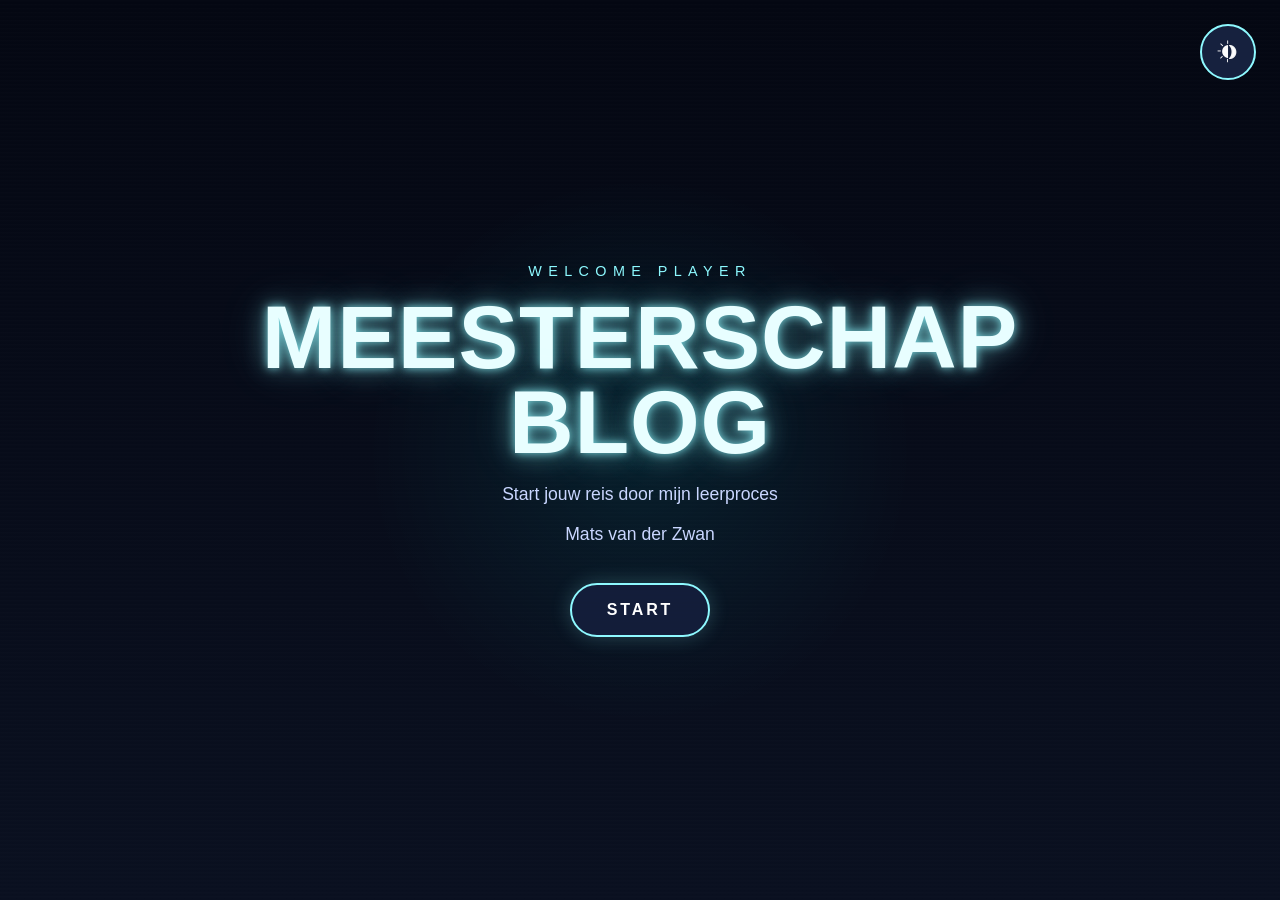
==== commit cd964e8e: "Refactor code structure for improved readability and maintainability" ====
--- a/index.html
+++ b/index.html
@@ -1,5 +1,5 @@
 <!doctype html>
-<html lang="en">
+<html lang="nl">
   <head>
     <meta charset="UTF-8" />
     <meta name="viewport" content="width=device-width, initial-scale=1.0" />
@@ -13,6 +13,15 @@
   </head>
 
   <body>
+    <a href="#home" class="skip-link">Spring naar content</a>
+    <button
+      id="theme-btn"
+      class="theme-btn"
+      type="button"
+      aria-label="Wissel tussen blauw en rood thema"
+    >
+      <img src="images/themeicon.png" alt="Switch van thema" class="theme-btn-icon">
+    </button>
     <div class="intro-screen" id="introScreen">
       <div class="intro-overlay"></div>
 
@@ -27,66 +36,78 @@
 
     <main class="app">
       <!-- MARK: Intro screen -->
-      <section class="screen home-screen active" id="home">
+      <section class="screen home-screen active" id="home" aria-hidden="false">
         <div class="screen-inner">
           <div class="home-content">
             <h1 class="home-title">Meesterschap Blog</h1>
             <p class="home-subtitle">Kies een level om verder te gaan</p>
 
             <div class="carousel-wrapper">
-              <button class="nav prev" aria-label="Vorige slide">◀</button>
+              <button class="nav prev" type="button" aria-label="Vorige slide">
+                ◀
+              </button>
 
               <div class="carousel">
-                <div class="card" data-target="weekly-nerd">
+                <button class="card" data-target="weekly-nerd">
                   <h2>Weekly Nerd</h2>
                   <p>
                     Verslagen, tools, voorbeelden en ideeën die ik interessant
                     vond.
                   </p>
-                </div>
-
-                <div class="card" data-target="sprint-0">
+                </button>
+
+                <button class="card" data-target="sprint-0">
                   <h2>Sprint 0</h2>
                   <p>
                     Mijn beginpunt, aanpak en nieuwe inzichten uit de eerste
                     sprint.
                   </p>
-                </div>
-
-                <div class="card" data-target="hackathon">
+                </button>
+
+                <button class="card" data-target="hackathon">
                   <h2>Hackathon</h2>
                   <p>Mijn bijdrage, de uitkomst en wat ik ervan heb geleerd.</p>
-                </div>
-
-                <div class="card" data-target="vakken">
+                </button>
+
+                <button class="card" data-target="vakken">
                   <h2>Vakken</h2>
                   <p>
                     De belangrijkste lessen en inzichten uit verschillende
                     vakken.
                   </p>
-                </div>
-
-                <div class="card" data-target="meesterproef">
+                </button>
+
+                <button class="card" data-target="meesterproef">
                   <h2>Meesterproef</h2>
                   <p>Mijn inbreng, proces, eindresultaat en reflectie.</p>
-                </div>
-
-                <div class="card" data-target="gesprekken">
+                </button>
+
+                <button class="card" data-target="gesprekken">
                   <h2>Gesprekken</h2>
                   <p>
                     Reflecties op drie gesprekken en een blik op de toekomst.
                   </p>
-                </div>
-              </div>
-
-              <button class="nav next" aria-label="Volgende slide">▶</button>
+                </button>
+              </div>
+
+              <button
+                class="nav next"
+                type="button"
+                aria-label="Volgende slide"
+              >
+                ▶
+              </button>
             </div>
           </div>
         </div>
       </section>
 
       <!-- MARK: Weekly nerd -->
-      <section class="screen content-screen" id="weekly-nerd">
+      <section
+        class="screen content-screen"
+        id="weekly-nerd"
+        aria-hidden="true"
+      >
         <div class="screen-inner">
           <section class="section-hero weekly-hero">
             <button class="back-button hero-back-button" data-back="home">
@@ -991,7 +1012,7 @@
       </section>
 
       <!-- MARK: Sprint 0 -->
-      <section class="screen content-screen" id="sprint-0">
+      <section class="screen content-screen" id="sprint-0" aria-hidden="true">
         <div class="screen-inner">
           <section class="section-hero sprint-hero">
             <button class="back-button hero-back-button" data-back="home">
@@ -1152,7 +1173,7 @@
       </section>
 
       <!-- MARK: Hackathon -->
-      <section class="screen content-screen" id="hackathon">
+      <section class="screen content-screen" id="hackathon" aria-hidden="true">
         <div class="screen-inner">
           <section class="section-hero hackathon-hero">
             <button class="back-button hero-back-button" data-back="home">
@@ -1266,7 +1287,7 @@
       </section>
 
       <!-- MARK: Vakken -->
-      <section class="screen content-screen" id="vakken">
+      <section class="screen content-screen" id="vakken" aria-hidden="true">
         <div class="screen-inner">
           <section class="section-hero vakken-hero">
             <button class="back-button hero-back-button" data-back="home">
@@ -1521,7 +1542,11 @@
       </section>
 
       <!-- MARK: Meesterproef -->
-      <section class="screen content-screen" id="meesterproef">
+      <section
+        class="screen content-screen"
+        id="meesterproef"
+        aria-hidden="true"
+      >
         <div class="screen-inner">
           <section class="section-hero meesterproef-hero">
             <button class="back-button hero-back-button" data-back="home">
@@ -1719,6 +1744,44 @@
                   een speelse en toegankelijke manier onderdeel kunt maken van
                   een verhaal.
                 </p>
+
+                <p>
+                  Mijn grootste leermoment tijdens deze meesterproef was het
+                  iteratief werken op basis van feedback. Waar ik eerder geneigd
+                  was om een ontwerp vooral vanuit mijn eigen perspectief te
+                  beoordelen, heb ik nu ervaren hoe waardevol het is om een
+                  ontwerp meerdere keren aan te passen op basis van input van
+                  gebruikers, opdrachtgevers en medestudenten. Vooral de
+                  wereldkaart heeft verschillende iteraties doorgemaakt voordat
+                  deze echt aansloot bij de identiteit van De Visdeurbel.
+                </p>
+
+                <p>
+                  Wat mij meeviel was hoe snel ik nieuwe technieken zoals D3.js
+                  en complexe SVG-animaties kon toepassen zodra ik een goed plan
+                  had gemaakt. Ik merkte dat een sterke voorbereiding veel
+                  onzekerheid tijdens het ontwikkelen wegneemt. Wat ik nog
+                  lastig vond was het vinden van de juiste balans tussen
+                  functionaliteit, vormgeving en toegankelijkheid. Soms wilde ik
+                  visueel iets toevoegen dat uiteindelijk minder bruikbaar bleek
+                  voor de gebruiker. Hierdoor heb ik geleerd om ontwerpkeuzes
+                  altijd te onderbouwen vanuit het doel van de gebruiker.
+                </p>
+                <p>
+                  Waar ik het meest trots op ben is dat ik een datavisualisatie
+                  heb ontwikkeld die niet alleen functioneel is, maar ook echt
+                  aansluit bij de identiteit van De Visdeurbel. De combinatie
+                  van interactieve kaarten, animaties, huisstijl en
+                  toegankelijkheidsvoorzieningen zorgt ervoor dat de
+                  visualisatie meer is geworden dan alleen een overzicht van
+                  data. Het vertelt een verhaal over de bezoekers van De
+                  Visdeurbel en maakt de informatie op een toegankelijke en
+                  aantrekkelijke manier inzichtelijk. Daarnaast ben ik trots op
+                  de groei die ik heb doorgemaakt in mijn manier van werken: ik
+                  ontwerp bewuster, werk meer vanuit feedback en durf meer
+                  aandacht te besteden aan details die een ontwerp naar een
+                  hoger niveau tillen.
+                </p>
               </div>
             </section>
           </div>
@@ -1726,7 +1789,7 @@
       </section>
 
       <!-- MARK: Gesprekken -->
-      <section class="screen content-screen" id="gesprekken">
+      <section class="screen content-screen" id="gesprekken" aria-hidden="true">
         <div class="screen-inner">
           <section class="section-hero gesprekken-hero">
             <button class="back-button hero-back-button" data-back="home">
@@ -1872,8 +1935,60 @@
                   <div class="conversation-content">
                     <h2>Gesprek 3</h2>
                     <p>
-                      Deze reflectie wordt later toegevoegd na mijn laatste
-                      gesprek.
+                      Tijdens mijn laatste gesprek hebben we teruggekeken op
+                      mijn leerdoelen en de ontwikkeling die ik tijdens de
+                      meesterproef heb doorgemaakt. Waar ik aan het begin van de
+                      minor vooral bezig was met het bouwen zelf, ben ik
+                      gedurende de minor steeds bewuster gaan nadenken over het
+                      proces dat daaraan voorafgaat.
+                    </p>
+
+                    <h3>Reflectie op mijn leerdoelen</h3>
+
+                    <p>
+                      Een van mijn leerdoelen was om een sterker fundament te
+                      leggen voordat ik begon met coderen. In eerdere projecten
+                      startte ik vaak direct met ontwikkelen, waardoor ik later
+                      regelmatig terug moest komen op ontwerp- of
+                      structuurkeuzes. Tijdens de meesterproef heb ik daarom
+                      meer tijd besteed aan onderzoek, schetsen, wireframes en
+                      verschillende iteraties. Hierdoor kon ik gerichter werken
+                      en waren er tijdens het bouwen minder grote wijzigingen
+                      nodig.
+                    </p>
+
+                    <p>
+                      Daarnaast wilde ik mezelf uitdagen om meer aandacht te
+                      besteden aan detail en beweging in mijn ontwerpen. Dit heb
+                      ik toegepast binnen de interactieve wereldkaart die ik
+                      ontwikkelde met D3.js. Door gebruik te maken van
+                      animaties, hover-effecten, actieve staten en bewegende
+                      SVG-routes ontdekte ik hoe interactie niet alleen visueel
+                      aantrekkelijk kan zijn, maar ook kan helpen om een verhaal
+                      te vertellen en data begrijpelijker te maken.
+                    </p>
+
+                    <p>
+                      Mijn derde leerdoel was om meer samen te werken met andere
+                      studenten en gezamenlijk tot moderne oplossingen te komen.
+                      Tijdens de meesterproef heb ik actief feedback gevraagd
+                      aan teamgenoten en hun inzichten gebruikt om mijn werk
+                      verder te verbeteren. Daarnaast hebben we technische
+                      uitdagingen samen besproken en kennis gedeeld. Hierdoor
+                      heb ik niet alleen nieuwe technieken geleerd, maar ook
+                      ervaren hoe samenwerking is binnen een ontwikkelproces.
+                    </p>
+
+                    <h3>Mijn conclusie</h3>
+
+                    <p>
+                      Terugkijkend ben ik tevreden met de ontwikkeling die ik
+                      heb doorgemaakt. Ik merk dat ik bewuster ontwerp voordat
+                      ik bouw, meer aandacht besteed aan interactie en detail,
+                      en actiever gebruikmaak van feedback en kennis van
+                      anderen. Deze inzichten neem ik mee naar toekomstige
+                      projecten en vormen een sterke basis voor mijn verdere
+                      ontwikkeling als developer/ontwerper.
                     </p>
                   </div>
                 </article>
--- a/styles/index.css
+++ b/styles/index.css
@@ -1,6 +1,151 @@
 /* =========================
        MARK: GENERAL CSS
     ========================= */
+:root {
+  --bg-dark: #04060c;
+  --bg-dark-alt: #040712;
+  --bg-mid: #0f1832;
+
+  --surface-dark: #050812;
+  --surface: #0a0f1f;
+  --surface-alt: #0a1020;
+  --surface-card: #16213e;
+  --surface-card-light: #243b6b;
+
+  --primary: #8ef9ff;
+  --primary-dark: #4d8dff;
+  --secondary: var(--secondary-100);
+
+  --text: #ffffff;
+  --text-heading: #f2feff;
+  --text-body: #d9e4ff;
+  --text-muted: #c9d6ff;
+  --text-soft: #cfe3ff;
+  --text-light: #dffcff;
+  --text-dark: #07101f;
+
+  /* Primary transparant */
+
+  --primary-04: rgba(142, 249, 255, 0.04);
+  --primary-05: rgba(142, 249, 255, 0.05);
+  --primary-06: rgba(142, 249, 255, 0.06);
+  --primary-07: rgba(142, 249, 255, 0.07);
+  --primary-08: rgba(142, 249, 255, 0.08);
+  --primary-09: rgba(142, 249, 255, 0.09);
+  --primary-10: rgba(142, 249, 255, 0.1);
+  --primary-12: rgba(142, 249, 255, 0.12);
+  --primary-14: rgba(142, 249, 255, 0.14);
+  --primary-15: rgba(142, 249, 255, 0.15);
+  --primary-16: rgba(142, 249, 255, 0.16);
+  --primary-18: rgba(142, 249, 255, 0.18);
+  --primary-20: rgba(142, 249, 255, 0.2);
+  --primary-22: rgba(142, 249, 255, 0.22);
+  --primary-24: rgba(142, 249, 255, 0.24);
+  --primary-25: rgba(142, 249, 255, 0.25);
+  --primary-28: rgba(142, 249, 255, 0.28);
+  --primary-30: rgba(142, 249, 255, 0.3);
+  --primary-35: rgba(142, 249, 255, 0.35);
+  --primary-40: rgba(142, 249, 255, 0.4);
+  --primary-45: rgba(142, 249, 255, 0.45);
+  --primary-50: rgba(142, 249, 255, 0.5);
+  --primary-55: rgba(142, 249, 255, 0.55);
+  --primary-60: rgba(142, 249, 255, 0.6);
+  --primary-80: rgba(142, 249, 255, 0.8);
+  /* Wit transparant */
+  --white-01: rgba(255, 255, 255, 0.01);
+  --white-02: rgba(255, 255, 255, 0.02);
+  --white-025: rgba(255, 255, 255, 0.025);
+  --white-03: rgba(255, 255, 255, 0.03);
+  --white-04: rgba(255, 255, 255, 0.04);
+  --white-05: rgba(255, 255, 255, 0.05);
+  --white-06: rgba(255, 255, 255, 0.06);
+  --white-07: rgba(255, 255, 255, 0.07);
+  --white-08: rgba(255, 255, 255, 0.08);
+  --white-09: rgba(255, 255, 255, 0.09);
+  --white-50: rgba(255, 255, 255, 0.5);
+  --white-90: rgba(255, 255, 255, 0.9);
+
+  /* Secondary transparant */
+  --secondary-100: #ff4df8;
+  --secondary-50: rgba(255, 77, 248, 0.5);
+
+  /* Primary dark transparant */
+  --primary-dark-12: rgba(77, 141, 255, 0.12);
+  --primary-dark-18: rgba(77, 141, 255, 0.18);
+
+  /* Cyan */
+  --cyan-12: rgba(0, 255, 255, 0.12);
+  --cyan-08: rgba(0, 255, 255, 0.08);
+}
+
+:root[data-theme="red"] {
+  --bg-dark: #080202;
+  --bg-dark-alt: #120303;
+  --bg-mid: #3d0909;
+
+  --primary: #ff4d6d;
+  --primary-dark: #ff9f1c;
+  --secondary: #8ef9ff;
+
+  --surface-card: #3a1420;
+  --surface-card-light: #6b243b;
+
+  --text-heading: #fff1f4;
+  --text-body: #ffd7df;
+
+  /* Primary transparant */
+  --primary-04: rgba(255, 94, 94, 0.04);
+  --primary-05: rgba(255, 94, 94, 0.05);
+  --primary-06: rgba(255, 94, 94, 0.06);
+  --primary-07: rgba(255, 94, 94, 0.07);
+  --primary-08: rgba(255, 94, 94, 0.08);
+  --primary-09: rgba(255, 94, 94, 0.09);
+  --primary-10: rgba(255, 94, 94, 0.1);
+  --primary-12: rgba(255, 94, 94, 0.12);
+  --primary-14: rgba(255, 94, 94, 0.14);
+  --primary-15: rgba(255, 94, 94, 0.15);
+  --primary-16: rgba(255, 94, 94, 0.16);
+  --primary-18: rgba(255, 94, 94, 0.18);
+  --primary-20: rgba(255, 94, 94, 0.2);
+  --primary-22: rgba(255, 94, 94, 0.22);
+  --primary-24: rgba(255, 94, 94, 0.24);
+  --primary-25: rgba(255, 94, 94, 0.25);
+  --primary-28: rgba(255, 94, 94, 0.28);
+  --primary-30: rgba(255, 94, 94, 0.3);
+  --primary-35: rgba(255, 94, 94, 0.35);
+  --primary-40: rgba(255, 94, 94, 0.4);
+  --primary-45: rgba(255, 94, 94, 0.45);
+  --primary-50: rgba(255, 94, 94, 0.5);
+  --primary-55: rgba(255, 94, 94, 0.55);
+  --primary-60: rgba(255, 94, 94, 0.6);
+  --primary-80: rgba(255, 94, 94, 0.8);
+
+  /* Wit transparant */
+  --white-01: rgba(255, 255, 255, 0.01);
+  --white-02: rgba(255, 255, 255, 0.02);
+  --white-025: rgba(255, 255, 255, 0.025);
+  --white-03: rgba(255, 255, 255, 0.03);
+  --white-04: rgba(255, 255, 255, 0.04);
+  --white-05: rgba(255, 255, 255, 0.05);
+  --white-06: rgba(255, 255, 255, 0.06);
+  --white-07: rgba(255, 255, 255, 0.07);
+  --white-08: rgba(255, 255, 255, 0.08);
+  --white-09: rgba(255, 255, 255, 0.09);
+  --white-50: rgba(255, 255, 255, 0.5);
+  --white-90: rgba(255, 255, 255, 0.9);
+
+  /* Secondary transparant */
+  --secondary-100: #ffb347;
+  --secondary-50: rgba(255, 179, 71, 0.5);
+
+  /* Primary dark transparant */
+  --primary-dark-12: rgba(255, 42, 109, 0.12);
+  --primary-dark-18: rgba(255, 42, 109, 0.18);
+
+  /* Accent (vervangt oude cyan) */
+  --cyan-08: rgba(255, 42, 109, 0.08);
+  --cyan-12: rgba(255, 42, 109, 0.12);
+}
 
 * {
   box-sizing: border-box;
@@ -16,7 +161,12 @@
 body {
   font-family: Arial, sans-serif;
   color: white;
-  background: linear-gradient(to bottom, #04060c 0%, #0f1832 35%, #04060c 100%);
+  background: linear-gradient(
+    to bottom,
+    var(--bg-dark) 0%,
+    var(--bg-mid) 35%,
+    var(--bg-dark) 100%
+  );
   overflow: hidden;
 }
 
@@ -26,26 +176,66 @@
   inset: 0;
   pointer-events: none;
   background:
-    radial-gradient(
-      circle at 20% 20%,
-      rgba(142, 249, 255, 0.05),
-      transparent 20%
-    ),
-    radial-gradient(
-      circle at 80% 30%,
-      rgba(142, 249, 255, 0.04),
-      transparent 18%
-    ),
-    radial-gradient(
-      circle at 50% 80%,
-      rgba(142, 249, 255, 0.04),
-      transparent 22%
-    );
+    radial-gradient(circle at 20% 20%, var(--primary-05), transparent 20%),
+    radial-gradient(circle at 80% 30%, var(--primary-04), transparent 18%),
+    radial-gradient(circle at 50% 80%, var(--primary-04), transparent 22%);
 }
 
 /* =========================
       MARK: INTRO SCREEN
     ========================= */
+.skip-link {
+  position: fixed;
+  top: 1rem;
+  left: 1rem;
+  z-index: 10000;
+  padding: 0.8rem 1rem;
+  background: var(--primary);
+  color: var(--surface);
+  border-radius: 999px;
+  transform: translateY(-150%);
+}
+
+.skip-link:focus {
+  transform: translateY(0);
+}
+
+#theme-btn {
+  position: fixed;
+
+  top: 1.5rem;
+  right: 1.5rem;
+
+  z-index: 99999;
+
+  width: 56px;
+  height: 56px;
+
+  border-radius: 50%;
+  border: 2px solid var(--primary);
+
+  background: var(--surface-card);
+  color: var(--text);
+
+  cursor: pointer;
+
+  box-shadow: 0 0 20px var(--box-shadow);
+}
+
+.theme-btn {
+  display: flex;
+  justify-content: center;
+  align-items: center;
+
+  width: 3rem;
+  height: 3rem;
+}
+
+.theme-btn-icon {
+  width: 2rem;
+  height: 2rem;
+  display: block;
+}
 
 .intro-screen {
   position: fixed;
@@ -56,8 +246,8 @@
   justify-content: center;
   overflow: hidden;
   background:
-    radial-gradient(circle at center, rgba(0, 255, 255, 0.08), transparent 35%),
-    linear-gradient(180deg, #040712 0%, #0a1020 100%);
+    radial-gradient(circle at center, var(--cyan-08), transparent 35%),
+    linear-gradient(180deg, var(--bg-dark-alt) 0%, var(--surface-alt) 100%);
   transition:
     opacity 0.8s ease,
     visibility 0.8s ease,
@@ -77,8 +267,8 @@
   pointer-events: none;
   background: repeating-linear-gradient(
     to bottom,
-    rgba(255, 255, 255, 0.03) 0px,
-    rgba(255, 255, 255, 0.03) 1px,
+    var(--white-03) 0px,
+    var(--white-03) 1px,
     transparent 2px,
     transparent 4px
   );
@@ -98,7 +288,7 @@
   margin: 0 0 1rem 0;
   font-size: 0.9rem;
   letter-spacing: 0.4rem;
-  color: #8ef9ff;
+  color: var(--primary);
   opacity: 0;
   animation: fadeUp 0.8s ease forwards;
   animation-delay: 0.2s;
@@ -110,9 +300,9 @@
   line-height: 0.95;
   color: #e8feff;
   text-shadow:
-    0 0 10px rgba(142, 249, 255, 0.8),
-    0 0 25px rgba(142, 249, 255, 0.45),
-    0 0 50px rgba(142, 249, 255, 0.2);
+    0 0 10px var(--primary-80),
+    0 0 25px var(--primary-45),
+    0 0 50px var(--primary-20);
   opacity: 0;
   transform: scale(0.9);
   animation: titleZoom 1s ease forwards;
@@ -122,7 +312,7 @@
 .intro-subtitle {
   margin: 1.2rem 0 0 0;
   font-size: 1.1rem;
-  color: #c9d6ff;
+  color: var(--text-muted);
   opacity: 0;
   animation: fadeUp 0.8s ease forwards;
   animation-delay: 1s;
@@ -131,7 +321,7 @@
 .start-button {
   margin-top: 2.4rem;
   padding: 1rem 2.2rem;
-  border: 2px solid #8ef9ff;
+  border: 2px solid var(--primary);
   border-radius: 999px;
   background: rgba(20, 30, 60, 0.9);
   color: white;
@@ -139,7 +329,7 @@
   font-weight: bold;
   letter-spacing: 0.18rem;
   cursor: pointer;
-  box-shadow: 0 0 20px rgba(142, 249, 255, 0.22);
+  box-shadow: 0 0 20px var(--primary-22);
   opacity: 0;
   animation:
     fadeUp 0.8s ease forwards,
@@ -154,7 +344,15 @@
 .start-button:hover {
   transform: scale(1.05);
   background: rgba(30, 45, 90, 0.95);
-  box-shadow: 0 0 30px rgba(142, 249, 255, 0.45);
+  box-shadow: 0 0 30px var(--primary-45);
+}
+
+button:focus-visible,
+a:focus-visible,
+.card:focus-visible {
+  outline: 3px solid var(--primary);
+  outline-offset: 4px;
+  box-shadow: 0 0 25px var(--primary-55);
 }
 
 /* =========================
@@ -213,14 +411,14 @@
 .home-title {
   margin: 0;
   font-size: clamp(2.4rem, 5vw, 4.2rem);
-  color: #8ef9ff;
-  text-shadow: 0 0 15px rgba(142, 249, 255, 0.55);
+  color: var(--primary);
+  text-shadow: 0 0 15px var(--primary-55);
 }
 
 .home-subtitle {
   margin-top: 0.75rem;
   margin-bottom: 2.5rem;
-  color: #c9d6ff;
+  color: var(--text-muted);
   font-size: 1.05rem;
 }
 
@@ -263,15 +461,11 @@
   align-items: flex-start;
   text-align: left;
   background:
-    linear-gradient(
-      180deg,
-      rgba(255, 255, 255, 0.06),
-      rgba(255, 255, 255, 0.02)
-    ),
-    linear-gradient(145deg, #16213e, #243b6b);
-  border: 2px solid rgba(142, 249, 255, 0.4);
+    linear-gradient(180deg, var(--white-06), var(--white-02)),
+    linear-gradient(145deg, var(--surface-card), var(--surface-card-light));
+  border: 2px solid var(--primary-40);
   box-shadow:
-    0 0 25px rgba(0, 255, 255, 0.12),
+    0 0 25px var(--cyan-12),
     inset 0 0 15px rgba(255, 255, 255, 0.04);
   transition:
     transform 0.6s ease,
@@ -293,7 +487,7 @@
     rgba(142, 249, 255, 0.18),
     transparent 28%,
     transparent 72%,
-    rgba(142, 249, 255, 0.1)
+    var(--primary-10)
   );
   pointer-events: none;
 }
@@ -311,7 +505,7 @@
   margin: 0;
   font-size: 0.98rem;
   line-height: 1.45;
-  color: #d9e4ff;
+  color: var(--text-body);
 }
 
 .card.active-card {
@@ -322,15 +516,15 @@
   pointer-events: auto;
   cursor: pointer;
   box-shadow:
-    0 0 35px rgba(142, 249, 255, 0.28),
-    inset 0 0 18px rgba(255, 255, 255, 0.05);
+    0 0 35px var(--primary-28),
+    inset 0 0 18px var(--white-05);
 }
 
 .card.active-card:hover {
   transform: translateX(0) scale(1.03) rotateY(0deg);
   box-shadow:
     0 0 42px rgba(142, 249, 255, 0.38),
-    inset 0 0 18px rgba(255, 255, 255, 0.06);
+    inset 0 0 18px var(--white-06);
 }
 
 .card.left-1 {
@@ -377,12 +571,12 @@
   width: 62px;
   height: 62px;
   border-radius: 50%;
-  border: 2px solid #8ef9ff;
+  border: 2px solid var(--primary);
   background: rgba(20, 30, 60, 0.96);
   color: white;
   font-size: 1.5rem;
   cursor: pointer;
-  box-shadow: 0 0 20px rgba(142, 249, 255, 0.22);
+  box-shadow: 0 0 20px var(--primary-22);
   transition:
     transform 0.2s ease,
     box-shadow 0.2s ease,
@@ -415,7 +609,7 @@
 }
 
 .back-button {
-  border: 2px solid #8ef9ff;
+  border: 2px solid var(--primary);
   background: rgba(20, 30, 60, 0.9);
   color: white;
   padding: 0.8rem 1.3rem;
@@ -432,7 +626,7 @@
 .back-button:hover {
   transform: scale(1.04);
   background: rgba(30, 45, 90, 0.95);
-  box-shadow: 0 0 28px rgba(142, 249, 255, 0.3);
+  box-shadow: 0 0 28px var(--primary-30);
 }
 
 /* =========================
@@ -468,7 +662,7 @@
 
 .section-label {
   margin: 0 0 1rem 0;
-  color: #8ef9ff;
+  color: var(--primary);
   font-size: 0.9rem;
   letter-spacing: 0.3rem;
   text-transform: uppercase;
@@ -478,12 +672,12 @@
   margin: 0;
   font-size: clamp(3rem, 10vw, 7rem);
   line-height: 0.9;
-  color: #f2feff;
+  color: var(--text-heading);
   text-transform: uppercase;
   text-shadow:
     0 0 10px rgba(142, 249, 255, 0.7),
-    0 0 30px rgba(142, 249, 255, 0.35),
-    0 0 55px rgba(142, 249, 255, 0.15);
+    0 0 30px var(--primary-35),
+    0 0 55px var(--primary-15);
 }
 
 /* section hero animations */
@@ -519,7 +713,7 @@
   object-fit: contain;
   z-index: 2;
   pointer-events: none;
-  filter: drop-shadow(0 0 25px rgba(142, 249, 255, 0.2));
+  filter: drop-shadow(0 0 25px var(--primary-20));
 }
 
 /* =========================
@@ -532,32 +726,28 @@
   padding: 2rem;
   border-radius: 28px;
   background:
-    linear-gradient(
-      180deg,
-      rgba(255, 255, 255, 0.05),
-      rgba(255, 255, 255, 0.025)
-    ),
+    linear-gradient(180deg, var(--white-05), var(--white-025)),
     linear-gradient(145deg, rgba(22, 33, 62, 0.95), rgba(36, 59, 107, 0.9));
-  border: 2px solid rgba(142, 249, 255, 0.25);
-  box-shadow: 0 0 30px rgba(142, 249, 255, 0.14);
+  border: 2px solid var(--primary-25);
+  box-shadow: 0 0 30px var(--primary-14);
 }
 
 .content-card h2 {
   margin-top: 0;
   margin-bottom: 0.8rem;
   font-size: 1.8rem;
-  color: #8ef9ff;
-  text-shadow: 0 0 12px rgba(142, 249, 255, 0.25);
+  color: var(--primary);
+  text-shadow: 0 0 12px var(--primary-25);
 }
 
 .content-card h3 {
   margin-top: 2rem;
-  color: #dffcff;
+  color: var(--text-light);
   font-size: 1.2rem;
 }
 
 .content-card p {
-  color: #d9e4ff;
+  color: var(--text-body);
   line-height: 1.7;
   font-size: 1rem;
 }
@@ -565,10 +755,10 @@
 .placeholder {
   margin-top: 1.4rem;
   padding: 1rem 1.2rem;
-  border-left: 4px solid #8ef9ff;
+  border-left: 4px solid var(--primary);
   background: rgba(255, 255, 255, 0.04);
   border-radius: 12px;
-  color: #cfe3ff;
+  color: var(--text-soft);
 }
 
 /* =========================
@@ -602,10 +792,10 @@
 @keyframes pulseGlow {
   0%,
   100% {
-    box-shadow: 0 0 15px rgba(142, 249, 255, 0.25);
+    box-shadow: 0 0 15px var(--primary-25);
   }
   50% {
-    box-shadow: 0 0 35px rgba(142, 249, 255, 0.55);
+    box-shadow: 0 0 35px var(--primary-55);
   }
 }
 
@@ -670,10 +860,10 @@
   background: linear-gradient(
     to bottom,
     transparent,
-    #8ef9ff,
-    rgba(142, 249, 255, 0.15)
+    var(--primary),
+    var(--primary-15)
   );
-  box-shadow: 0 0 18px rgba(142, 249, 255, 0.6);
+  box-shadow: 0 0 18px var(--primary-60);
 }
 
 .weekly-entry {
@@ -692,11 +882,11 @@
   display: grid;
   place-items: center;
   border-radius: 50%;
-  background: #0a0f1f;
-  border: 2px solid #8ef9ff;
-  color: #8ef9ff;
+  background: var(--surface);
+  border: 2px solid var(--primary);
+  color: var(--primary);
   font-weight: 800;
-  box-shadow: 0 0 24px rgba(142, 249, 255, 0.35);
+  box-shadow: 0 0 24px var(--primary-35);
   z-index: 2;
 }
 
@@ -704,14 +894,10 @@
   padding: 2rem;
   border-radius: 28px;
   background:
-    linear-gradient(
-      180deg,
-      rgba(255, 255, 255, 0.06),
-      rgba(255, 255, 255, 0.025)
-    ),
+    linear-gradient(180deg, var(--white-06), var(--white-025)),
     linear-gradient(145deg, rgba(22, 33, 62, 0.96), rgba(36, 59, 107, 0.9));
-  border: 1px solid rgba(142, 249, 255, 0.25);
-  box-shadow: 0 0 30px rgba(142, 249, 255, 0.12);
+  border: 1px solid var(--primary-25);
+  box-shadow: 0 0 30px var(--primary-12);
 }
 
 .weekly-meta {
@@ -724,36 +910,36 @@
 .weekly-meta span {
   padding: 0.4rem 0.75rem;
   border-radius: 999px;
-  background: rgba(142, 249, 255, 0.1);
-  border: 1px solid rgba(142, 249, 255, 0.25);
-  color: #8ef9ff;
+  background: var(--primary-10);
+  border: 1px solid var(--primary-25);
+  color: var(--primary);
   font-size: 0.85rem;
 }
 
 .weekly-card h2 {
   margin: 0 0 1rem 0;
   font-size: clamp(1.8rem, 4vw, 3rem);
-  color: #f2feff;
-  text-shadow: 0 0 14px rgba(142, 249, 255, 0.35);
+  color: var(--text-heading);
+  text-shadow: 0 0 14px var(--primary-35);
 }
 
 .weekly-card h3 {
-  color: #8ef9ff;
+  color: var(--primary);
   margin-top: 1.6rem;
 }
 
 .weekly-card p,
 .weekly-card li {
-  color: #d9e4ff;
+  color: var(--text-body);
   line-height: 1.7;
 }
 
 .takeaway {
   margin-top: 1.6rem;
   padding: 1rem 1.2rem;
-  border-left: 4px solid #8ef9ff;
+  border-left: 4px solid var(--primary);
   border-radius: 14px;
-  background: rgba(142, 249, 255, 0.06);
+  background: var(--primary-06);
 }
 
 .weekly-progress {
@@ -764,19 +950,15 @@
   z-index: 5;
   border-radius: 24px;
   background:
-    linear-gradient(
-      180deg,
-      rgba(255, 255, 255, 0.07),
-      rgba(255, 255, 255, 0.025)
-    ),
+    linear-gradient(180deg, var(--white-07), var(--white-025)),
     linear-gradient(145deg, rgba(22, 33, 62, 0.96), rgba(36, 59, 107, 0.9));
-  border: 1px solid rgba(142, 249, 255, 0.3);
-  box-shadow: 0 0 30px rgba(142, 249, 255, 0.16);
+  border: 1px solid var(--primary-30);
+  box-shadow: 0 0 30px var(--primary-16);
 }
 
 .weekly-progress-label {
   margin: 0;
-  color: #8ef9ff;
+  color: var(--primary);
   letter-spacing: 0.25rem;
   font-size: 0.75rem;
   font-weight: bold;
@@ -792,16 +974,16 @@
   height: 12px;
   border-radius: 999px;
   overflow: hidden;
-  background: rgba(255, 255, 255, 0.08);
-  border: 1px solid rgba(142, 249, 255, 0.2);
+  background: var(--white-08);
+  border: 1px solid var(--primary-20);
 }
 
 .progress-fill {
   height: 100%;
   width: 100%;
   border-radius: inherit;
-  background: linear-gradient(90deg, #8ef9ff, #4d8dff);
-  box-shadow: 0 0 18px rgba(142, 249, 255, 0.6);
+  background: linear-gradient(90deg, var(--primary), var(--primary-dark));
+  box-shadow: 0 0 18px var(--primary-60);
 }
 
 .speaker-header {
@@ -819,20 +1001,20 @@
   place-items: center;
   border-radius: 18px;
   background:
-    radial-gradient(circle at top, rgba(142, 249, 255, 0.25), transparent 60%),
+    radial-gradient(circle at top, var(--primary-25), transparent 60%),
     rgba(10, 15, 31, 0.9);
-  border: 2px solid rgba(142, 249, 255, 0.55);
-  color: #8ef9ff;
+  border: 2px solid var(--primary-55);
+  color: var(--primary);
   font-weight: 900;
   letter-spacing: 0.08rem;
   box-shadow:
-    0 0 20px rgba(142, 249, 255, 0.25),
-    inset 0 0 18px rgba(142, 249, 255, 0.08);
+    0 0 20px var(--primary-25),
+    inset 0 0 18px var(primary-08);
 }
 
 .speaker-level {
   margin: 0 0 0.25rem 0;
-  color: #8ef9ff;
+  color: var(--primary);
   font-size: 0.75rem;
   letter-spacing: 0.2rem;
   font-weight: bold;
@@ -844,7 +1026,7 @@
 
 .speaker-role {
   margin: 0.25rem 0 0 0;
-  color: #c9d6ff;
+  color: var(--text-muted);
   font-size: 0.95rem;
 }
 
@@ -857,15 +1039,15 @@
 
 .weekly-card:hover {
   transform: translateY(-6px);
-  border-color: rgba(142, 249, 255, 0.45);
-  box-shadow: 0 0 40px rgba(142, 249, 255, 0.22);
+  border-color: var(--primary-45);
+  box-shadow: 0 0 40px var(--primary-22);
 }
 
 .weekly-card:hover .speaker-avatar {
   transform: rotate(5deg) scale(1.05);
   box-shadow:
-    0 0 30px rgba(142, 249, 255, 0.4),
-    inset 0 0 20px rgba(142, 249, 255, 0.12);
+    0 0 30px var(--primary-40),
+    inset 0 0 20px var(--primary-12);
 }
 
 .speaker-avatar {
@@ -879,20 +1061,16 @@
   border-radius: 32px;
 
   background:
-    linear-gradient(
-      180deg,
-      rgba(255, 255, 255, 0.06),
-      rgba(255, 255, 255, 0.025)
-    ),
+    linear-gradient(180deg, var(--white-06), var(--white-025)),
     linear-gradient(145deg, rgba(22, 33, 62, 0.95), rgba(36, 59, 107, 0.9));
 
-  border: 2px solid rgba(142, 249, 255, 0.25);
-  box-shadow: 0 0 30px rgba(142, 249, 255, 0.14);
+  border: 2px solid var(--primary-25);
+  box-shadow: 0 0 30px var(--primary-14);
 }
 
 .campaign-label {
   margin: 0;
-  color: #8ef9ff;
+  color: var(--primary);
   letter-spacing: 0.3rem;
   font-size: 0.8rem;
   font-weight: bold;
@@ -920,10 +1098,10 @@
   background: linear-gradient(
     180deg,
     rgba(255, 255, 255, 0.04),
-    rgba(255, 255, 255, 0.01)
+    var(--white-01)
   );
 
-  border: 1px solid rgba(142, 249, 255, 0.2);
+  border: 1px solid var(--primary-20);
 
   display: flex;
   flex-direction: column;
@@ -947,7 +1125,7 @@
 
   background: radial-gradient(
     circle at top,
-    rgba(142, 249, 255, 0.15),
+    var(--primary-15),
     transparent 65%
   );
 
@@ -968,12 +1146,12 @@
 
   border-radius: 50%;
 
-  border: 2px solid #8ef9ff;
-
-  color: #8ef9ff;
+  border: 2px solid var(--primary);
+
+  color: var(--primary);
   font-weight: bold;
 
-  box-shadow: 0 0 18px rgba(142, 249, 255, 0.35);
+  box-shadow: 0 0 18px var(--primary-35);
 }
 
 .campaign-node p {
@@ -984,17 +1162,17 @@
   font-size: 0.9rem;
   line-height: 1.4;
 
-  color: #d9e4ff;
+  color: var(--text-body);
 }
 
 .campaign-node:hover {
   transform: translateY(-6px);
 
-  border-color: rgba(142, 249, 255, 0.5);
+  border-color: var(--primary-50);
 
   box-shadow:
-    0 0 25px rgba(142, 249, 255, 0.25),
-    0 0 45px rgba(142, 249, 255, 0.1);
+    0 0 25px var(--primary-25),
+    0 0 45px var(--primary-10);
 }
 
 .content-card {
@@ -1026,13 +1204,13 @@
       transparent 35%
     ),
     linear-gradient(145deg, rgba(22, 33, 62, 0.96), rgba(36, 59, 107, 0.9));
-  border: 2px solid rgba(142, 249, 255, 0.3);
-  box-shadow: 0 0 35px rgba(142, 249, 255, 0.16);
+  border: 2px solid var(--primary-30);
+  box-shadow: 0 0 35px var(--primary-16);
 }
 
 .sprint-eyebrow {
   margin: 0 0 0.6rem;
-  color: #8ef9ff;
+  color: var(--primary);
   letter-spacing: 0.25rem;
   font-size: 0.75rem;
   font-weight: bold;
@@ -1042,27 +1220,27 @@
 .insight-panel h2 {
   margin: 0 0 1rem;
   font-size: clamp(2rem, 5vw, 4rem);
-  color: #f2feff;
-  text-shadow: 0 0 18px rgba(142, 249, 255, 0.35);
+  color: var(--text-heading);
+  text-shadow: 0 0 18px var(--primary-35);
 }
 
 .sprint-live-card p,
 .concept-card p,
 .sprint-grid p,
 .insight-panel p {
-  color: #d9e4ff;
+  color: var(--text-body);
   line-height: 1.7;
 }
 
 .sprint-live-card a {
   flex: 0 0 auto;
   text-decoration: none;
-  color: #07101f;
-  background: #8ef9ff;
+  color: var(--text-dark);
+  background: var(--primary);
   padding: 0.9rem 1.3rem;
   border-radius: 999px;
   font-weight: bold;
-  box-shadow: 0 0 22px rgba(142, 249, 255, 0.35);
+  box-shadow: 0 0 22px var(--primary-35);
   transition:
     transform 0.2s ease,
     box-shadow 0.2s ease;
@@ -1070,7 +1248,7 @@
 
 .sprint-live-card a:hover {
   transform: translateY(-3px);
-  box-shadow: 0 0 35px rgba(142, 249, 255, 0.55);
+  box-shadow: 0 0 35px var(--primary-55);
 }
 
 .concept-switch {
@@ -1084,12 +1262,12 @@
 .concept-card {
   padding: 1.6rem;
   border-radius: 26px;
-  border: 1px solid rgba(142, 249, 255, 0.25);
+  border: 1px solid var(--primary-25);
   background: rgba(10, 15, 31, 0.72);
 }
 
 .concept-card span {
-  color: #8ef9ff;
+  color: var(--primary);
   font-size: 0.75rem;
   letter-spacing: 0.22rem;
   font-weight: bold;
@@ -1107,15 +1285,15 @@
 }
 
 .new-concept {
-  box-shadow: inset 0 0 28px rgba(142, 249, 255, 0.08);
+  box-shadow: inset 0 0 28px var(primary-08);
 }
 
 .switch-arrow {
   display: grid;
   place-items: center;
-  color: #8ef9ff;
+  color: var(--primary);
   font-size: 2.5rem;
-  text-shadow: 0 0 18px rgba(142, 249, 255, 0.6);
+  text-shadow: 0 0 18px var(--primary-60);
 }
 
 .sprint-grid {
@@ -1129,13 +1307,9 @@
   padding: 1.4rem;
   border-radius: 24px;
   background:
-    linear-gradient(
-      180deg,
-      rgba(255, 255, 255, 0.05),
-      rgba(255, 255, 255, 0.02)
-    ),
+    linear-gradient(180deg, var(--white-05), var(--white-02)),
     rgba(22, 33, 62, 0.78);
-  border: 1px solid rgba(142, 249, 255, 0.22);
+  border: 1px solid var(--primary-22);
   transition:
     transform 0.25s ease,
     box-shadow 0.25s ease;
@@ -1152,8 +1326,8 @@
   display: grid;
   place-items: center;
   border-radius: 50%;
-  border: 2px solid #8ef9ff;
-  color: #8ef9ff;
+  border: 2px solid var(--primary);
+  color: var(--primary);
   font-weight: bold;
   margin-bottom: 1rem;
 }
@@ -1168,10 +1342,10 @@
   padding: 2rem;
   border-radius: 32px;
   background:
-    linear-gradient(135deg, rgba(142, 249, 255, 0.1), transparent 45%),
+    linear-gradient(135deg, var(--primary-10), transparent 45%),
     linear-gradient(145deg, rgba(22, 33, 62, 0.96), rgba(10, 15, 31, 0.95));
-  border: 2px solid rgba(142, 249, 255, 0.28);
-  box-shadow: 0 0 35px rgba(142, 249, 255, 0.14);
+  border: 2px solid var(--primary-28);
+  box-shadow: 0 0 35px var(--primary-14);
 }
 
 .sprint-showcase {
@@ -1186,8 +1360,8 @@
   pointer-events: none;
 
   background:
-    linear-gradient(rgba(142, 249, 255, 0.12) 1px, transparent 1px),
-    linear-gradient(90deg, rgba(142, 249, 255, 0.12) 1px, transparent 1px);
+    linear-gradient(var(--primary-12) 1px, transparent 1px),
+    linear-gradient(90deg, var(--primary-12) 1px, transparent 1px);
   background-size: 42px 42px;
 
   transform: perspective(600px) rotateX(65deg) translateY(-120px);
@@ -1212,19 +1386,15 @@
   padding: 2rem;
   border-radius: 32px;
   background:
-    linear-gradient(
-      180deg,
-      rgba(255, 255, 255, 0.06),
-      rgba(255, 255, 255, 0.025)
-    ),
+    linear-gradient(180deg, var(--white-06), var(--white-025)),
     rgba(10, 15, 31, 0.78);
-  border: 1px solid rgba(142, 249, 255, 0.25);
-  box-shadow: 0 0 30px rgba(142, 249, 255, 0.12);
+  border: 1px solid var(--primary-25);
+  box-shadow: 0 0 30px var(--primary-12);
 }
 
 .sprint-section-header h2 {
   margin: 0 0 1.5rem;
-  color: #f2feff;
+  color: var(--text-heading);
   font-size: clamp(1.8rem, 4vw, 3rem);
 }
 
@@ -1243,8 +1413,8 @@
   border-radius: 24px;
   overflow: hidden;
   background: rgba(22, 33, 62, 0.9);
-  border: 1px solid rgba(142, 249, 255, 0.3);
-  box-shadow: 0 0 22px rgba(142, 249, 255, 0.12);
+  border: 1px solid var(--primary-30);
+  box-shadow: 0 0 22px var(--primary-12);
 }
 
 .screenshot-card img {
@@ -1259,7 +1429,7 @@
   align-items: center;
   gap: 0.8rem;
   padding: 1rem;
-  color: #d9e4ff;
+  color: var(--text-body);
   font-weight: bold;
 }
 
@@ -1269,8 +1439,8 @@
   display: grid;
   place-items: center;
   border-radius: 50%;
-  border: 2px solid #8ef9ff;
-  color: #8ef9ff;
+  border: 2px solid var(--primary);
+  color: var(--primary);
 }
 
 .sprint-live-card a {
@@ -1282,12 +1452,7 @@
   content: "";
   position: absolute;
   inset: 0;
-  background: linear-gradient(
-    90deg,
-    transparent,
-    rgba(255, 255, 255, 0.5),
-    transparent
-  );
+  background: linear-gradient(90deg, transparent, var(--white-50), transparent);
   transform: translateX(-120%);
   transition: transform 0.5s ease;
 }
@@ -1303,10 +1468,10 @@
 @keyframes powerPulse {
   0%,
   100% {
-    box-shadow: 0 0 12px rgba(142, 249, 255, 0.35);
+    box-shadow: 0 0 12px var(--primary-35);
   }
   50% {
-    box-shadow: 0 0 28px rgba(142, 249, 255, 0.8);
+    box-shadow: 0 0 28px var(--primary-80);
   }
 }
 
@@ -1319,8 +1484,8 @@
 .insight-panel:hover {
   transform: translateY(-4px);
   box-shadow:
-    0 0 35px rgba(142, 249, 255, 0.25),
-    inset 0 0 25px rgba(142, 249, 255, 0.06);
+    0 0 35px var(--primary-25),
+    inset 0 0 25px var(--primary-06);
 }
 
 .glitch-hover:hover {
@@ -1330,19 +1495,19 @@
 @keyframes miniGlitch {
   0% {
     transform: translate(0);
-    text-shadow: 0 0 10px #8ef9ff;
+    text-shadow: 0 0 10px var(--primary);
   }
   33% {
     transform: translate(2px, -1px);
-    text-shadow: -2px 0 #ff4df8;
+    text-shadow: -2px 0 var(--secondary);
   }
   66% {
     transform: translate(-2px, 1px);
-    text-shadow: 2px 0 #8ef9ff;
+    text-shadow: 2px 0 var(--primary);
   }
   100% {
     transform: translate(0);
-    text-shadow: 0 0 10px #8ef9ff;
+    text-shadow: 0 0 10px var(--primary);
   }
 }
 
@@ -1361,14 +1526,10 @@
 .developer-log {
   border-radius: 28px;
   background:
-    linear-gradient(
-      180deg,
-      rgba(255, 255, 255, 0.06),
-      rgba(255, 255, 255, 0.025)
-    ),
+    linear-gradient(180deg, var(--white-06), var(--white-025)),
     linear-gradient(145deg, rgba(22, 33, 62, 0.96), rgba(36, 59, 107, 0.9));
-  border: 1px solid rgba(142, 249, 255, 0.28);
-  box-shadow: 0 0 30px rgba(142, 249, 255, 0.14);
+  border: 1px solid var(--primary-28);
+  box-shadow: 0 0 30px var(--primary-14);
 }
 
 .skill-tree-panel {
@@ -1378,7 +1539,7 @@
 
 .vakken-label {
   margin: 0 0 0.6rem;
-  color: #8ef9ff;
+  color: var(--primary);
   letter-spacing: 0.25rem;
   font-size: 0.75rem;
   font-weight: bold;
@@ -1400,23 +1561,23 @@
   grid-template-columns: 140px 1fr;
   align-items: center;
   gap: 1rem;
-  color: #d9e4ff;
+  color: var(--text-body);
 }
 
 .skill-row > div {
   height: 12px;
   border-radius: 999px;
   overflow: hidden;
-  background: rgba(255, 255, 255, 0.08);
-  border: 1px solid rgba(142, 249, 255, 0.2);
+  background: var(--white-08);
+  border: 1px solid var(--primary-20);
 }
 
 .skill-row > div span {
   display: block;
   height: 100%;
   border-radius: inherit;
-  background: linear-gradient(90deg, #8ef9ff, #4d8dff);
-  box-shadow: 0 0 18px rgba(142, 249, 255, 0.55);
+  background: linear-gradient(90deg, var(--primary), var(--primary-dark));
+  box-shadow: 0 0 18px var(--primary-55);
 }
 
 .vakken-grid {
@@ -1441,7 +1602,7 @@
   inset: 0;
   background: radial-gradient(
     circle at top right,
-    rgba(142, 249, 255, 0.14),
+    var(--primary-14),
     transparent 45%
   );
   pointer-events: none;
@@ -1449,13 +1610,13 @@
 
 .vak-card:hover {
   transform: translateY(-8px);
-  border-color: rgba(142, 249, 255, 0.55);
+  border-color: var(--primary-55);
   box-shadow: 0 0 42px rgba(142, 249, 255, 0.24);
 }
 
 .vak-level {
   margin: 0;
-  color: #8ef9ff;
+  color: var(--primary);
   font-size: 0.75rem;
   letter-spacing: 0.25rem;
   font-weight: bold;
@@ -1463,18 +1624,18 @@
 
 .vak-card h2 {
   margin: 0.5rem 0;
-  color: #f2feff;
+  color: var(--text-heading);
   font-size: clamp(2rem, 4vw, 3.5rem);
-  text-shadow: 0 0 16px rgba(142, 249, 255, 0.35);
+  text-shadow: 0 0 16px var(--primary-35);
 }
 
 .vak-difficulty {
-  color: #8ef9ff;
+  color: var(--primary);
   font-weight: bold;
 }
 
 .vak-card p {
-  color: #d9e4ff;
+  color: var(--text-body);
   line-height: 1.7;
 }
 
@@ -1486,7 +1647,7 @@
   margin-right: 0.5rem;
   padding: 0.8rem 1.1rem;
   border-radius: 999px;
-  border: 2px solid #8ef9ff;
+  border: 2px solid var(--primary);
   background: rgba(10, 15, 31, 0.85);
   color: white;
   text-decoration: none;
@@ -1498,19 +1659,19 @@
 .vak-card a:hover,
 .easter-button:hover,
 .log-button:hover {
-  background: rgba(142, 249, 255, 0.16);
+  background: var(--primary-16);
 }
 
 .achievement {
   margin-top: 1.5rem;
   padding: 1rem;
   border-radius: 18px;
-  background: rgba(142, 249, 255, 0.07);
-  border-left: 4px solid #8ef9ff;
+  background: var(--primary-07);
+  border-left: 4px solid var(--primary);
 }
 
 .achievement span {
-  color: #8ef9ff;
+  color: var(--primary);
   font-size: 0.8rem;
   font-weight: bold;
 }
@@ -1532,7 +1693,7 @@
   padding: 1.5rem;
   border-radius: 22px;
   background: rgba(5, 8, 18, 0.9);
-  border: 1px solid rgba(142, 249, 255, 0.3);
+  border: 1px solid var(--primary-30);
 }
 
 .log-panel.active {
@@ -1544,7 +1705,7 @@
   float: right;
   border: 0;
   background: transparent;
-  color: #8ef9ff;
+  color: var(--primary);
   font-size: 2rem;
   cursor: pointer;
 }
@@ -1579,8 +1740,8 @@
 
 body.visual-mode-active .hcd-card {
   box-shadow:
-    0 0 45px rgba(142, 249, 255, 0.45),
-    inset 0 0 30px rgba(142, 249, 255, 0.1);
+    0 0 45px var(--primary-45),
+    inset 0 0 30px var(--primary-10);
 }
 
 body.planet-scan-active .api-card::after {
@@ -1588,7 +1749,7 @@
   position: absolute;
   right: 1.5rem;
   bottom: 1.5rem;
-  color: #8ef9ff;
+  color: var(--primary);
   font-size: 0.75rem;
   letter-spacing: 0.2rem;
   animation: scanBlink 0.8s infinite;
@@ -1637,16 +1798,12 @@
       rgba(142, 249, 255, 0.18),
       transparent 28%
     ),
-    radial-gradient(
-      circle at 90% 10%,
-      rgba(77, 141, 255, 0.18),
-      transparent 30%
-    ),
+    radial-gradient(circle at 90% 10%, var(--primary-dark-18), transparent 30%),
     linear-gradient(145deg, rgba(10, 15, 31, 0.96), rgba(22, 33, 62, 0.95));
-  border: 2px solid rgba(142, 249, 255, 0.3);
+  border: 2px solid var(--primary-30);
   box-shadow:
     0 0 40px rgba(142, 249, 255, 0.18),
-    inset 0 0 35px rgba(142, 249, 255, 0.05);
+    inset 0 0 35px var(--primary-05);
 }
 
 .vakken-outcome::before {
@@ -1654,8 +1811,8 @@
   position: absolute;
   inset: 0;
   background:
-    linear-gradient(rgba(142, 249, 255, 0.06) 1px, transparent 1px),
-    linear-gradient(90deg, rgba(142, 249, 255, 0.06) 1px, transparent 1px);
+    linear-gradient(var(--primary-06) 1px, transparent 1px),
+    linear-gradient(90deg, var(--primary-06) 1px, transparent 1px);
   background-size: 34px 34px;
   opacity: 0.35;
   pointer-events: none;
@@ -1677,9 +1834,9 @@
 
 .outcome-header h2 {
   margin: 0 0 1.5rem;
-  color: #f2feff;
+  color: var(--text-heading);
   font-size: clamp(2rem, 5vw, 4rem);
-  text-shadow: 0 0 18px rgba(142, 249, 255, 0.4);
+  text-shadow: 0 0 18px var(--primary-40);
 }
 
 .outcome-grid {
@@ -1693,7 +1850,7 @@
   padding: 1.3rem;
   border-radius: 24px;
   background: rgba(255, 255, 255, 0.045);
-  border: 1px solid rgba(142, 249, 255, 0.22);
+  border: 1px solid var(--primary-22);
   transition:
     transform 0.25s ease,
     box-shadow 0.25s ease,
@@ -1702,8 +1859,8 @@
 
 .outcome-grid article:hover {
   transform: translateY(-6px) scale(1.02);
-  border-color: rgba(142, 249, 255, 0.55);
-  box-shadow: 0 0 28px rgba(142, 249, 255, 0.2);
+  border-color: var(--primary-55);
+  box-shadow: 0 0 28px var(--primary-20);
 }
 
 .outcome-grid span {
@@ -1712,10 +1869,10 @@
   display: grid;
   place-items: center;
   border-radius: 50%;
-  color: #8ef9ff;
-  border: 2px solid #8ef9ff;
+  color: var(--primary);
+  border: 2px solid var(--primary);
   font-weight: bold;
-  box-shadow: 0 0 18px rgba(142, 249, 255, 0.35);
+  box-shadow: 0 0 18px var(--primary-35);
 }
 
 .outcome-grid h3,
@@ -1725,15 +1882,15 @@
 
 .outcome-grid p,
 .outcome-reflection p {
-  color: #d9e4ff;
+  color: var(--text-body);
   line-height: 1.7;
 }
 
 .outcome-reflection {
   padding: 1.5rem;
-  border-left: 4px solid #8ef9ff;
+  border-left: 4px solid var(--primary);
   border-radius: 22px;
-  background: rgba(142, 249, 255, 0.07);
+  background: var(--primary-07);
 }
 
 /* =========================
@@ -1753,14 +1910,10 @@
 .mission-grid article {
   border-radius: 30px;
   background:
-    radial-gradient(
-      circle at top right,
-      rgba(142, 249, 255, 0.14),
-      transparent 40%
-    ),
+    radial-gradient(circle at top right, var(--primary-14), transparent 40%),
     linear-gradient(145deg, rgba(10, 15, 31, 0.96), rgba(22, 33, 62, 0.94));
-  border: 1px solid rgba(142, 249, 255, 0.28);
-  box-shadow: 0 0 34px rgba(142, 249, 255, 0.14);
+  border: 1px solid var(--primary-28);
+  box-shadow: 0 0 34px var(--primary-14);
 }
 
 .mission-brief {
@@ -1777,16 +1930,16 @@
   width: 110px;
   height: 110px;
   border-radius: 50%;
-  border: 2px solid rgba(142, 249, 255, 0.35);
+  border: 2px solid var(--primary-35);
   box-shadow:
-    0 0 30px rgba(142, 249, 255, 0.25),
-    inset 0 0 30px rgba(142, 249, 255, 0.08);
+    0 0 30px var(--primary-25),
+    inset 0 0 30px var(primary-08);
   opacity: 0.6;
 }
 
 .mission-label {
   margin: 0 0 0.6rem;
-  color: #8ef9ff;
+  color: var(--primary);
   letter-spacing: 0.25rem;
   font-size: 0.75rem;
   font-weight: bold;
@@ -1796,15 +1949,15 @@
 .mission-reflection h2 {
   margin: 0 0 1rem;
   font-size: clamp(2.2rem, 6vw, 5rem);
-  color: #f2feff;
-  text-shadow: 0 0 20px rgba(142, 249, 255, 0.4);
+  color: var(--text-heading);
+  text-shadow: 0 0 20px var(--primary-40);
 }
 
 .mission-brief p,
 .mission-grid p,
 .mission-reflection p,
 .console-list p {
-  color: #d9e4ff;
+  color: var(--text-body);
   line-height: 1.7;
 }
 
@@ -1813,11 +1966,11 @@
   margin-top: 1rem;
   padding: 0.9rem 1.25rem;
   border-radius: 999px;
-  color: #07101f;
-  background: #8ef9ff;
+  color: var(--text-dark);
+  background: var(--primary);
   text-decoration: none;
   font-weight: bold;
-  box-shadow: 0 0 24px rgba(142, 249, 255, 0.35);
+  box-shadow: 0 0 24px var(--primary-35);
 }
 
 .mission-grid {
@@ -1836,7 +1989,7 @@
 
 .mission-grid article:hover {
   transform: translateY(-6px);
-  box-shadow: 0 0 40px rgba(142, 249, 255, 0.22);
+  box-shadow: 0 0 40px var(--primary-22);
 }
 
 .mission-grid span {
@@ -1845,8 +1998,8 @@
   display: grid;
   place-items: center;
   border-radius: 50%;
-  border: 2px solid #8ef9ff;
-  color: #8ef9ff;
+  border: 2px solid var(--primary);
+  color: var(--primary);
   font-weight: bold;
 }
 
@@ -1868,18 +2021,18 @@
   margin: 0;
   padding: 0.9rem 1rem;
   border-radius: 16px;
-  background: rgba(142, 249, 255, 0.06);
+  background: var(--primary-06);
 }
 
 .console-list span {
-  color: #8ef9ff;
+  color: var(--primary);
   margin-right: 0.6rem;
 }
 
 .mission-reflection {
   margin-top: 2rem;
   padding: 2rem;
-  border-left: 4px solid #8ef9ff;
+  border-left: 4px solid var(--primary);
 }
 
 .mission-stars {
@@ -1893,8 +2046,8 @@
   pointer-events: none;
 
   background-image:
-    radial-gradient(circle, rgba(255, 255, 255, 0.9) 1px, transparent 1px),
-    radial-gradient(circle, rgba(142, 249, 255, 0.8) 1px, transparent 1px);
+    radial-gradient(circle, var(--white-90) 1px, transparent 1px),
+    radial-gradient(circle, var(--primary-80) 1px, transparent 1px);
 
   background-size:
     80px 80px,
@@ -1928,7 +2081,7 @@
   z-index: -1;
   pointer-events: none;
 
-  border: 2px dashed rgba(142, 249, 255, 0.08);
+  border: 2px dashed var(primary-08);
   border-radius: 50%;
 
   animation: orbitSpin 60s linear infinite;
@@ -1949,12 +2102,12 @@
 
 .mission-orbit::before {
   inset: 12%;
-  border: 1px dashed rgba(142, 249, 255, 0.06);
+  border: 1px dashed var(--primary-06);
 }
 
 .mission-orbit::after {
   inset: 24%;
-  border: 1px dashed rgba(142, 249, 255, 0.04);
+  border: 1px dashed var(--primary-04);
 }
 
 .mission-status {
@@ -1964,9 +2117,9 @@
   margin-bottom: 1rem;
   padding: 0.5rem 0.8rem;
   border-radius: 999px;
-  color: #8ef9ff;
-  background: rgba(142, 249, 255, 0.08);
-  border: 1px solid rgba(142, 249, 255, 0.3);
+  color: var(--primary);
+  background: var(primary-08);
+  border: 1px solid var(--primary-30);
   font-size: 0.75rem;
   letter-spacing: 0.18rem;
   font-weight: bold;
@@ -1976,8 +2129,8 @@
   width: 10px;
   height: 10px;
   border-radius: 50%;
-  background: #8ef9ff;
-  box-shadow: 0 0 14px #8ef9ff;
+  background: var(--primary);
+  box-shadow: 0 0 14px var(--primary);
   animation: statusBlink 1s infinite;
 }
 
@@ -1999,7 +2152,7 @@
   background: linear-gradient(
     120deg,
     transparent,
-    rgba(142, 249, 255, 0.12),
+    var(--primary-12),
     transparent
   );
   transform: translateX(-130%);
@@ -2014,12 +2167,12 @@
   margin-top: 1rem;
   padding: 0.9rem 1.25rem;
   border-radius: 999px;
-  border: 2px solid #8ef9ff;
+  border: 2px solid var(--primary);
   background: rgba(10, 15, 31, 0.85);
   color: white;
   font-weight: bold;
   cursor: pointer;
-  box-shadow: 0 0 20px rgba(142, 249, 255, 0.2);
+  box-shadow: 0 0 20px var(--primary-20);
 }
 
 .hackathon-mission.blackhole-active {
@@ -2064,9 +2217,9 @@
   position: relative;
   overflow: hidden;
   border-radius: 30px;
-  border: 2px solid rgba(142, 249, 255, 0.28);
+  border: 2px solid var(--primary-28);
   background:
-    linear-gradient(90deg, rgba(142, 249, 255, 0.08), transparent 35%),
+    linear-gradient(90deg, var(primary-08), transparent 35%),
     linear-gradient(145deg, rgba(10, 15, 31, 0.96), rgba(22, 33, 62, 0.94));
 }
 
@@ -2075,7 +2228,7 @@
   position: absolute;
   top: 1rem;
   right: 1.5rem;
-  color: rgba(142, 249, 255, 0.45);
+  color: var(--primary-45);
   font-size: 0.75rem;
   letter-spacing: 0.25rem;
   font-weight: bold;
@@ -2087,7 +2240,7 @@
 
 #gesprekken .content-card:hover {
   transform: translateY(-6px);
-  box-shadow: 0 0 42px rgba(142, 249, 255, 0.22);
+  box-shadow: 0 0 42px var(--primary-22);
 }
 
 .conversation-terminal {
@@ -2098,16 +2251,12 @@
   border-radius: 34px;
   overflow: hidden;
   background:
-    radial-gradient(
-      circle at top left,
-      rgba(142, 249, 255, 0.16),
-      transparent 34%
-    ),
+    radial-gradient(circle at top left, var(--primary-16), transparent 34%),
     linear-gradient(145deg, rgba(5, 8, 18, 0.98), rgba(22, 33, 62, 0.96));
-  border: 2px solid rgba(142, 249, 255, 0.28);
+  border: 2px solid var(--primary-28);
   box-shadow:
     0 0 45px rgba(142, 249, 255, 0.18),
-    inset 0 0 35px rgba(142, 249, 255, 0.05);
+    inset 0 0 35px var(--primary-05);
 }
 
 .terminal-header {
@@ -2115,7 +2264,7 @@
   align-items: center;
   gap: 0.8rem;
   padding: 1rem 1.5rem;
-  border-bottom: 1px solid rgba(142, 249, 255, 0.22);
+  border-bottom: 1px solid var(--primary-22);
   background: rgba(255, 255, 255, 0.035);
 }
 
@@ -2123,14 +2272,14 @@
   width: 12px;
   height: 12px;
   border-radius: 50%;
-  background: #8ef9ff;
-  box-shadow: 0 0 16px #8ef9ff;
+  background: var(--primary);
+  box-shadow: 0 0 16px var(--primary);
   animation: statusBlink 1.4s infinite;
 }
 
 .terminal-header p {
   margin: 0;
-  color: #8ef9ff;
+  color: var(--primary);
   font-size: 0.75rem;
   letter-spacing: 0.22rem;
   font-weight: bold;
@@ -2150,11 +2299,11 @@
   width: 3px;
   background: linear-gradient(
     to bottom,
-    #8ef9ff,
-    rgba(142, 249, 255, 0.25),
+    var(--primary),
+    var(--primary-25),
     transparent
   );
-  box-shadow: 0 0 18px rgba(142, 249, 255, 0.6);
+  box-shadow: 0 0 18px var(--primary-60);
 }
 
 .conversation-log {
@@ -2180,24 +2329,20 @@
   display: grid;
   place-items: center;
   border-radius: 50%;
-  background: #07101f;
-  border: 2px solid #8ef9ff;
-  color: #8ef9ff;
+  background: var(--text-dark);
+  border: 2px solid var(--primary);
+  color: var(--primary);
   font-weight: 900;
   box-shadow:
-    0 0 24px rgba(142, 249, 255, 0.45),
-    inset 0 0 16px rgba(142, 249, 255, 0.08);
+    0 0 24px var(--primary-45),
+    inset 0 0 16px var(primary-08);
 }
 
 .conversation-content {
   padding: 1.8rem;
   border-radius: 26px;
   background:
-    linear-gradient(
-      180deg,
-      rgba(255, 255, 255, 0.06),
-      rgba(255, 255, 255, 0.025)
-    ),
+    linear-gradient(180deg, var(--white-06), var(--white-025)),
     rgba(10, 15, 31, 0.78);
   border: 1px solid rgba(142, 249, 255, 0.24);
   transition:
@@ -2212,18 +2357,18 @@
 
 .conversation-content h2 {
   margin-top: 0;
-  color: #f2feff;
+  color: var(--text-heading);
   font-size: clamp(1.8rem, 4vw, 3rem);
-  text-shadow: 0 0 16px rgba(142, 249, 255, 0.35);
+  text-shadow: 0 0 16px var(--primary-35);
 }
 
 .conversation-content h3 {
-  color: #8ef9ff;
+  color: var(--primary);
 }
 
 .conversation-content p,
 .conversation-content li {
-  color: #d9e4ff;
+  color: var(--text-body);
   line-height: 1.7;
 }
 
@@ -2252,14 +2397,10 @@
 .final-stats article {
   border-radius: 30px;
   background:
-    radial-gradient(
-      circle at top right,
-      rgba(142, 249, 255, 0.14),
-      transparent 40%
-    ),
+    radial-gradient(circle at top right, var(--primary-14), transparent 40%),
     linear-gradient(145deg, rgba(10, 15, 31, 0.96), rgba(22, 33, 62, 0.94));
-  border: 1px solid rgba(142, 249, 255, 0.28);
-  box-shadow: 0 0 34px rgba(142, 249, 255, 0.14);
+  border: 1px solid var(--primary-28);
+  box-shadow: 0 0 34px var(--primary-14);
 }
 
 .final-brief,
@@ -2270,7 +2411,7 @@
 
 .final-label {
   margin: 0 0 0.6rem;
-  color: #8ef9ff;
+  color: var(--primary);
   letter-spacing: 0.25rem;
   font-size: 0.75rem;
   font-weight: bold;
@@ -2281,8 +2422,8 @@
 .final-reflection h2 {
   margin: 0 0 1rem;
   font-size: clamp(2.2rem, 6vw, 5rem);
-  color: #f2feff;
-  text-shadow: 0 0 20px rgba(142, 249, 255, 0.4);
+  color: var(--text-heading);
+  text-shadow: 0 0 20px var(--primary-40);
 }
 
 .final-brief p,
@@ -2290,7 +2431,7 @@
 .final-reflection p,
 .final-stats p,
 .unlock-grid p {
-  color: #d9e4ff;
+  color: var(--text-body);
   line-height: 1.7;
 }
 
@@ -2311,8 +2452,8 @@
   display: grid;
   place-items: center;
   border-radius: 50%;
-  border: 2px solid #8ef9ff;
-  color: #8ef9ff;
+  border: 2px solid var(--primary);
+  color: var(--primary);
   font-weight: bold;
 }
 
@@ -2337,21 +2478,9 @@
   overflow: hidden;
 
   background:
-    radial-gradient(
-      circle at 63% 49%,
-      rgba(142, 249, 255, 0.22),
-      transparent 12%
-    ),
-    radial-gradient(
-      circle at 25% 30%,
-      rgba(77, 141, 255, 0.12),
-      transparent 18%
-    ),
-    radial-gradient(
-      circle at 80% 28%,
-      rgba(142, 249, 255, 0.09),
-      transparent 16%
-    ),
+    radial-gradient(circle at 63% 49%, var(--primary-22), transparent 12%),
+    radial-gradient(circle at 25% 30%, var(--primary-dark-12), transparent 18%),
+    radial-gradient(circle at 80% 28%, var(--primary-09), transparent 16%),
     linear-gradient(rgba(142, 249, 255, 0.075) 1px, transparent 1px),
     linear-gradient(90deg, rgba(142, 249, 255, 0.075) 1px, transparent 1px),
     rgba(5, 8, 18, 0.92);
@@ -2364,17 +2493,17 @@
     34px 34px,
     auto;
 
-  border: 1px solid rgba(142, 249, 255, 0.28);
+  border: 1px solid var(--primary-28);
   box-shadow:
-    inset 0 0 40px rgba(142, 249, 255, 0.08),
-    0 0 28px rgba(142, 249, 255, 0.12);
+    inset 0 0 40px var(primary-08),
+    0 0 28px var(--primary-12);
 }
 
 .map-visual::before {
   content: "";
   position: absolute;
   inset: 1.2rem;
-  border: 1px solid rgba(142, 249, 255, 0.16);
+  border: 1px solid var(--primary-16);
   border-radius: 22px;
   pointer-events: none;
 }
@@ -2384,8 +2513,8 @@
   inset: 0;
   background: repeating-linear-gradient(
     to bottom,
-    rgba(255, 255, 255, 0.025) 0px,
-    rgba(255, 255, 255, 0.025) 1px,
+    var(--white-025) 0px,
+    var(--white-025) 1px,
     transparent 3px,
     transparent 7px
   );
@@ -2409,10 +2538,10 @@
 
 .route-line {
   fill: none;
-  stroke: rgba(142, 249, 255, 0.8);
+  stroke: var(--primary-80);
   stroke-width: 2;
   stroke-dasharray: 8 10;
-  filter: drop-shadow(0 0 8px rgba(142, 249, 255, 0.8));
+  filter: drop-shadow(0 0 8px var(--primary-80));
   animation: routeDash 2s linear infinite;
 }
 
@@ -2438,8 +2567,8 @@
   width: 16px;
   height: 16px;
   border-radius: 50%;
-  background: #8ef9ff;
-  box-shadow: 0 0 22px #8ef9ff;
+  background: var(--primary);
+  box-shadow: 0 0 22px var(--primary);
 }
 
 .map-point span,
@@ -2447,7 +2576,7 @@
   position: absolute;
   left: 1.4rem;
   top: -0.35rem;
-  color: #8ef9ff;
+  color: var(--primary);
   font-size: 0.7rem;
   letter-spacing: 0.12rem;
   font-weight: bold;
@@ -2483,7 +2612,7 @@
   position: absolute;
   inset: -12px;
   border-radius: 50%;
-  border: 2px solid rgba(142, 249, 255, 0.35);
+  border: 2px solid var(--primary-35);
   animation: utrechtPulse 1.8s ease infinite;
 }
 
@@ -2547,8 +2676,8 @@
 .unlock-grid article {
   padding: 1.3rem;
   border-radius: 22px;
-  background: rgba(142, 249, 255, 0.06);
-  border: 1px solid rgba(142, 249, 255, 0.22);
+  background: var(--primary-06);
+  border: 1px solid var(--primary-22);
 }
 
 .final-reflection {
@@ -2564,10 +2693,10 @@
       transparent 35%
     ),
     linear-gradient(145deg, rgba(10, 15, 31, 0.96), rgba(22, 33, 62, 0.94));
-  border: 2px solid rgba(142, 249, 255, 0.3);
+  border: 2px solid var(--primary-30);
   box-shadow:
     0 0 40px rgba(142, 249, 255, 0.18),
-    inset 0 0 30px rgba(142, 249, 255, 0.05);
+    inset 0 0 30px var(--primary-05);
 }
 
 .final-reflection::before {
@@ -2575,8 +2704,8 @@
   position: absolute;
   inset: 0;
   background:
-    linear-gradient(rgba(142, 249, 255, 0.05) 1px, transparent 1px),
-    linear-gradient(90deg, rgba(142, 249, 255, 0.05) 1px, transparent 1px);
+    linear-gradient(var(--primary-05) 1px, transparent 1px),
+    linear-gradient(90deg, var(--primary-05) 1px, transparent 1px);
   background-size: 32px 32px;
   opacity: 0.35;
   pointer-events: none;
@@ -2600,7 +2729,7 @@
   padding: 1.4rem;
   border-radius: 24px;
   background: rgba(255, 255, 255, 0.045);
-  border: 1px solid rgba(142, 249, 255, 0.22);
+  border: 1px solid var(--primary-22);
   transition:
     transform 0.25s ease,
     box-shadow 0.25s ease,
@@ -2609,8 +2738,8 @@
 
 .reflection-grid article:hover {
   transform: translateY(-6px);
-  border-color: rgba(142, 249, 255, 0.55);
-  box-shadow: 0 0 28px rgba(142, 249, 255, 0.2);
+  border-color: var(--primary-55);
+  box-shadow: 0 0 28px var(--primary-20);
 }
 
 .reflection-grid span {
@@ -2619,10 +2748,10 @@
   display: grid;
   place-items: center;
   border-radius: 50%;
-  color: #8ef9ff;
-  border: 2px solid #8ef9ff;
+  color: var(--primary);
+  border: 2px solid var(--primary);
   font-weight: bold;
-  box-shadow: 0 0 18px rgba(142, 249, 255, 0.35);
+  box-shadow: 0 0 18px var(--primary-35);
 }
 
 .reflection-grid h3,
@@ -2632,7 +2761,7 @@
 
 .reflection-grid p,
 .reflection-final-note p {
-  color: #d9e4ff;
+  color: var(--text-body);
   line-height: 1.7;
 }
 
@@ -2640,8 +2769,8 @@
   margin-top: 1.5rem;
   padding: 1.5rem;
   border-radius: 24px;
-  border-left: 4px solid #8ef9ff;
-  background: rgba(142, 249, 255, 0.07);
+  border-left: 4px solid var(--primary);
+  background: var(--primary-07);
 }
 
 @media (max-width: 750px) {
@@ -3026,6 +3155,13 @@
   .fish {
     font-size: 1rem;
   }
+
+  #theme-btn {
+    top: 1rem;
+    right: 1rem;
+    width: 48px;
+    height: 48px;
+  }
 }
 
 @media (max-width: 560px) {
@@ -3064,3 +3200,18 @@
     display: none;
   }
 }
+
+@media (prefers-reduced-motion: reduce) {
+  *,
+  *::before,
+  *::after {
+    animation: none !important;
+    transition: none !important;
+    scroll-behavior: auto !important;
+  }
+
+  .screen {
+    transform: none;
+    filter: none;
+  }
+}
